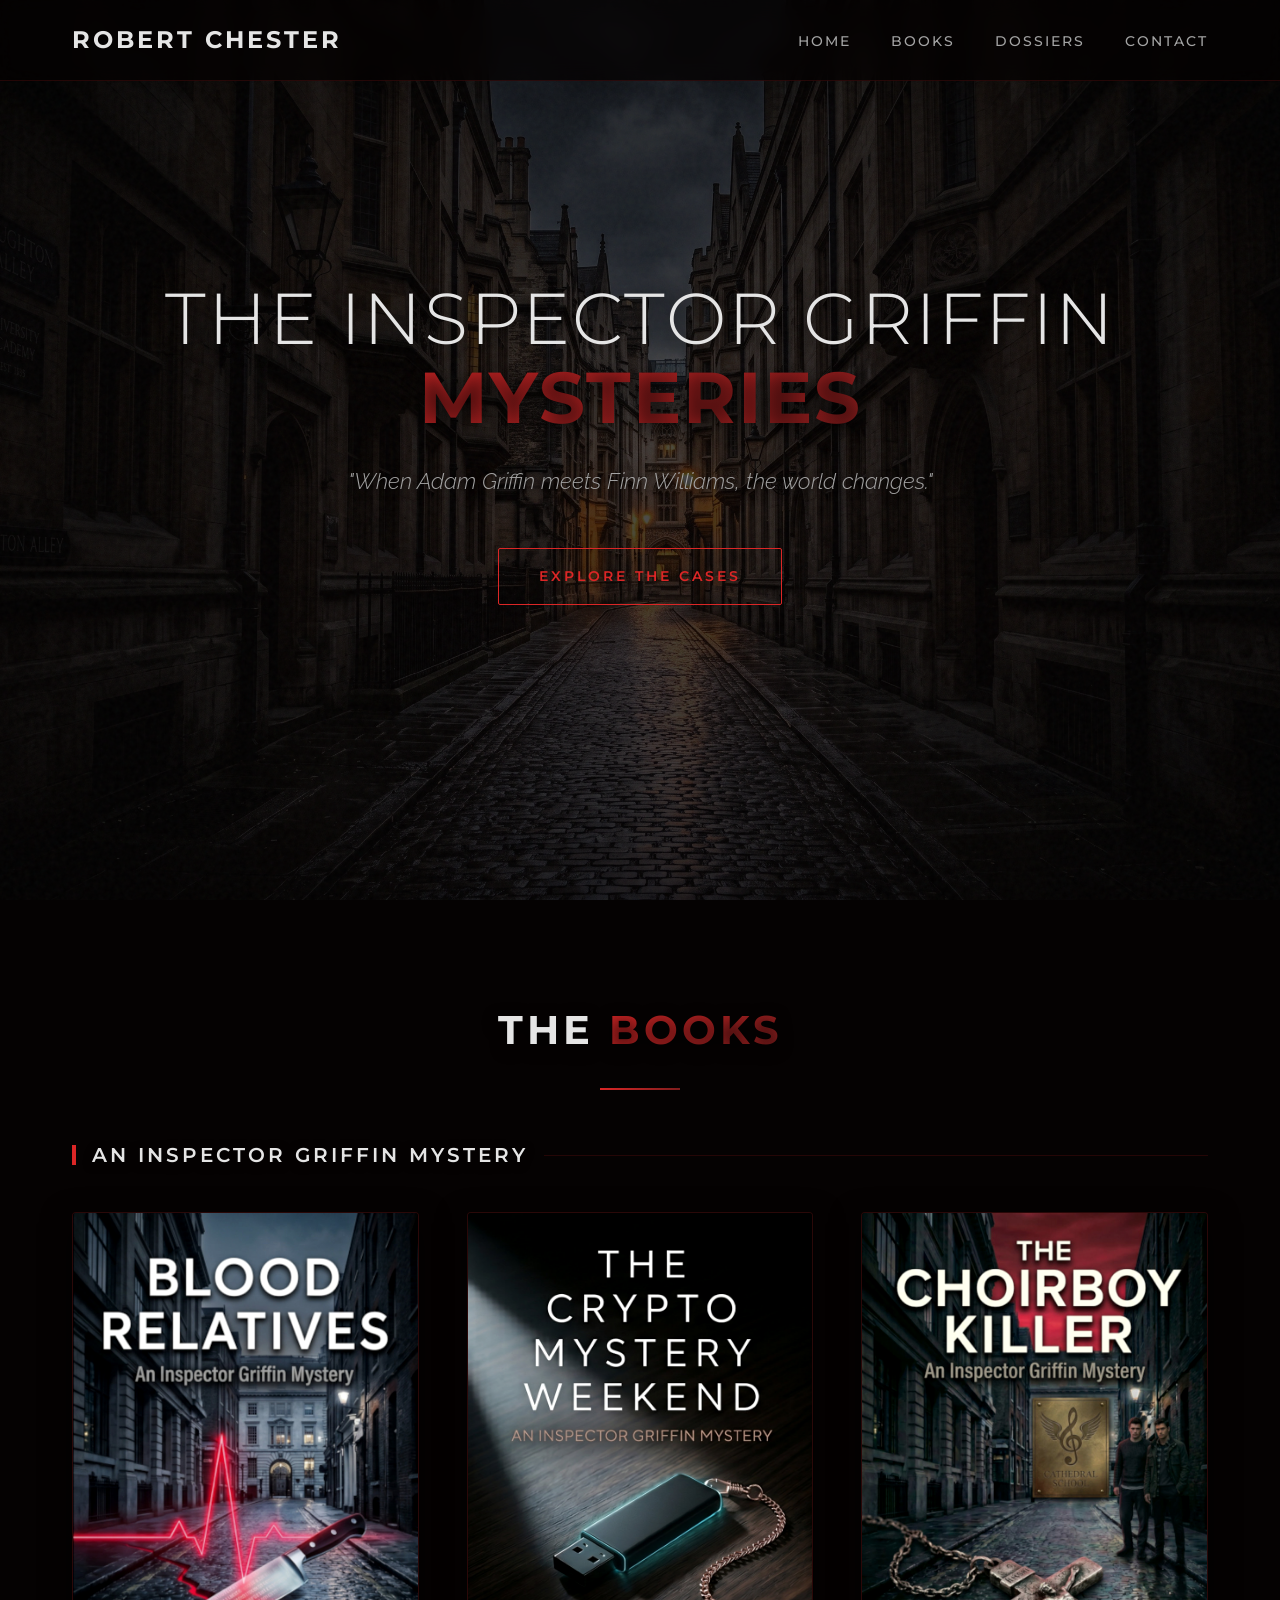
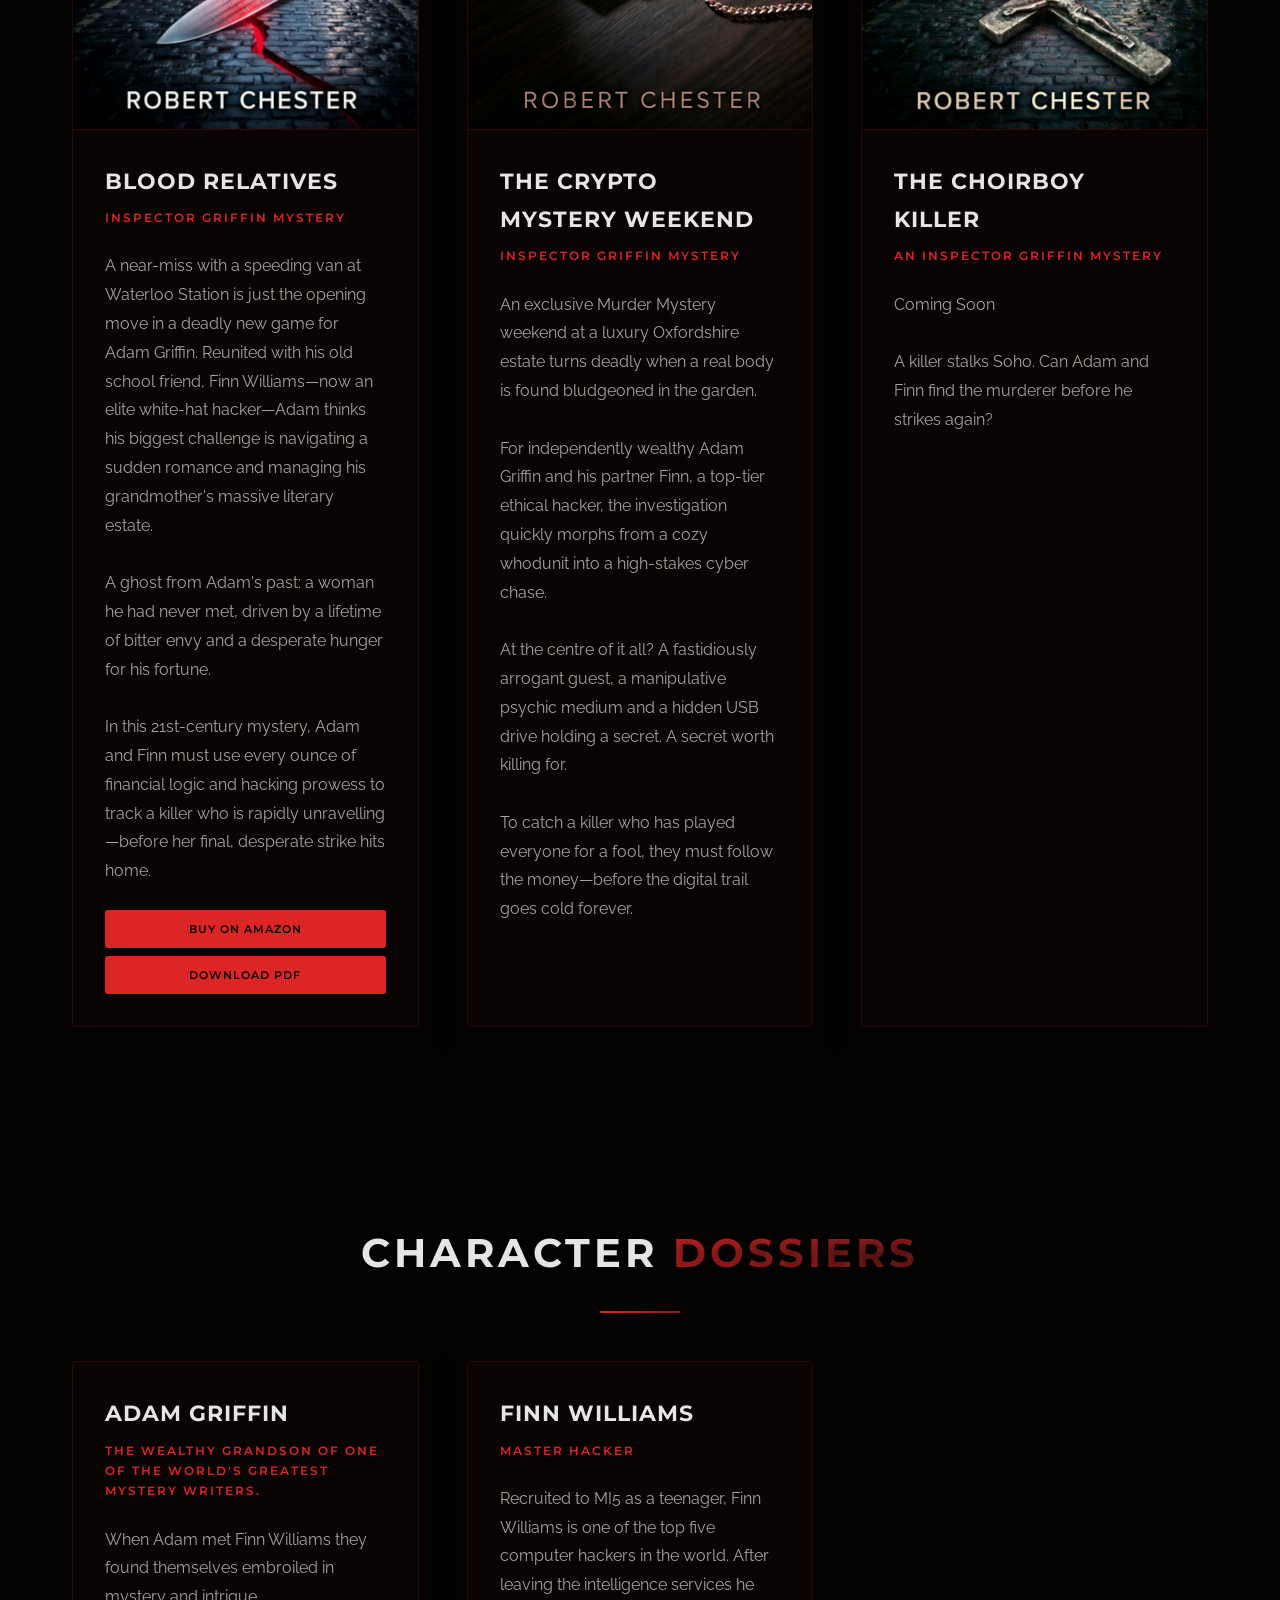
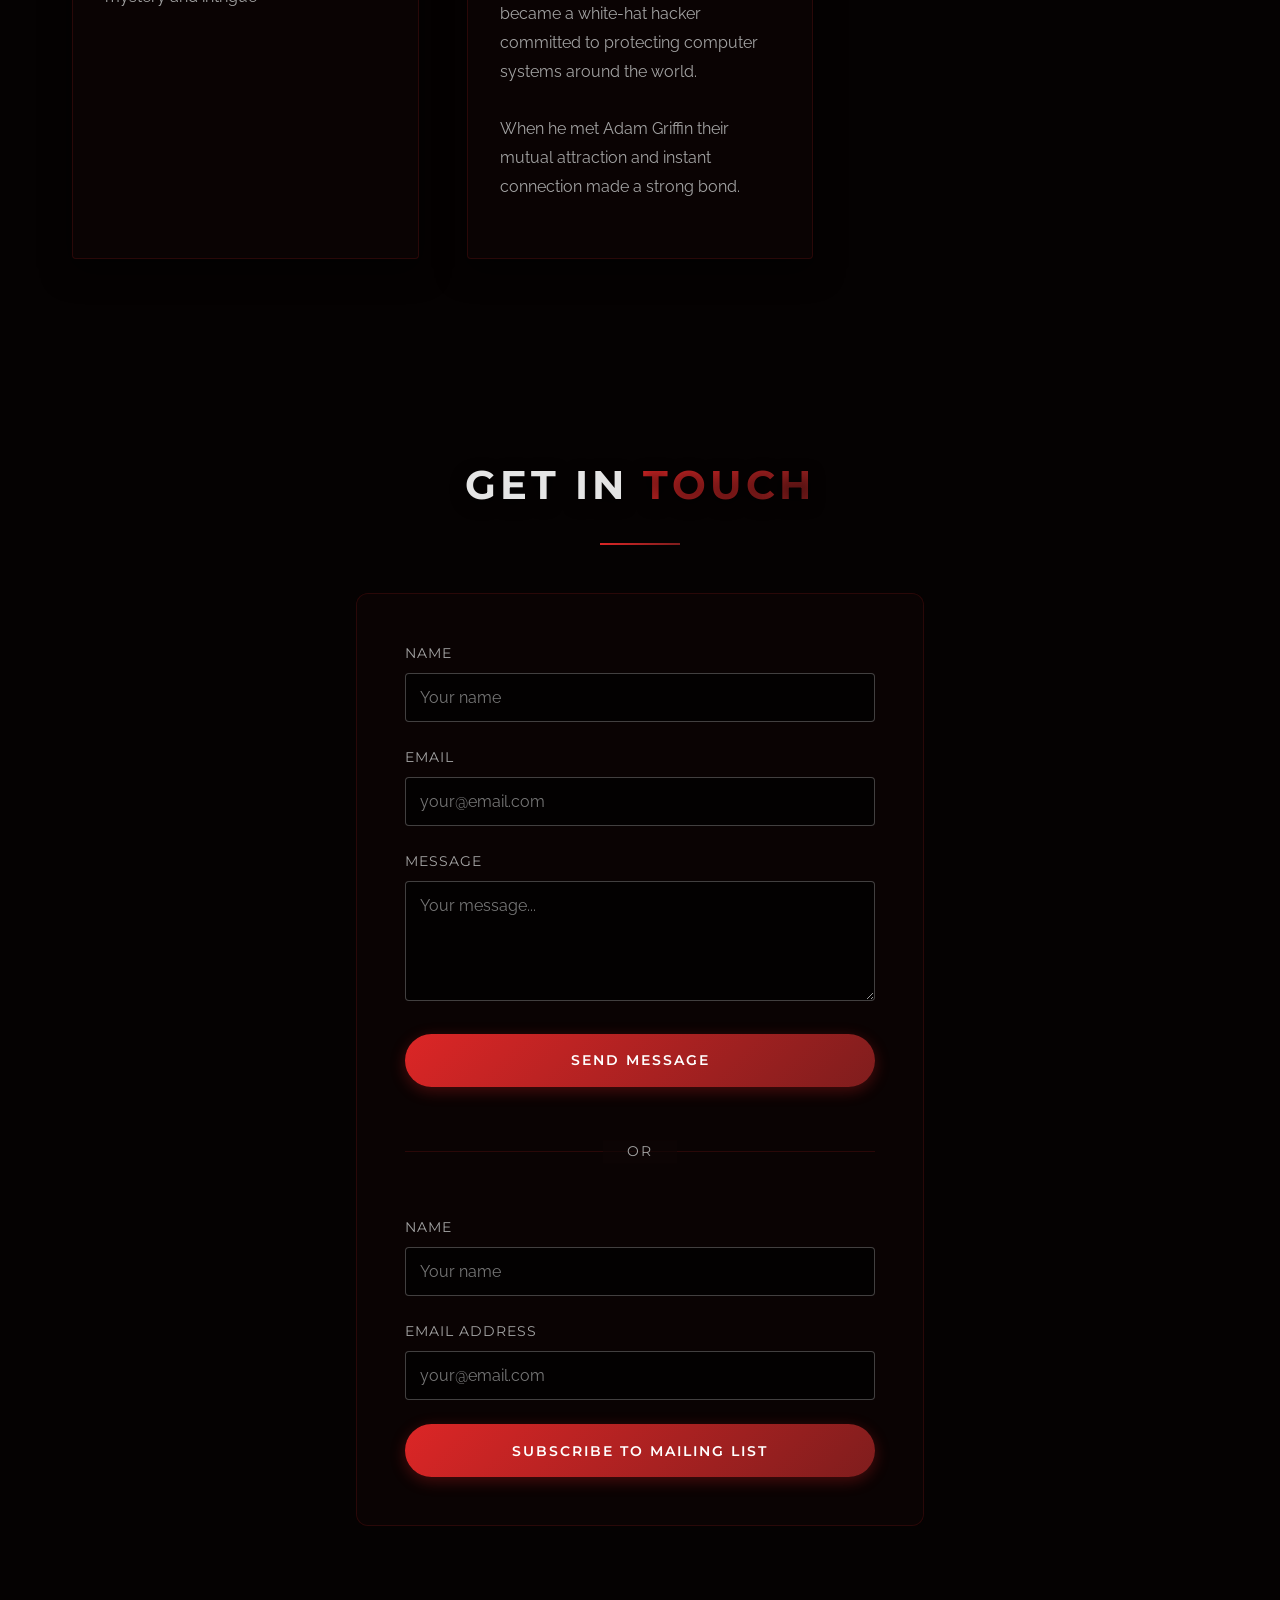
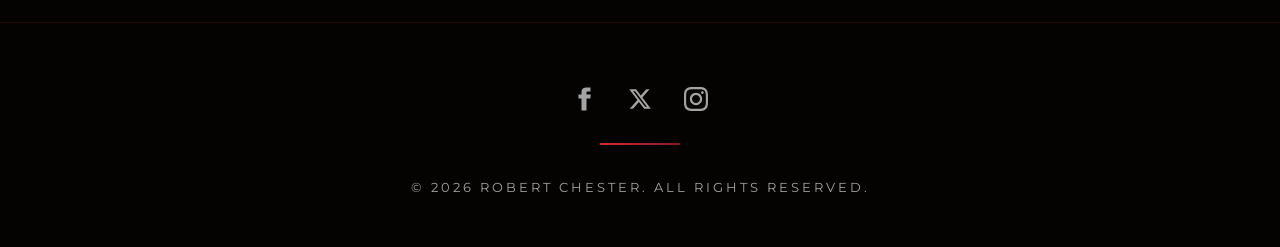
==== index.html @ 13150a98 "Add files via upload" ====
<!DOCTYPE html>
<html lang="en">
<head>
    <meta charset="UTF-8">
    <meta name="viewport" content="width=device-width, initial-scale=1.0">
    <title>Robert Chester | Official Website</title>
    <link rel="icon" type="image/x-icon" href="favicon.ico">
    <link rel="stylesheet" href="style.css">
    <link rel="preconnect" href="https://fonts.googleapis.com">
    <link rel="preconnect" href="https://fonts.gstatic.com" crossorigin>
    <link href="https://fonts.googleapis.com/css2?family=Montserrat:wght@300;400;600;700&family=Raleway:wght@300;400;500;600&display=swap" rel="stylesheet">
</head>
<body>

    <header>
        <div class="container">
            <nav>
                <a href="#home" class="logo">Robert Chester</a>
                <button class="mobile-menu-btn" onclick="toggleMenu()">☰</button>
                <ul class="nav-links" id="navLinks">
                    <li><a href="#home" onclick="toggleMenu()">Home</a></li>
                    <li><a href="#books" onclick="toggleMenu()">Books</a></li>
                    <li><a href="#dossiers" onclick="toggleMenu()">Dossiers</a></li>
                    <li><a href="#contact" onclick="toggleMenu()">Contact</a></li>
                </ul>
            </nav>
        </div>
    </header>

    <section id="home" class="hero">
        <div class="container">
            <h1>The Inspector Griffin <br><strong class="gradient-text">Mysteries</strong></h1>
            <p>"When Adam Griffin meets Finn Williams, the world changes."</p>
            <a href="#books" class="btn">Explore the Cases</a>
        </div>
    </section>

    <section id="books">
        <div class="container">
            <h2 class="section-title">The <span class="gradient-text">Books</span></h2>
            <h3 class="category-header">An Inspector Griffin Mystery</h3>
            <div id="books-griffin" class="grid-container"></div>
            <h3 id="other-works-header" class="category-header">Other Works</h3>
            <div id="books-other" class="grid-container"></div>
        </div>
    </section>

    <section id="dossiers">
        <div class="container">
            <h2 class="section-title">Character <span class="gradient-text">Dossiers</span></h2>
            <div id="dossiers-container" class="grid-container"></div>
        </div>
    </section>

    <section id="contact">
        <div class="container">
            <h2 class="section-title">Get In <span class="gradient-text">Touch</span></h2>
            <div class="form-section">
                <form action="https://api.web3forms.com/submit" method="POST">
                    <input type="hidden" name="access_key" value="YOUR_ACCESS_KEY">
                    <input type="hidden" name="subject" value="New Contact Form Submission - Robert Chester Website">
                    <input type="checkbox" name="botcheck" style="display: none;">
                    <div class="form-group"><label for="contact-name">Name</label><input type="text" id="contact-name" name="name" required placeholder="Your name"></div>
                    <div class="form-group"><label for="contact-email">Email</label><input type="email" id="contact-email" name="email" required placeholder="your@email.com"></div>
                    <div class="form-group"><label for="contact-message">Message</label><textarea id="contact-message" name="message" required placeholder="Your message..."></textarea></div>
                    <button type="submit" class="submit-btn">Send Message</button>
                </form>
                <div class="form-divider"></div>
                <form action="https://api.web3forms.com/submit" method="POST">
                    <input type="hidden" name="access_key" value="YOUR_ACCESS_KEY">
                    <input type="hidden" name="subject" value="New Mailing List Subscription - Robert Chester Website">
                    <input type="checkbox" name="botcheck" style="display: none;">
                    <div class="form-group"><label for="mailing-name">Name</label><input type="text" id="mailing-name" name="name" required placeholder="Your name"></div>
                    <div class="form-group"><label for="mailing-email">Email Address</label><input type="email" id="mailing-email" name="email" required placeholder="your@email.com"></div>
                    <button type="submit" class="submit-btn">Subscribe to Mailing List</button>
                </form>
            </div>
        </div>
    </section>

    <footer>
        <div class="container">
            <div id="footer-socials" class="footer-socials"></div>
            <div class="footer-divider"></div>
            <p>&copy; 2026 Robert Chester. All Rights Reserved.</p>
        </div>
    </footer>

    <script src="script.js" defer></script>
</body>
</html>
---- style.css ----
:root {
    --bg-overlay: rgba(5, 2, 2, 0.70);
    --bg-card: rgba(15, 5, 5, 0.65);
    --text-primary: #e5e5e5;
    --text-secondary: #a3a3a3;
    --accent-1: #dc2626;
    --accent-2: #7f1d1d;
    --gradient: linear-gradient(135deg, var(--accent-1), var(--accent-2));
    --glass-border: rgba(220, 38, 38, 0.15);
    --font-heading: 'Montserrat', sans-serif;
    --font-body: 'Raleway', sans-serif;
}

* { margin: 0; padding: 0; box-sizing: border-box; }
html { scroll-behavior: smooth; }

body {
    background-color: #050202;
    background-image: url('bg.jpg');
    background-size: cover;
    background-position: center;
    background-attachment: fixed;
    color: var(--text-primary);
    font-family: var(--font-body);
    line-height: 1.7;
    overflow-x: hidden;
    position: relative;
    font-size: 1.05rem;
}

body::before {
    content: ''; position: fixed; top: 0; left: 0; width: 100%; height: 100%;
    background: var(--bg-overlay); z-index: -2;
}

body::after {
    content: ''; position: fixed; top: 0; left: 0; width: 100%; height: 100%;
    background-image: url("data:image/svg+xml,%3Csvg viewBox='0 0 200 200' xmlns='http://www.w3.org/2000/svg'%3E%3Cfilter id='noiseFilter'%3E%3CfeTurbulence type='fractalNoise' baseFrequency='0.85' numOctaves='3' stitchTiles='stitch'/%3E%3C/filter%3E%3Crect width='100%25' height='100%25' filter='url(%23noiseFilter)' opacity='0.04'/%3E%3C/svg%3E");
    pointer-events: none; z-index: -1;
}

.gradient-text {
    background: var(--gradient); -webkit-background-clip: text; -webkit-text-fill-color: transparent;
    background-clip: text; display: inline-block; font-weight: 700;
}

.container { max-width: 1200px; margin: 0 auto; padding: 0 2rem; }

header {
    position: fixed; top: 0; width: 100%; background: rgba(5, 2, 2, 0.75);
    backdrop-filter: blur(10px); border-bottom: 1px solid var(--glass-border); z-index: 1000;
}
nav { display: flex; justify-content: space-between; align-items: center; height: 80px; }
.logo {
    font-family: var(--font-heading); font-size: 1.5rem; font-weight: 700; letter-spacing: 3px;
    color: var(--text-primary); text-decoration: none; text-transform: uppercase;
}
.nav-links { display: flex; gap: 2.5rem; list-style: none; }
.nav-links a {
    color: var(--text-secondary); text-decoration: none; font-family: var(--font-heading);
    font-size: 0.85rem; font-weight: 500; text-transform: uppercase; letter-spacing: 2px;
    transition: all 0.3s; cursor: pointer;
}
.nav-links a:hover { color: var(--accent-1); }

.mobile-menu-btn { display: none; background: none; border: none; color: var(--text-primary); font-size: 1.5rem; cursor: pointer; }

.hero {
    min-height: 100vh; display: flex; align-items: center; justify-content: center;
    text-align: center; position: relative; padding-top: 80px;
}
.hero::before {
    content: ''; position: absolute; top: 0; left: 0; width: 100%; height: 100%;
    background: radial-gradient(ellipse at center, transparent 0%, rgba(0, 0, 0, 0.4) 100%);
    pointer-events: none; z-index: -1;
}
.hero h1 {
    font-family: var(--font-heading); font-size: clamp(2.5rem, 8vw, 4.5rem); font-weight: 300;
    line-height: 1.1; margin-bottom: 1.5rem; letter-spacing: 2px; text-transform: uppercase;
    text-shadow: 0 4px 20px rgba(0,0,0,0.8);
}
.hero h1 strong { font-weight: 700; display: block; }
.hero p {
    font-size: clamp(1.1rem, 2.5vw, 1.4rem); color: var(--text-secondary); max-width: 700px;
    margin: 0 auto 3rem; font-weight: 300; font-style: italic;
    text-shadow: 0 2px 10px rgba(0,0,0,0.8);
}
.btn {
    display: inline-block; padding: 1rem 2.5rem; background: transparent; color: var(--accent-1);
    text-decoration: none; border: 1px solid var(--accent-1); border-radius: 2px;
    font-family: var(--font-heading); font-weight: 600; font-size: 0.85rem; cursor: pointer;
    text-transform: uppercase; letter-spacing: 3px; transition: all 0.4s ease;
}
.btn:hover { background: var(--accent-1); color: #050202; box-shadow: 0 0 25px rgba(220, 38, 38, 0.4); }

section { padding: 6rem 0; }
.section-title {
    font-family: var(--font-heading); font-size: clamp(1.8rem, 4vw, 2.5rem); font-weight: 700;
    margin-bottom: 3rem; letter-spacing: 4px; text-align: center; text-transform: uppercase;
    text-shadow: 0 4px 15px rgba(0,0,0,0.8);
}
.section-title::after {
    content: ''; display: block; width: 80px; height: 2px; background: var(--gradient); margin: 1.5rem auto 0;
}

.category-header {
    font-family: var(--font-heading); font-size: 1.25rem; font-weight: 600;
    color: var(--text-primary); text-transform: uppercase; letter-spacing: 3px;
    margin-bottom: 2.5rem; margin-top: 2rem;
    display: flex; align-items: center; gap: 1rem;
    text-shadow: 0 2px 10px rgba(0,0,0,0.8);
}
.category-header::before { content: ''; width: 4px; height: 20px; background: var(--accent-1); }
.category-header::after { content: ''; flex-grow: 1; height: 1px; background: var(--glass-border); }

.grid-container { display: grid; grid-template-columns: repeat(auto-fill, minmax(320px, 1fr)); gap: 3rem; }

.book-card, .dossier-card {
    background: var(--bg-card); backdrop-filter: blur(10px); -webkit-backdrop-filter: blur(10px);
    border: 1px solid var(--glass-border); border-radius: 4px;
    overflow: hidden; transition: all 0.4s ease; display: flex; flex-direction: column;
    box-shadow: 0 10px 30px rgba(0,0,0,0.6);
}
.book-card:hover, .dossier-card:hover { transform: translateY(-8px); border-color: var(--accent-1); }

.book-cover {
    width: 100%; aspect-ratio: 2 / 3; background: #0f0505; overflow: hidden;
    border-bottom: 1px solid var(--glass-border);
}
.book-cover img { width: 100%; height: 100%; object-fit: cover; transition: transform 0.8s ease; filter: contrast(1.05) saturate(0.9); }
.book-card:hover .book-cover img { transform: scale(1.04); }

.card-content { padding: 2rem; flex-grow: 1; display: flex; flex-direction: column; }
.card-content h3 {
    font-family: var(--font-heading); font-size: 1.4rem; font-weight: 700; margin-bottom: 0.5rem;
    text-transform: uppercase; letter-spacing: 1px;
}
.card-content .meta {
    color: var(--accent-1); font-size: 0.75rem; text-transform: uppercase; letter-spacing: 2px;
    font-weight: 600; margin-bottom: 1.5rem; font-family: var(--font-heading);
}
.card-content .synopsis { 
    color: var(--text-secondary); font-size: 1rem; line-height: 1.8; margin-bottom: 1.5rem;
    white-space: pre-line; 
}

.book-action-links { display: flex; flex-direction: column; gap: 0.5rem; margin-top: auto; }
.book-action-links a { width: 100%; text-align: center; text-decoration: none; padding: 0.6rem 0.8rem; }

.form-section {
    width: 50%; max-width: 600px; margin: 0 auto;
    background: var(--bg-card); backdrop-filter: blur(10px); -webkit-backdrop-filter: blur(10px);
    padding: 3rem; border-radius: 12px; border: 1px solid var(--glass-border);
}
.form-group { margin-bottom: 1.5rem; }
.form-group label {
    display: block; margin-bottom: 0.5rem; color: var(--text-secondary);
    font-size: 0.85rem; font-family: var(--font-heading); text-transform: uppercase; letter-spacing: 1px;
}
.form-group input, .form-group textarea {
    width: 100%; padding: 0.875rem; background: rgba(0, 0, 0, 0.6);
    border: 1px solid rgba(255, 255, 255, 0.25); border-radius: 4px; color: var(--text-primary);
    font-size: 1rem; font-family: var(--font-body); transition: all 0.3s;
}
.form-group input:focus, .form-group textarea:focus {
    outline: none; border-color: var(--accent-1); box-shadow: 0 0 10px rgba(220, 38, 38, 0.2);
}
.form-group textarea { resize: vertical; min-height: 120px; }

.submit-btn {
    width: 100%; padding: 1.1rem 2rem; background: var(--gradient); color: #ffffff;
    border: none; border-radius: 50px; font-family: var(--font-heading); font-weight: 600;
    font-size: 0.9rem; text-transform: uppercase; letter-spacing: 2px; cursor: pointer;
    transition: all 0.3s ease; box-shadow: 0 4px 15px rgba(220, 38, 38, 0.3);
}
.submit-btn:hover { transform: translateY(-3px); box-shadow: 0 8px 25px rgba(220, 38, 38, 0.5); filter: brightness(1.1); }

.form-divider { margin: 4rem 0; border-top: 1px solid var(--glass-border); position: relative; }
.form-divider::before {
    content: 'OR'; position: absolute; top: 50%; left: 50%; transform: translate(-50%, -50%);
    background: var(--bg-card); padding: 0 1.5rem; color: var(--text-secondary);
    font-family: var(--font-heading); text-transform: uppercase; letter-spacing: 2px; font-size: 0.85rem;
}

/* Small buttons for book actions */
.btn-small {
    padding: 0.6rem 0.8rem; font-size: 0.7rem; cursor: pointer; border: none;
    font-family: var(--font-heading); text-transform: uppercase; letter-spacing: 1px;
    transition: all 0.2s; border-radius: 3px; text-decoration: none; display: inline-block; text-align: center;
}
.btn-edit { background: var(--accent-1); color: #050202; font-weight: 600; }
.btn-edit:hover { background: #ef4444; }
.btn-toggle { background: transparent; border: 1px solid var(--glass-border); color: var(--text-secondary); }
.btn-toggle:hover { color: var(--text-primary); border-color: var(--text-primary); }

footer {
    text-align: center; padding: 4rem 2rem 3rem; border-top: 1px solid var(--glass-border);
    color: var(--text-secondary); font-size: 0.8rem; letter-spacing: 3px; text-transform: uppercase;
    font-family: var(--font-heading); font-weight: 400;
}

.footer-socials { display: flex; justify-content: center; gap: 2rem; margin-bottom: 1rem; }
.footer-socials a {
    color: var(--text-secondary); text-decoration: none; transition: all 0.3s;
    display: inline-flex; align-items: center; justify-content: center;
}
.footer-socials a svg { width: 24px; height: 24px; fill: currentColor; transition: transform 0.3s; }
.footer-socials a:hover { color: var(--accent-1); }
.footer-socials a:hover svg { transform: scale(1.15); }

.footer-divider { width: 80px; height: 2px; background: var(--gradient); margin: 2rem auto; }

@media (max-width: 768px) {
    .mobile-menu-btn { display: block; }
    .nav-links { 
        display: none; position: absolute; top: 80px; left: 0; width: 100%; 
        background: rgba(5, 2, 2, 0.98); flex-direction: column; padding: 2rem; 
        gap: 1.5rem; text-align: center; border-bottom: 1px solid var(--glass-border); 
    }
    .nav-links.active { display: flex; }
    .form-section { width: 95%; padding: 2rem 1.5rem; }
}
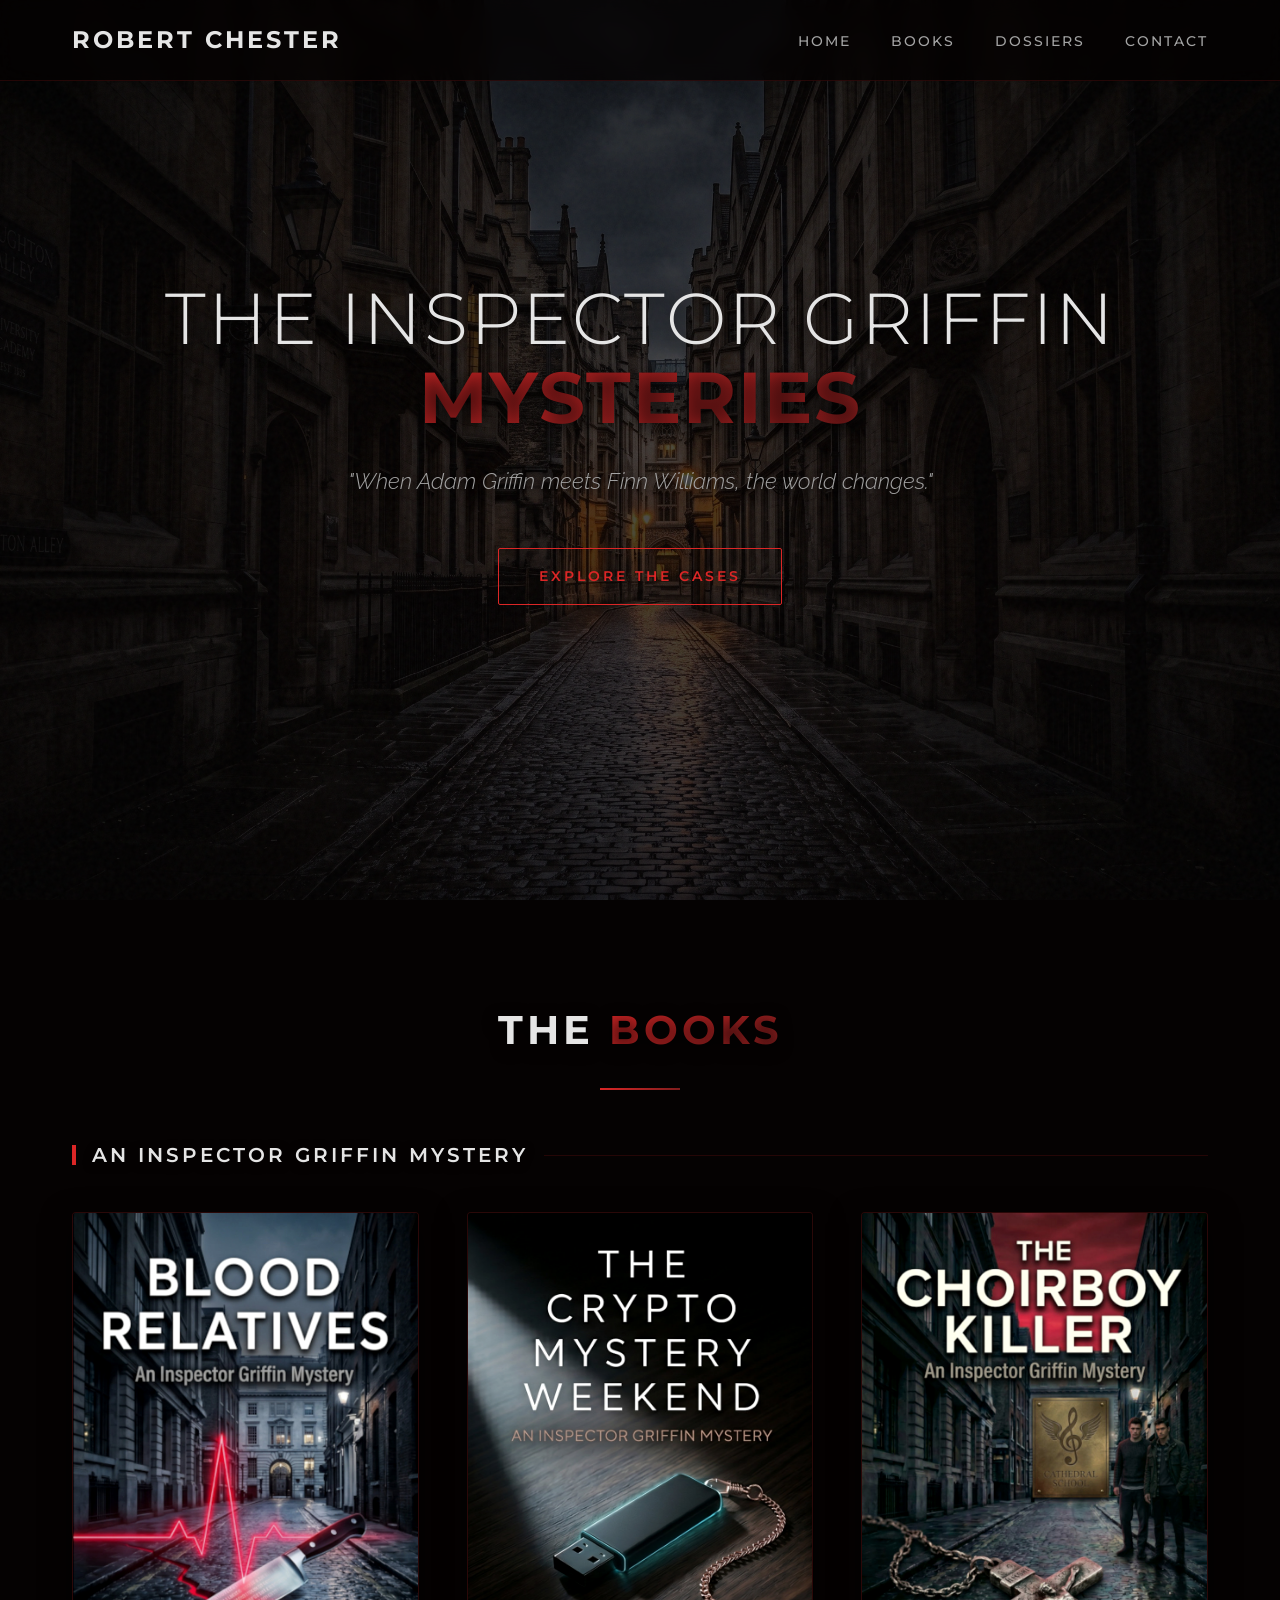
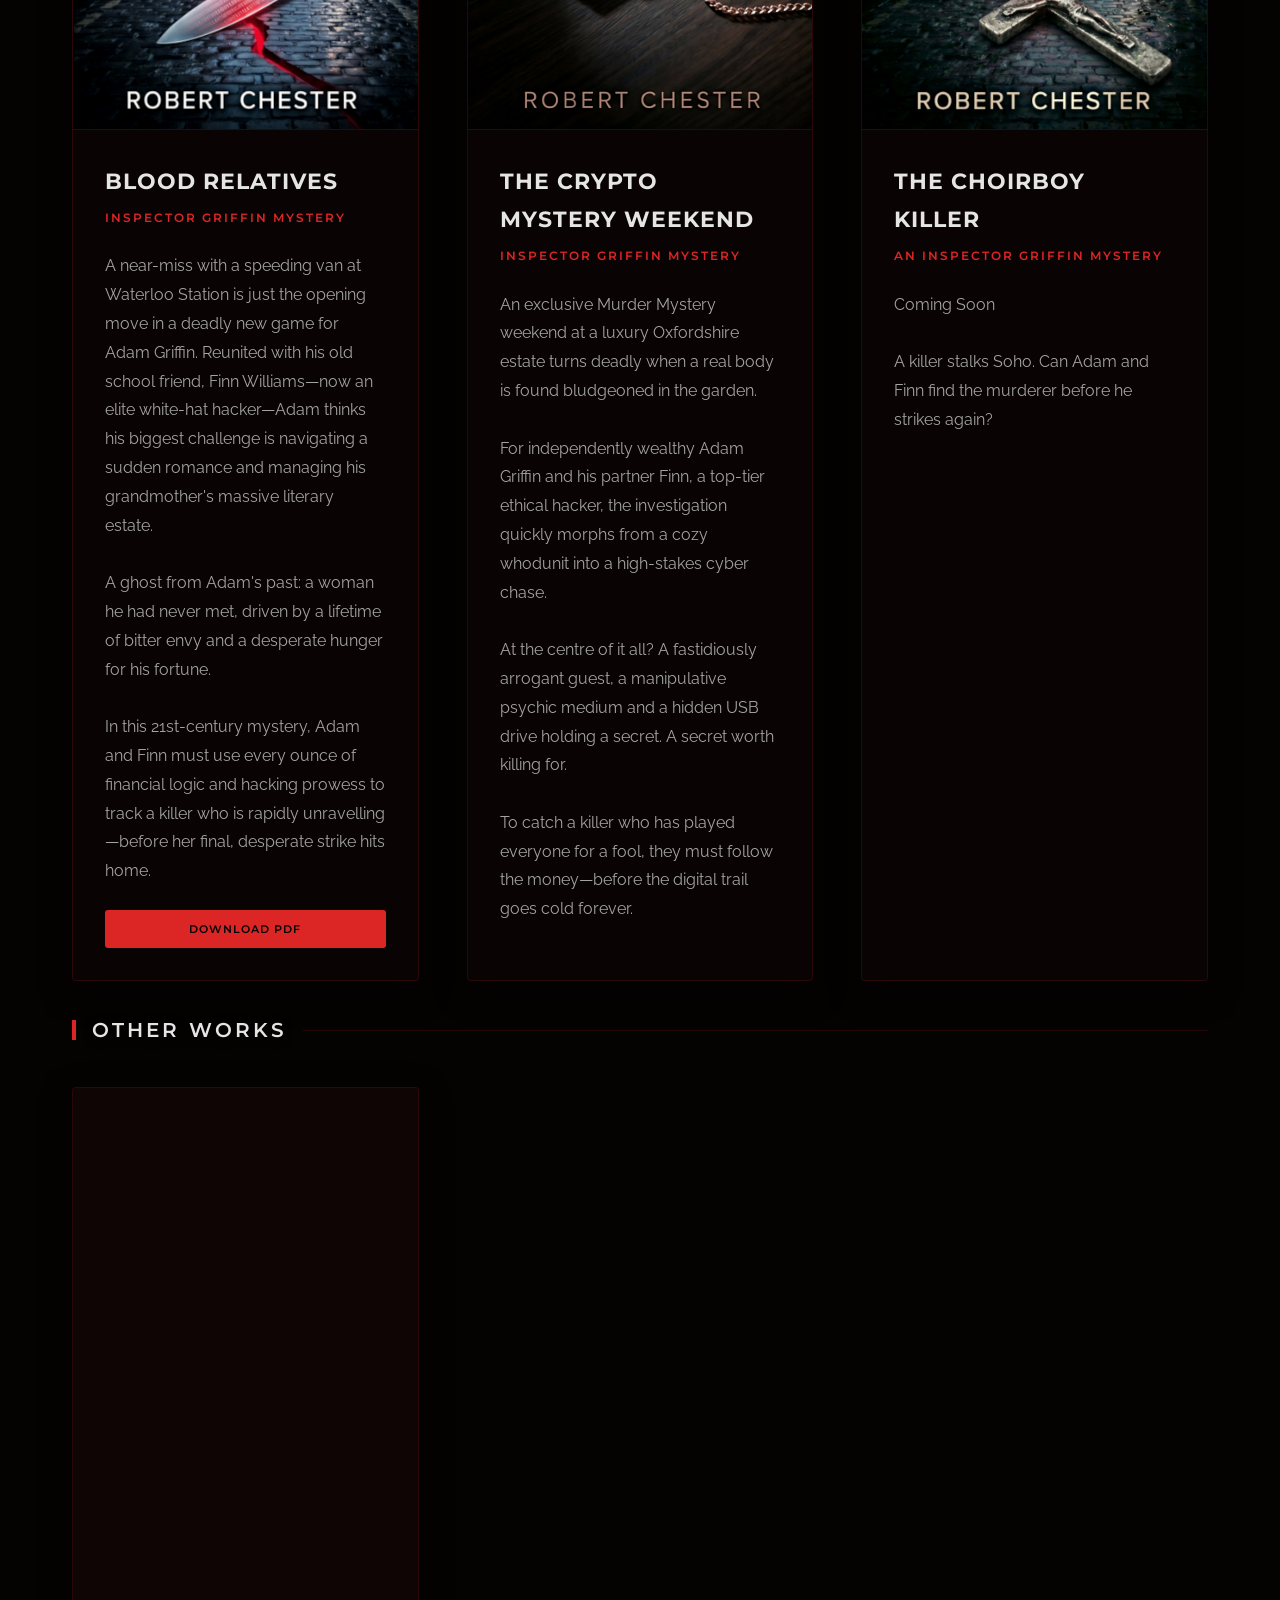
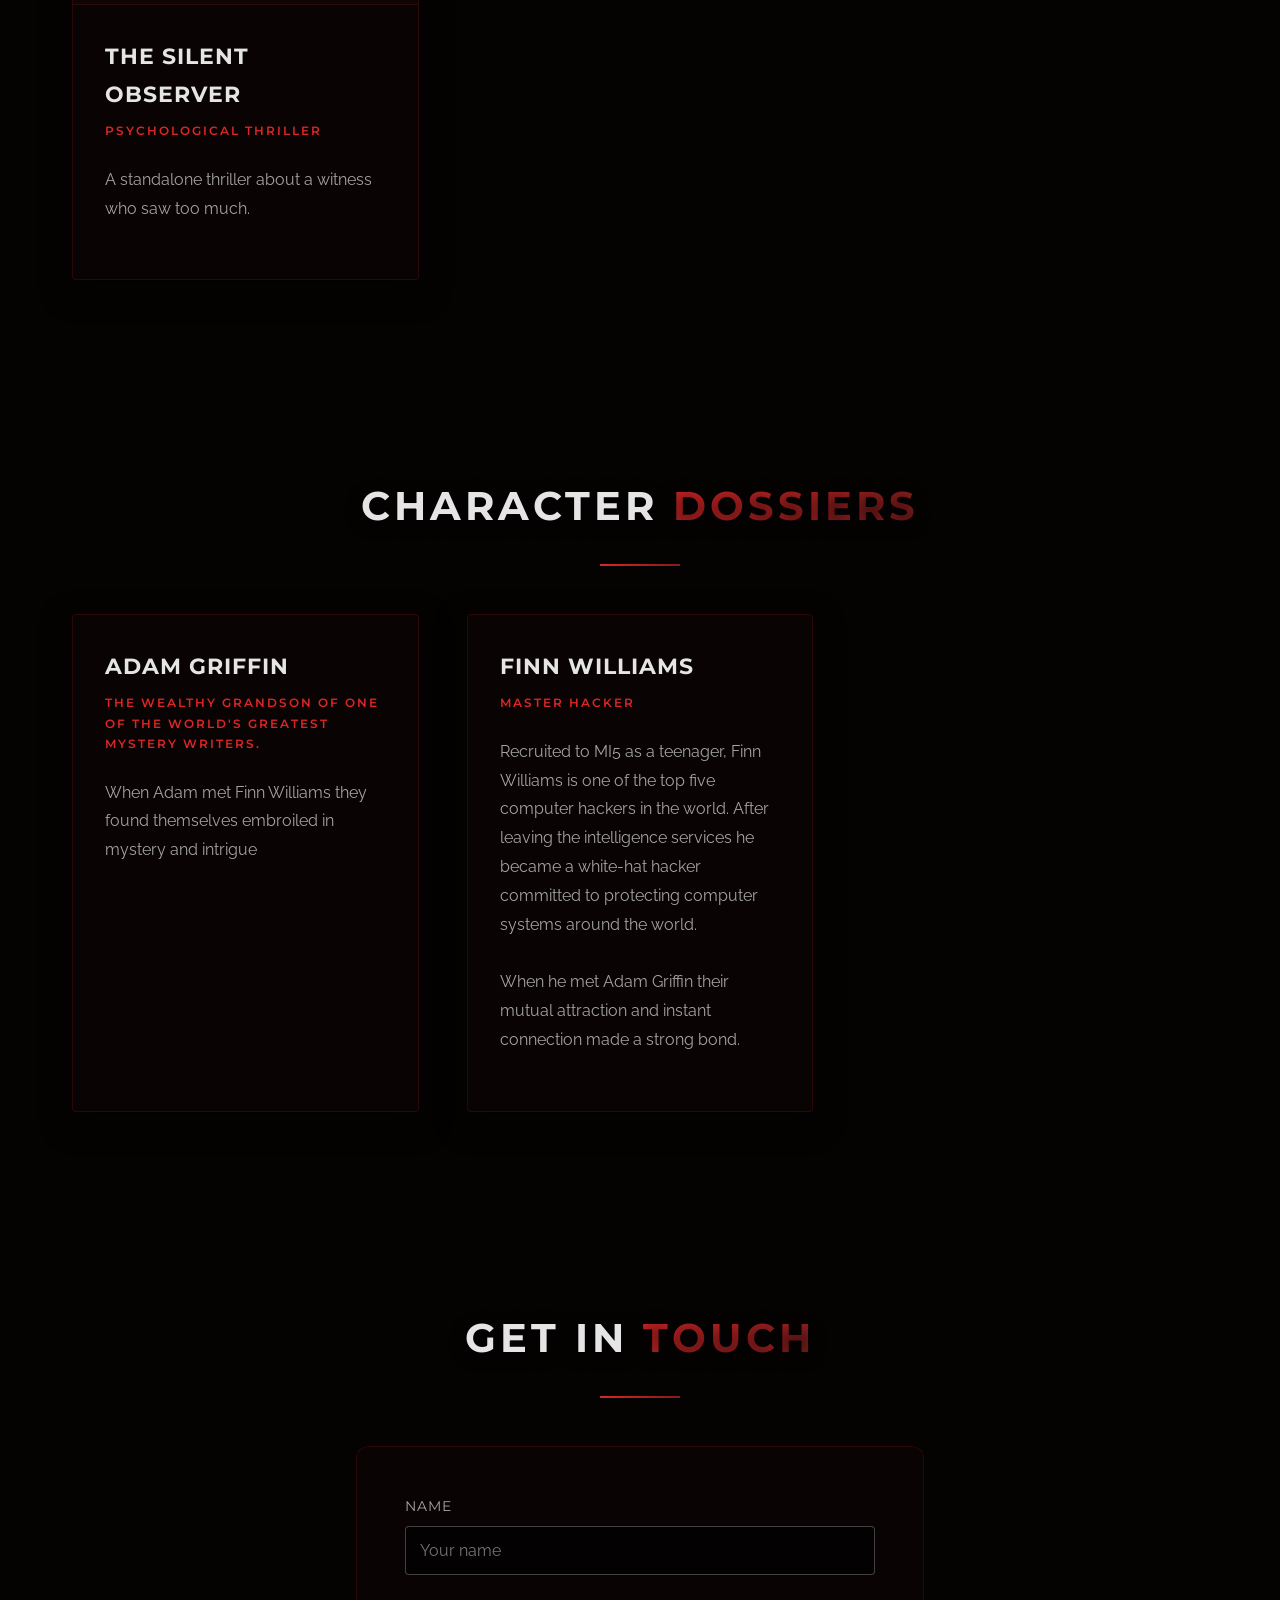
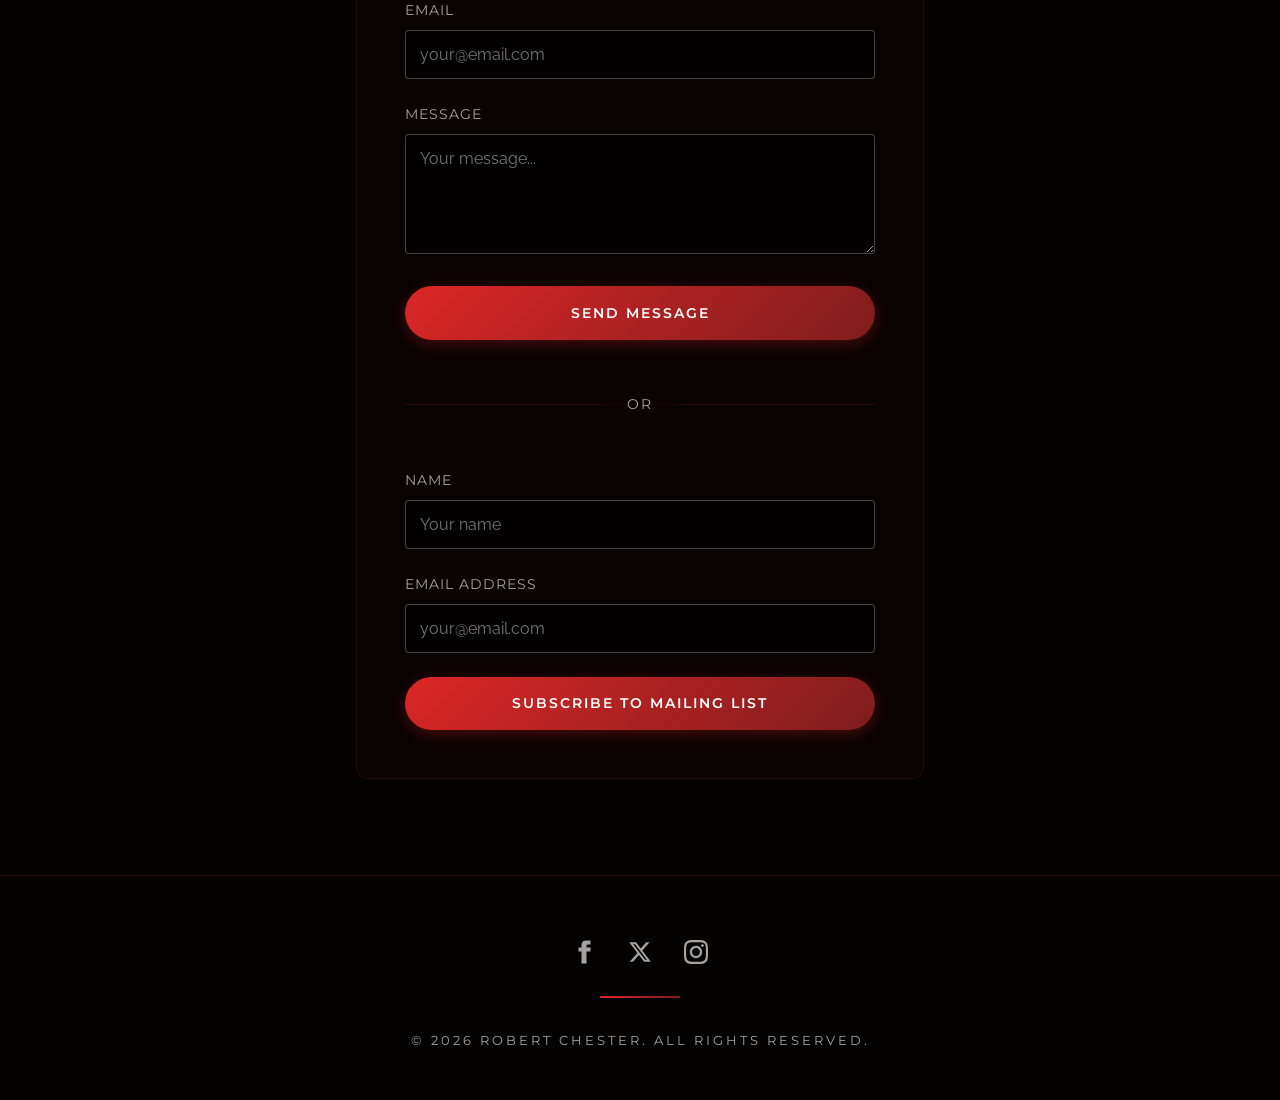
==== commit 7dbb3d93: "Update access keys in contact forms" ====
--- a/index.html
+++ b/index.html
@@ -57,7 +57,7 @@
             <h2 class="section-title">Get In <span class="gradient-text">Touch</span></h2>
             <div class="form-section">
                 <form action="https://api.web3forms.com/submit" method="POST">
-                    <input type="hidden" name="access_key" value="YOUR_ACCESS_KEY">
+                    <input type="hidden" name="access_key" value="199893c8-b1b4-464e-8a6a-4c30dca92931">
                     <input type="hidden" name="subject" value="New Contact Form Submission - Robert Chester Website">
                     <input type="checkbox" name="botcheck" style="display: none;">
                     <div class="form-group"><label for="contact-name">Name</label><input type="text" id="contact-name" name="name" required placeholder="Your name"></div>
@@ -67,7 +67,7 @@
                 </form>
                 <div class="form-divider"></div>
                 <form action="https://api.web3forms.com/submit" method="POST">
-                    <input type="hidden" name="access_key" value="YOUR_ACCESS_KEY">
+                    <input type="hidden" name="access_key" value="10273041-54af-48f6-a152-3560099fc314">
                     <input type="hidden" name="subject" value="New Mailing List Subscription - Robert Chester Website">
                     <input type="checkbox" name="botcheck" style="display: none;">
                     <div class="form-group"><label for="mailing-name">Name</label><input type="text" id="mailing-name" name="name" required placeholder="Your name"></div>
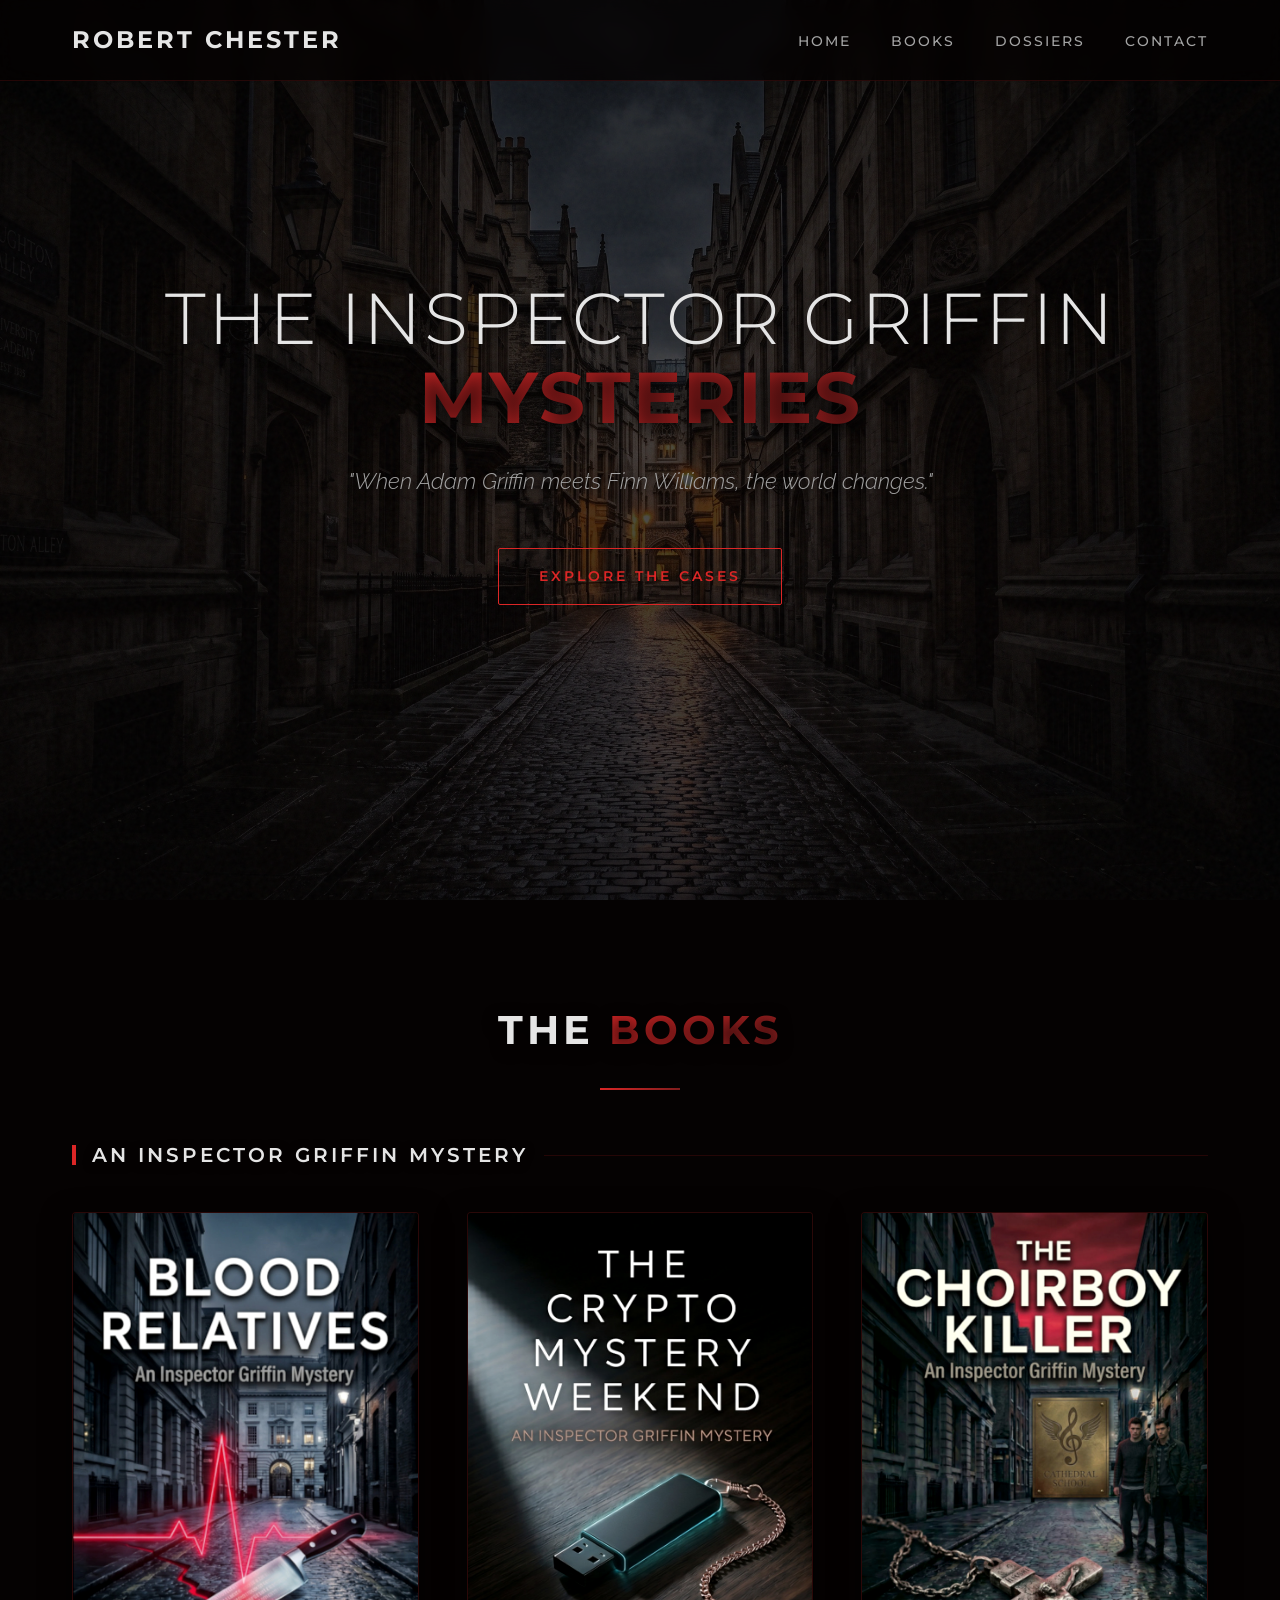
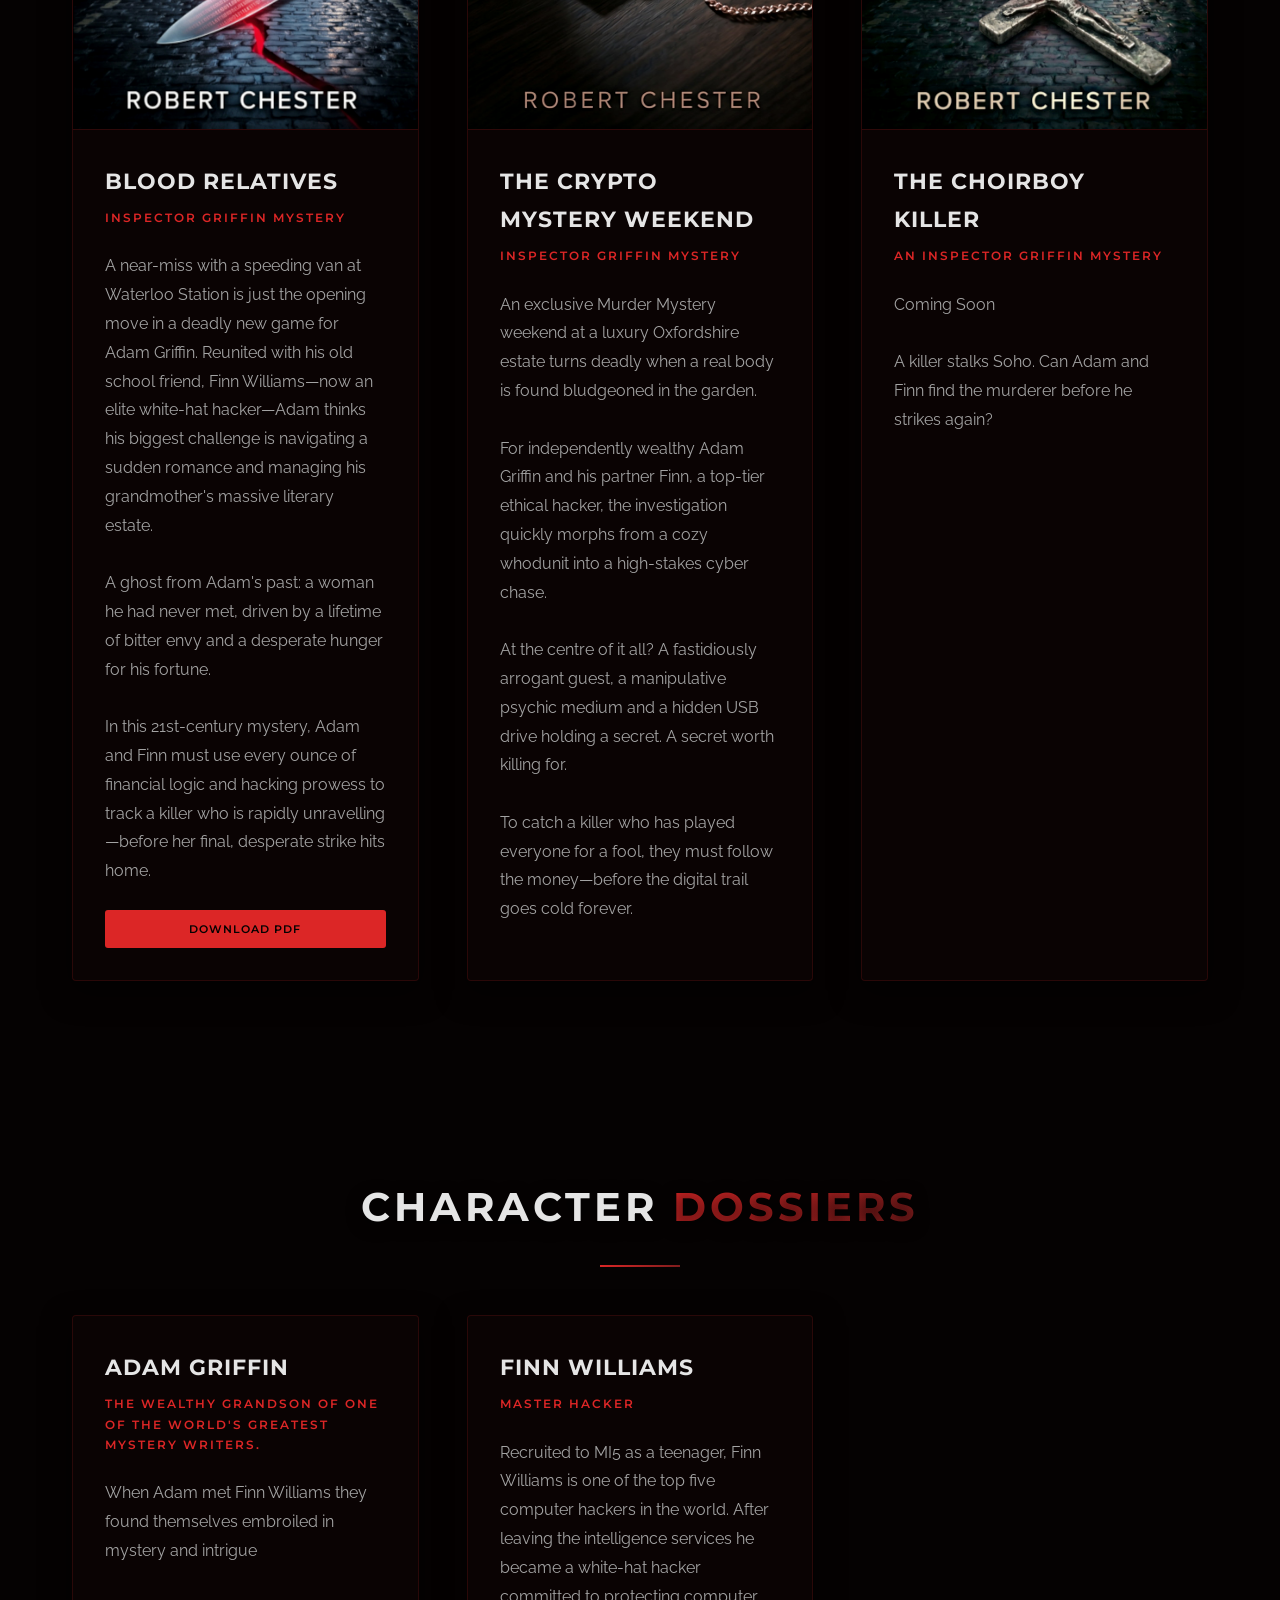
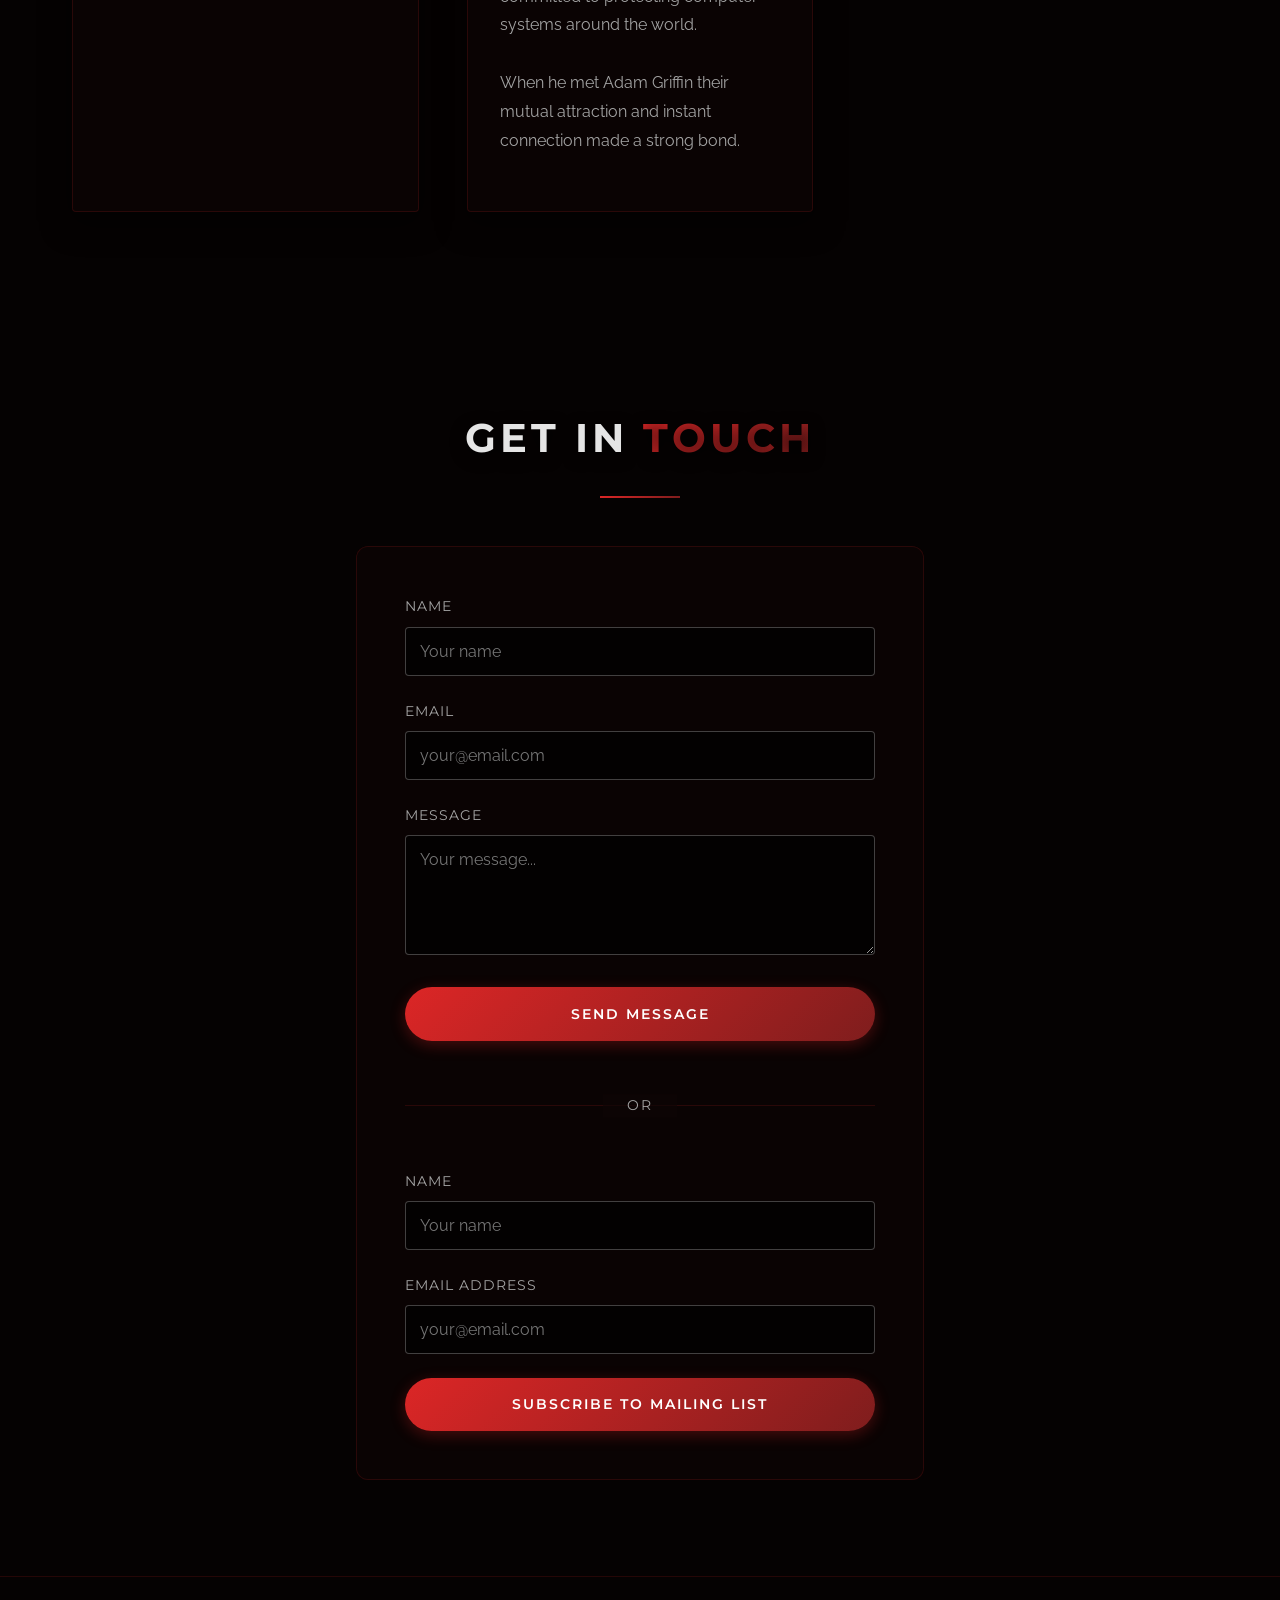
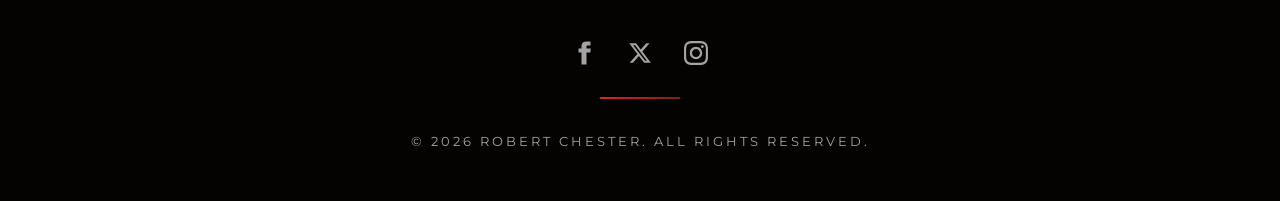
==== commit 9325c310: "Enhance SEO and metadata in index.html Updated the title and added SEO metadata including Open Graph" ====
--- a/index.html
+++ b/index.html
@@ -3,7 +3,66 @@
 <head>
     <meta charset="UTF-8">
     <meta name="viewport" content="width=device-width, initial-scale=1.0">
-    <title>Robert Chester | Official Website</title>
+    
+    <!-- ============================================ -->
+    <!-- BASIC SEO METADATA                           -->
+    <!-- ============================================ -->
+    <title>Robert Chester | The Inspector Griffin Mysteries</title>
+    <meta name="description" content="Official website of Robert Chester, author of the Inspector Griffin Mystery series. Read or download Blood Relatives, The Crypto Mystery Weekend, and The Silent Observer.">
+    <meta name="keywords" content="Robert Chester, Inspector Griffin, mystery books, thriller, LGBT, Blood Relatives, The Crypto Mystery Weekend, The Choirboy Killer, free ebooks, PDF, EPUB">
+    <meta name="author" content="Robert Chester">
+
+    <!-- ============================================ -->
+    <!-- OPEN GRAPH (Facebook, LinkedIn, WhatsApp)    -->
+    <!-- ============================================ -->
+    <meta property="og:type" content="website">
+    <meta property="og:title" content="Robert Chester | The Inspector Griffin Mysteries">
+    <meta property="og:description" content="Official website of Robert Chester. Explore the Inspector Griffin Mystery series and download free PDF and EPUB books.">
+    <meta property="og:url" content="https://www.robertchester.co.uk/">
+    <meta property="og:image" content="https://www.robertchester.co.uk/blood-relatives-social.jpg">
+
+    <!-- ============================================ -->
+    <!-- TWITTER CARDS (X / Twitter)                  -->
+    <!-- ============================================ -->
+    <meta name="twitter:card" content="summary_large_image">
+    <meta name="twitter:title" content="Robert Chester | The Inspector Griffin Mysteries">
+    <meta name="twitter:description" content="Official website of Robert Chester. Explore the Inspector Griffin Mystery series and download free PDF and EPUB books.">
+    <meta name="twitter:image" content="https://www.robertchester.co.uk/blood-relatives-social.jpg .jpg">
+
+    <!-- ============================================ -->
+    <!-- CANONICAL URL (For SEO & Redirects)          -->
+    <!-- ============================================ -->
+    <link rel="canonical" href="https://www.robertchester.co.uk/">
+
+    <!-- ============================================ -->
+    <!-- SCHEMA.ORG (Structured Data for Google)      -->
+    <!-- ============================================ -->
+    <script type="application/ld+json">
+    {
+      "@context": "https://schema.org",
+      "@type": "Author",
+      "name": "Robert Chester",
+      "genre": "Mystery, Thriller",
+      "book": [
+        {
+          "@type": "Book",
+          "name": "Blood Relatives",
+          "description": "A near-miss with a speeding van at Waterloo Station is just the opening move in a deadly new game for Adam Griffin."
+        },
+        {
+          "@type": "Book",
+          "name": "The Crypto Mystery Weekend",
+          "description": "An exclusive Murder Mystery weekend at a luxury Oxfordshire estate turns deadly when a real body is found bludgeoned in the garden."
+        },
+        {
+          "@type": "Book",
+          "name": "The Silent Observer",
+          "description": "A standalone thriller about a witness who saw too much."
+        }
+      ]
+    }
+    </script>
+
     <link rel="icon" type="image/x-icon" href="favicon.ico">
     <link rel="stylesheet" href="style.css">
     <link rel="preconnect" href="https://fonts.googleapis.com">
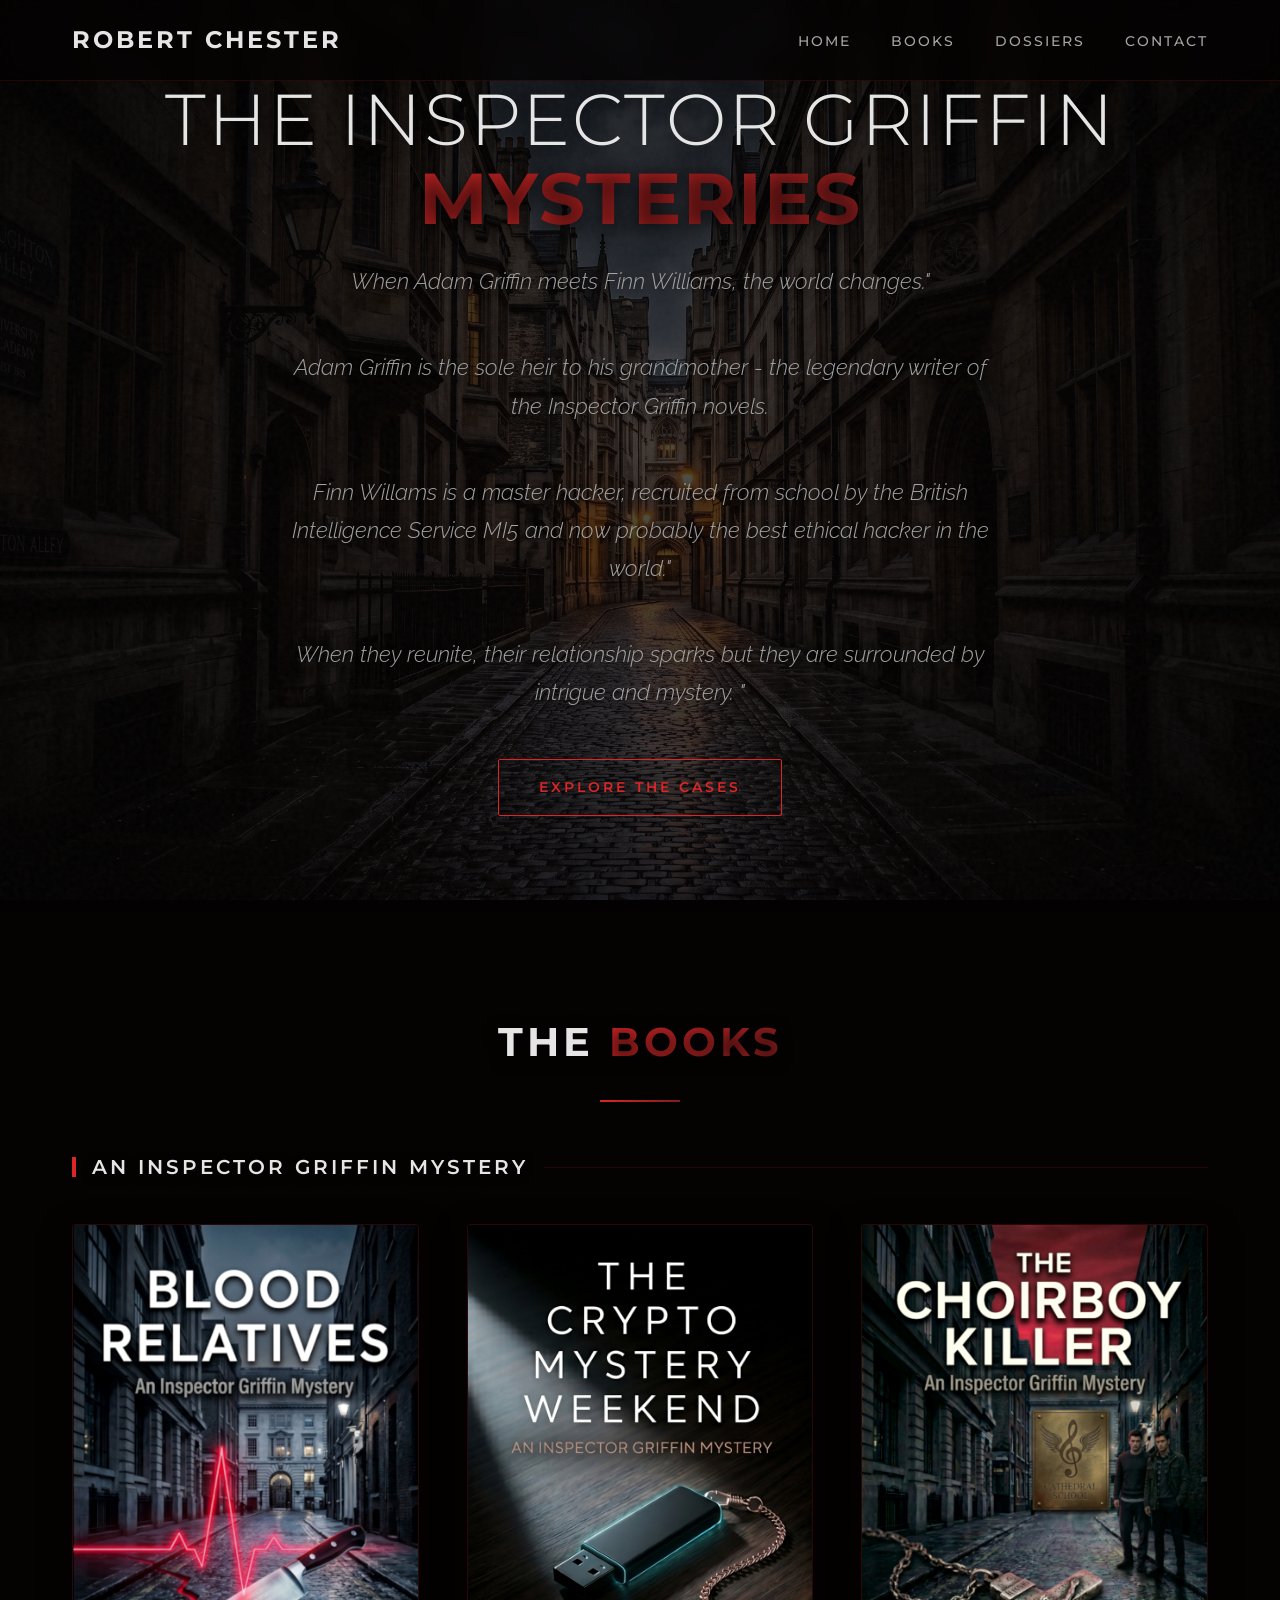
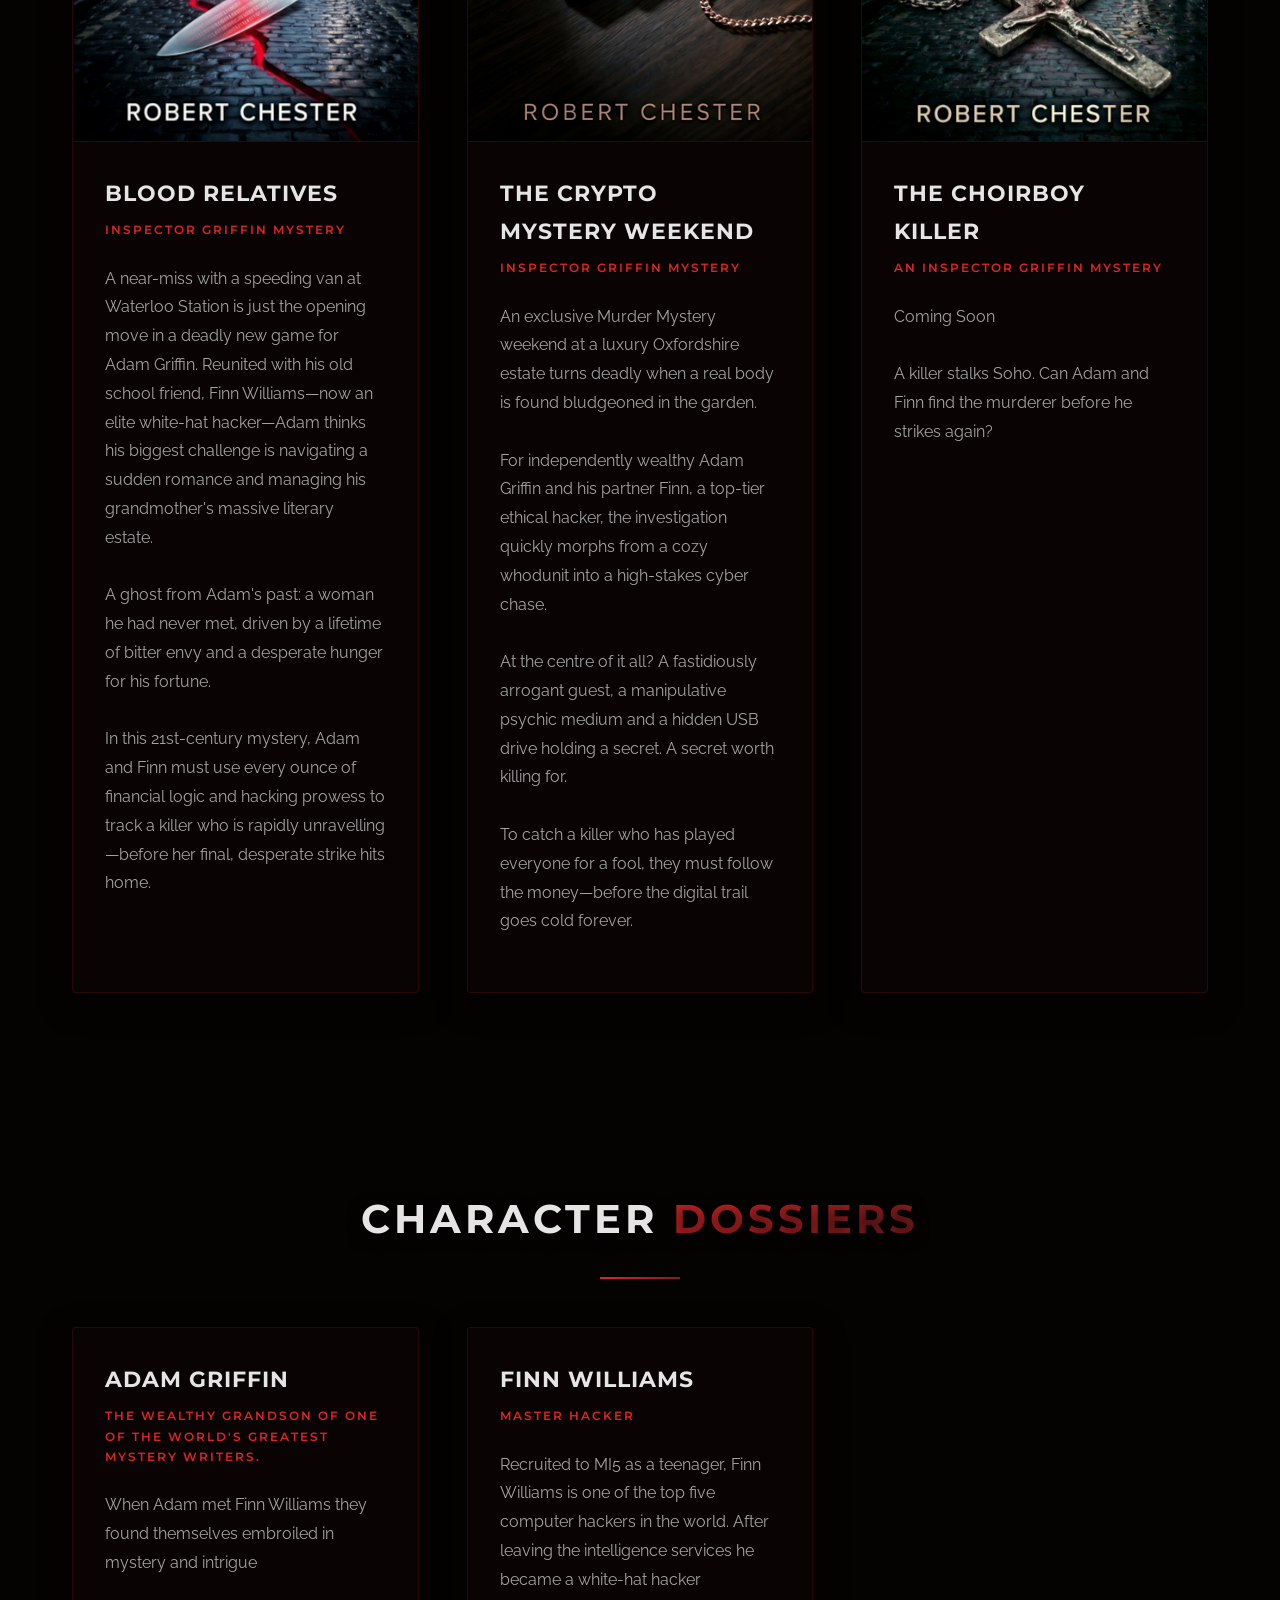
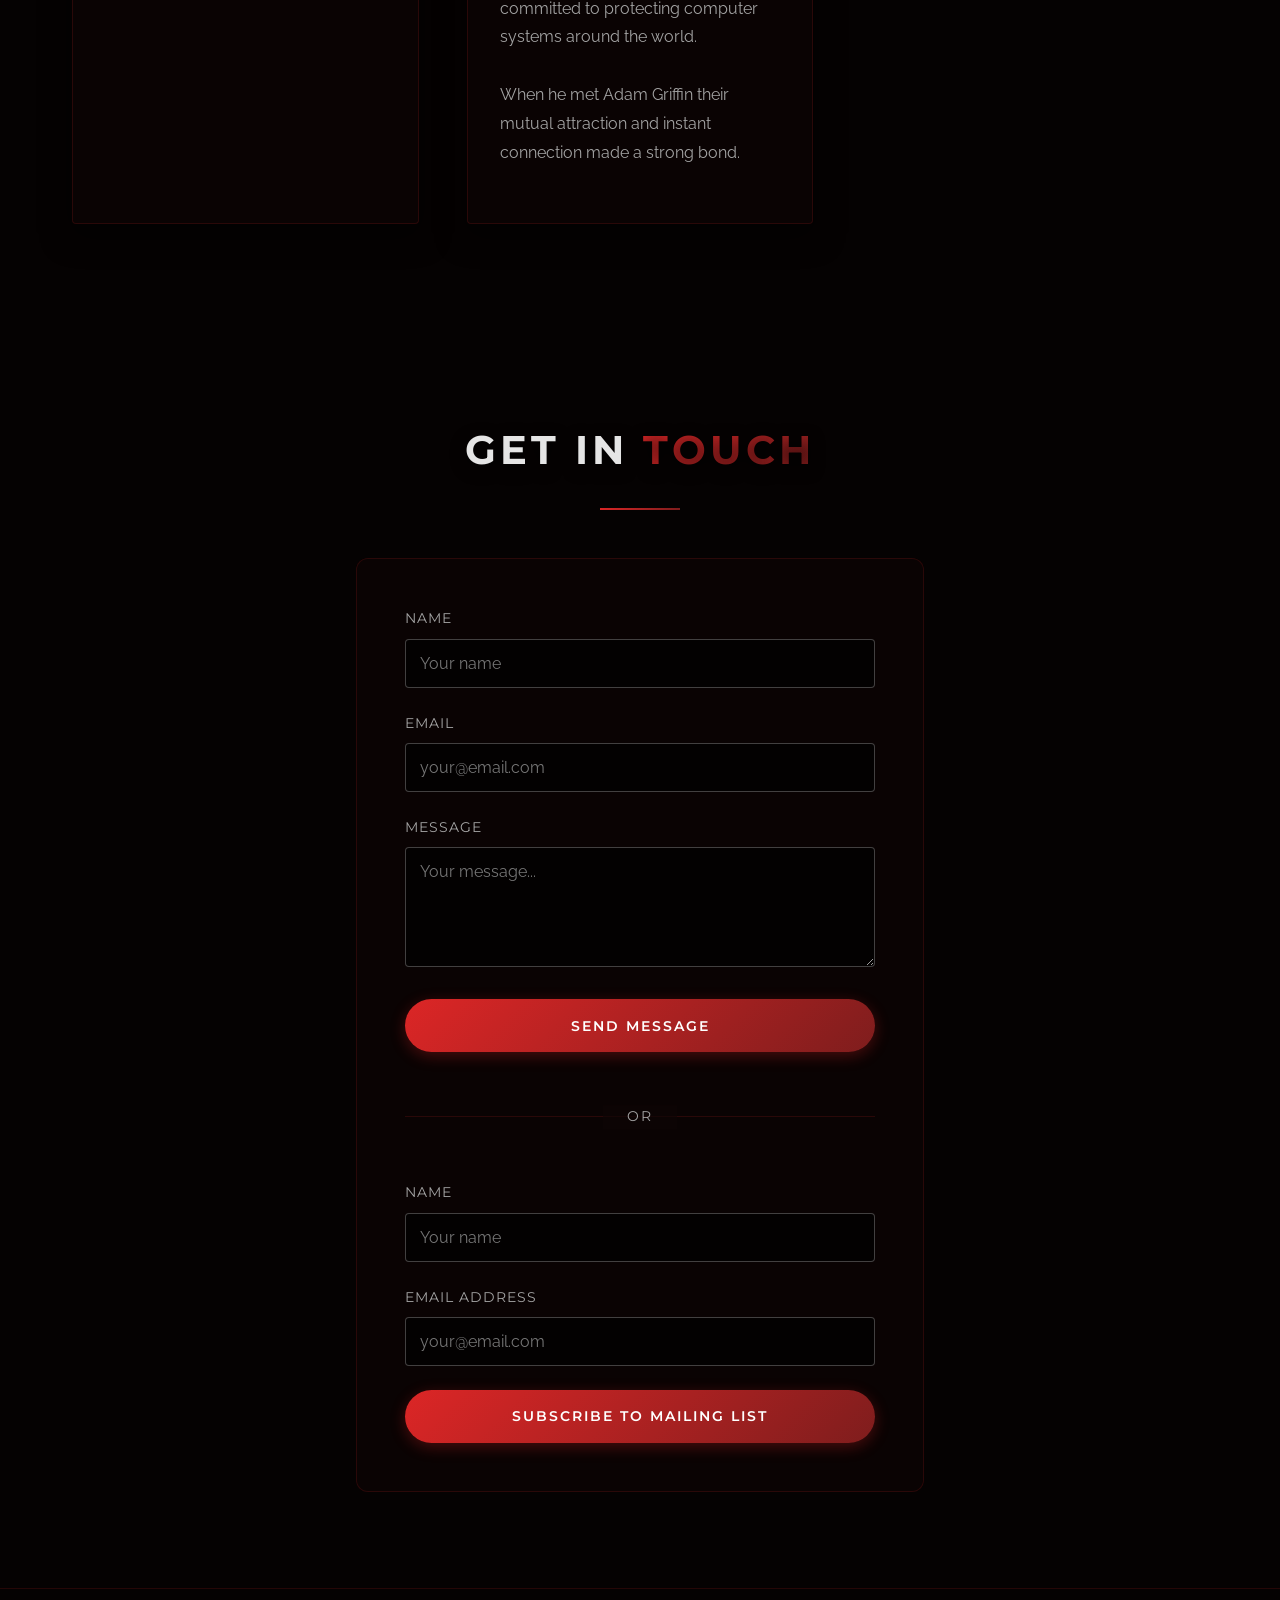
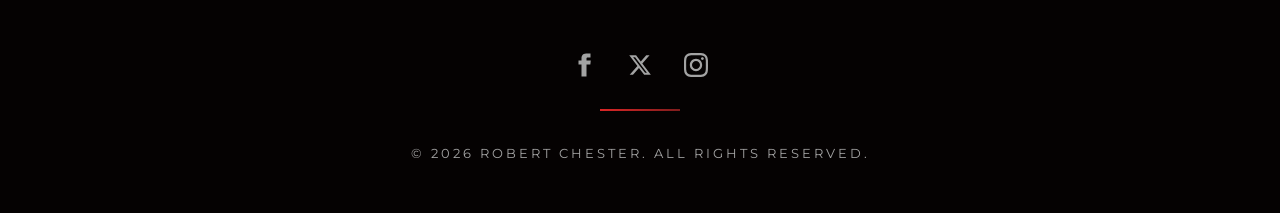
==== commit a77a6248: "Add files via upload" ====
--- a/index.html
+++ b/index.html
@@ -10,7 +10,7 @@
     <title>Robert Chester | The Inspector Griffin Mysteries</title>
     <meta name="description" content="Official website of Robert Chester, author of the Inspector Griffin Mystery series. Read or download Blood Relatives, The Crypto Mystery Weekend, and The Silent Observer.">
     <meta name="keywords" content="Robert Chester, Inspector Griffin, mystery books, thriller, LGBT, Blood Relatives, The Crypto Mystery Weekend, The Choirboy Killer, free ebooks, PDF, EPUB">
-    <meta name="author" content="Robert Chester">
+    <meta name="author" content="bob" >
 
     <!-- ============================================ -->
     <!-- OPEN GRAPH (Facebook, LinkedIn, WhatsApp)    -->
@@ -89,7 +89,11 @@
     <section id="home" class="hero">
         <div class="container">
             <h1>The Inspector Griffin <br><strong class="gradient-text">Mysteries</strong></h1>
-            <p>"When Adam Griffin meets Finn Williams, the world changes."</p>
+            <p>When Adam Griffin meets Finn Williams, the world changes."</p>
+ 				<p>Adam Griffin is the sole heir to his grandmother - the legendary writer of the Inspector Griffin novels.</p> 
+				<p> Finn Willams is a master hacker, recruited from school by the British Intelligence Service MI5 and now probably the best ethical hacker in the world."</p>
+				<p> When they reunite, their relationship sparks but they are surrounded by intrigue and mystery. "</p>
+
             <a href="#books" class="btn">Explore the Cases</a>
         </div>
     </section>
@@ -148,3 +152,4 @@
     <script src="script.js" defer></script>
 </body>
 </html>
+
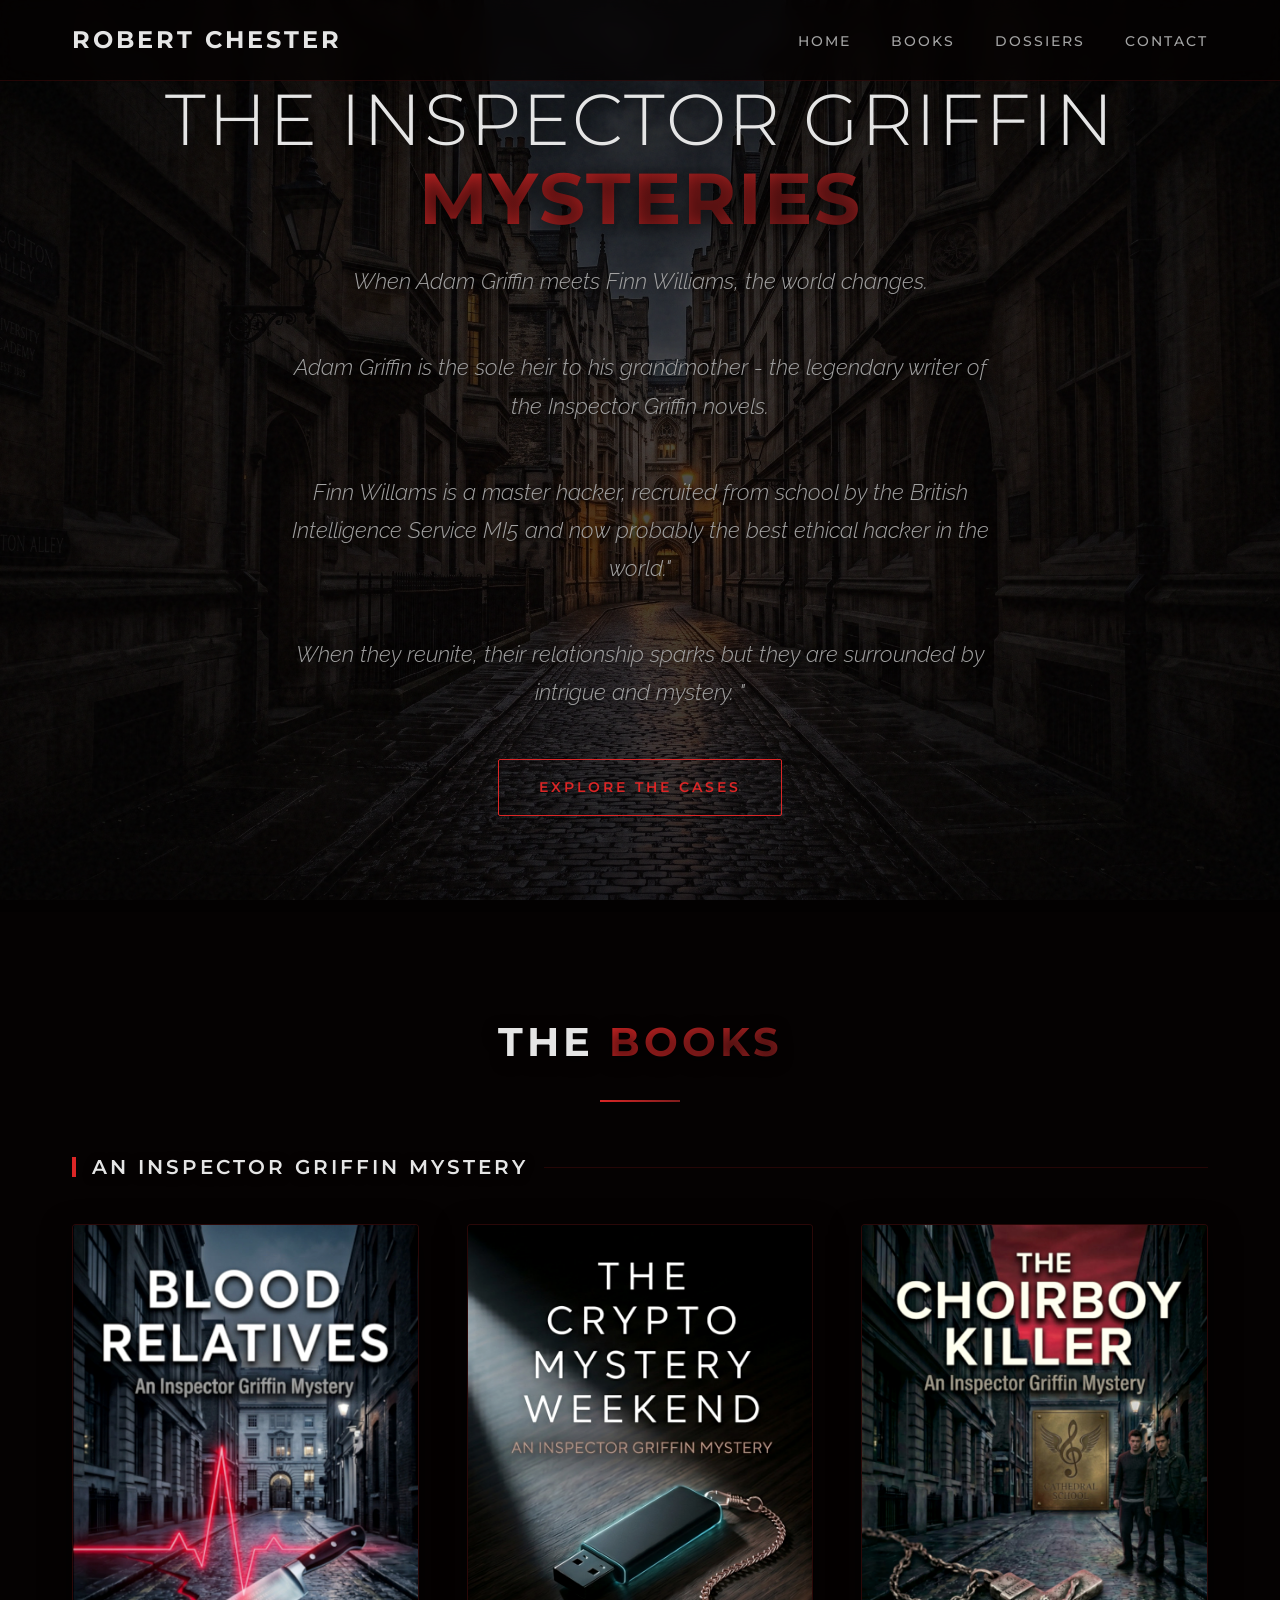
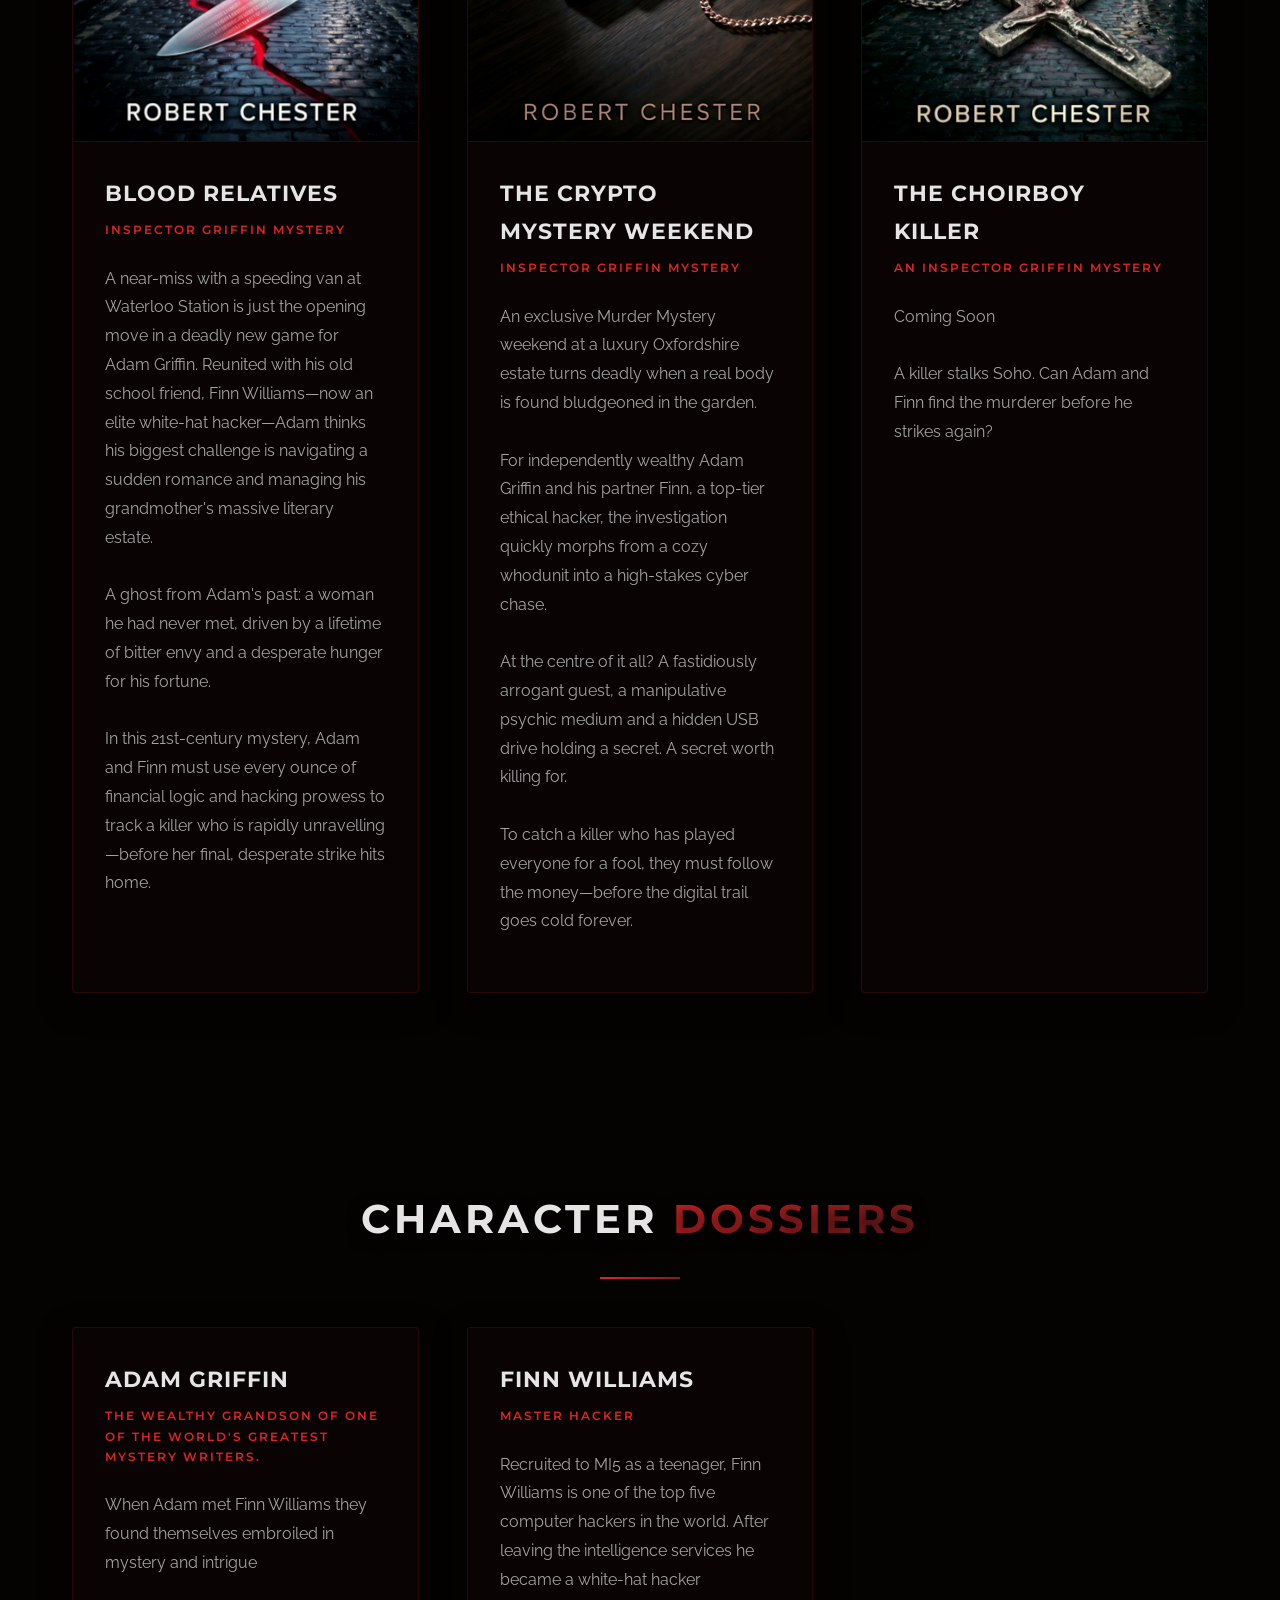
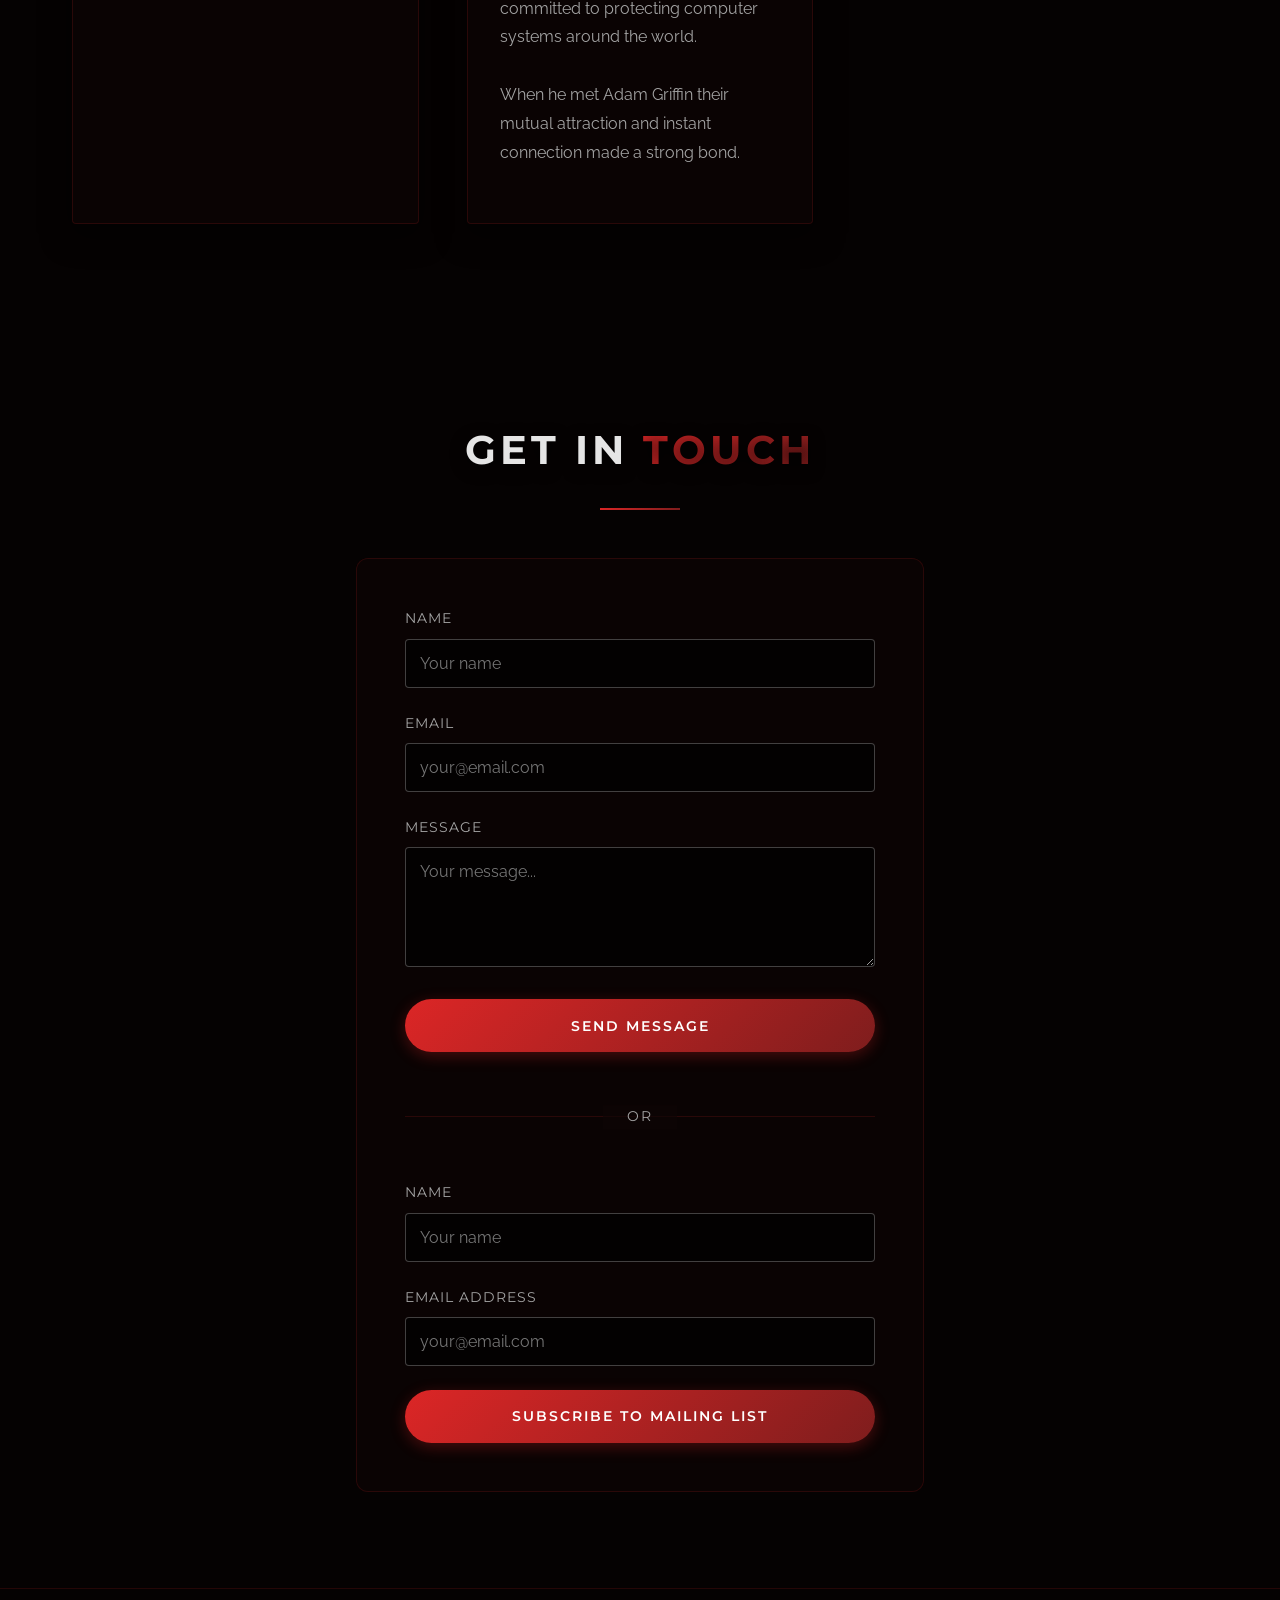
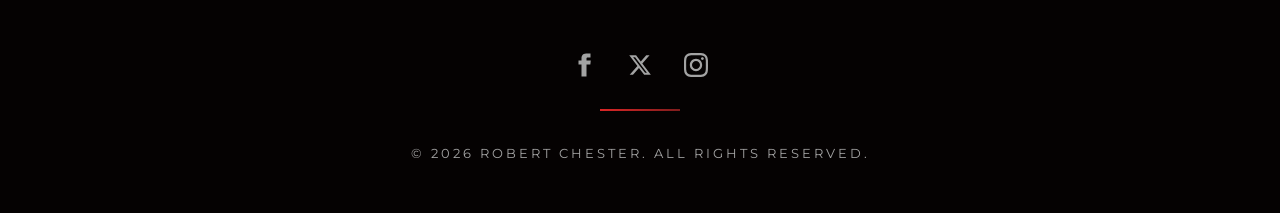
==== commit 022578fd: "Update index.html" ====
--- a/index.html
+++ b/index.html
@@ -89,7 +89,7 @@
     <section id="home" class="hero">
         <div class="container">
             <h1>The Inspector Griffin <br><strong class="gradient-text">Mysteries</strong></h1>
-            <p>When Adam Griffin meets Finn Williams, the world changes."</p>
+            <p>When Adam Griffin meets Finn Williams, the world changes.</p>
  				<p>Adam Griffin is the sole heir to his grandmother - the legendary writer of the Inspector Griffin novels.</p> 
 				<p> Finn Willams is a master hacker, recruited from school by the British Intelligence Service MI5 and now probably the best ethical hacker in the world."</p>
 				<p> When they reunite, their relationship sparks but they are surrounded by intrigue and mystery. "</p>
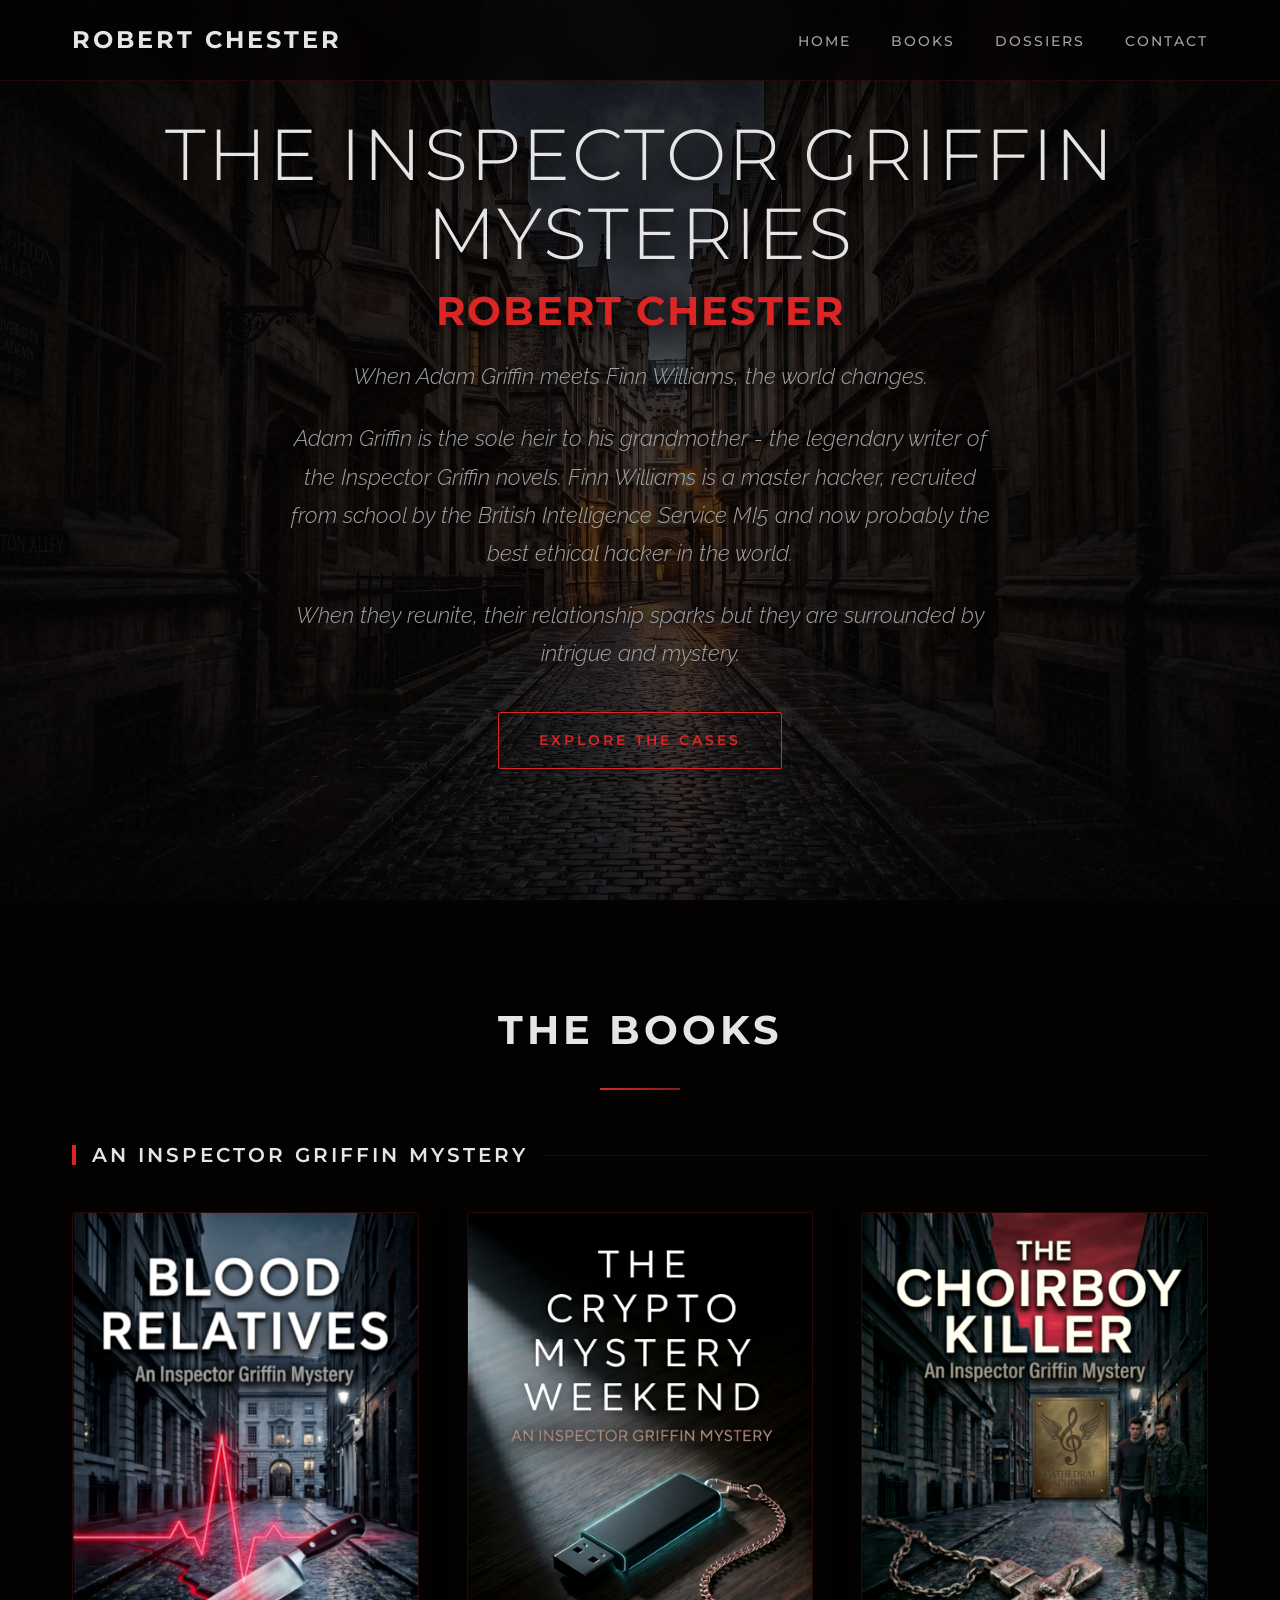
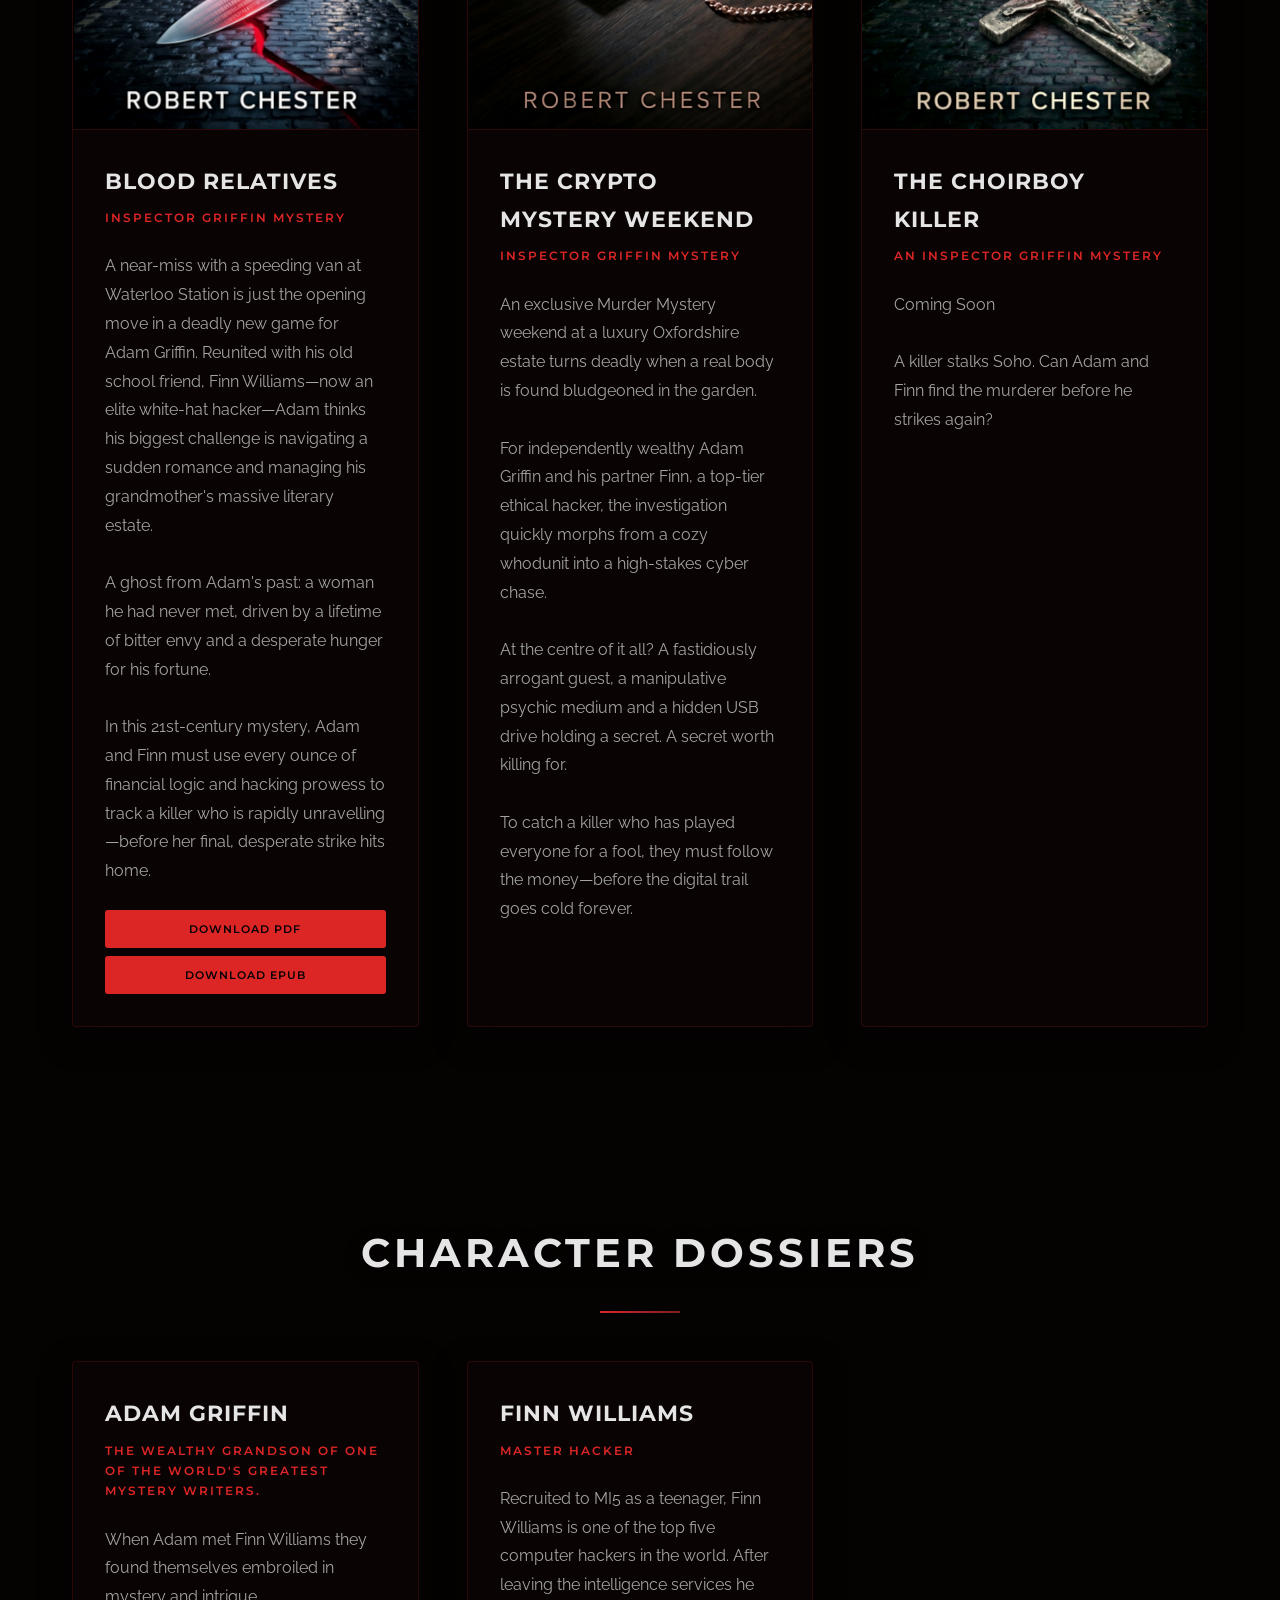
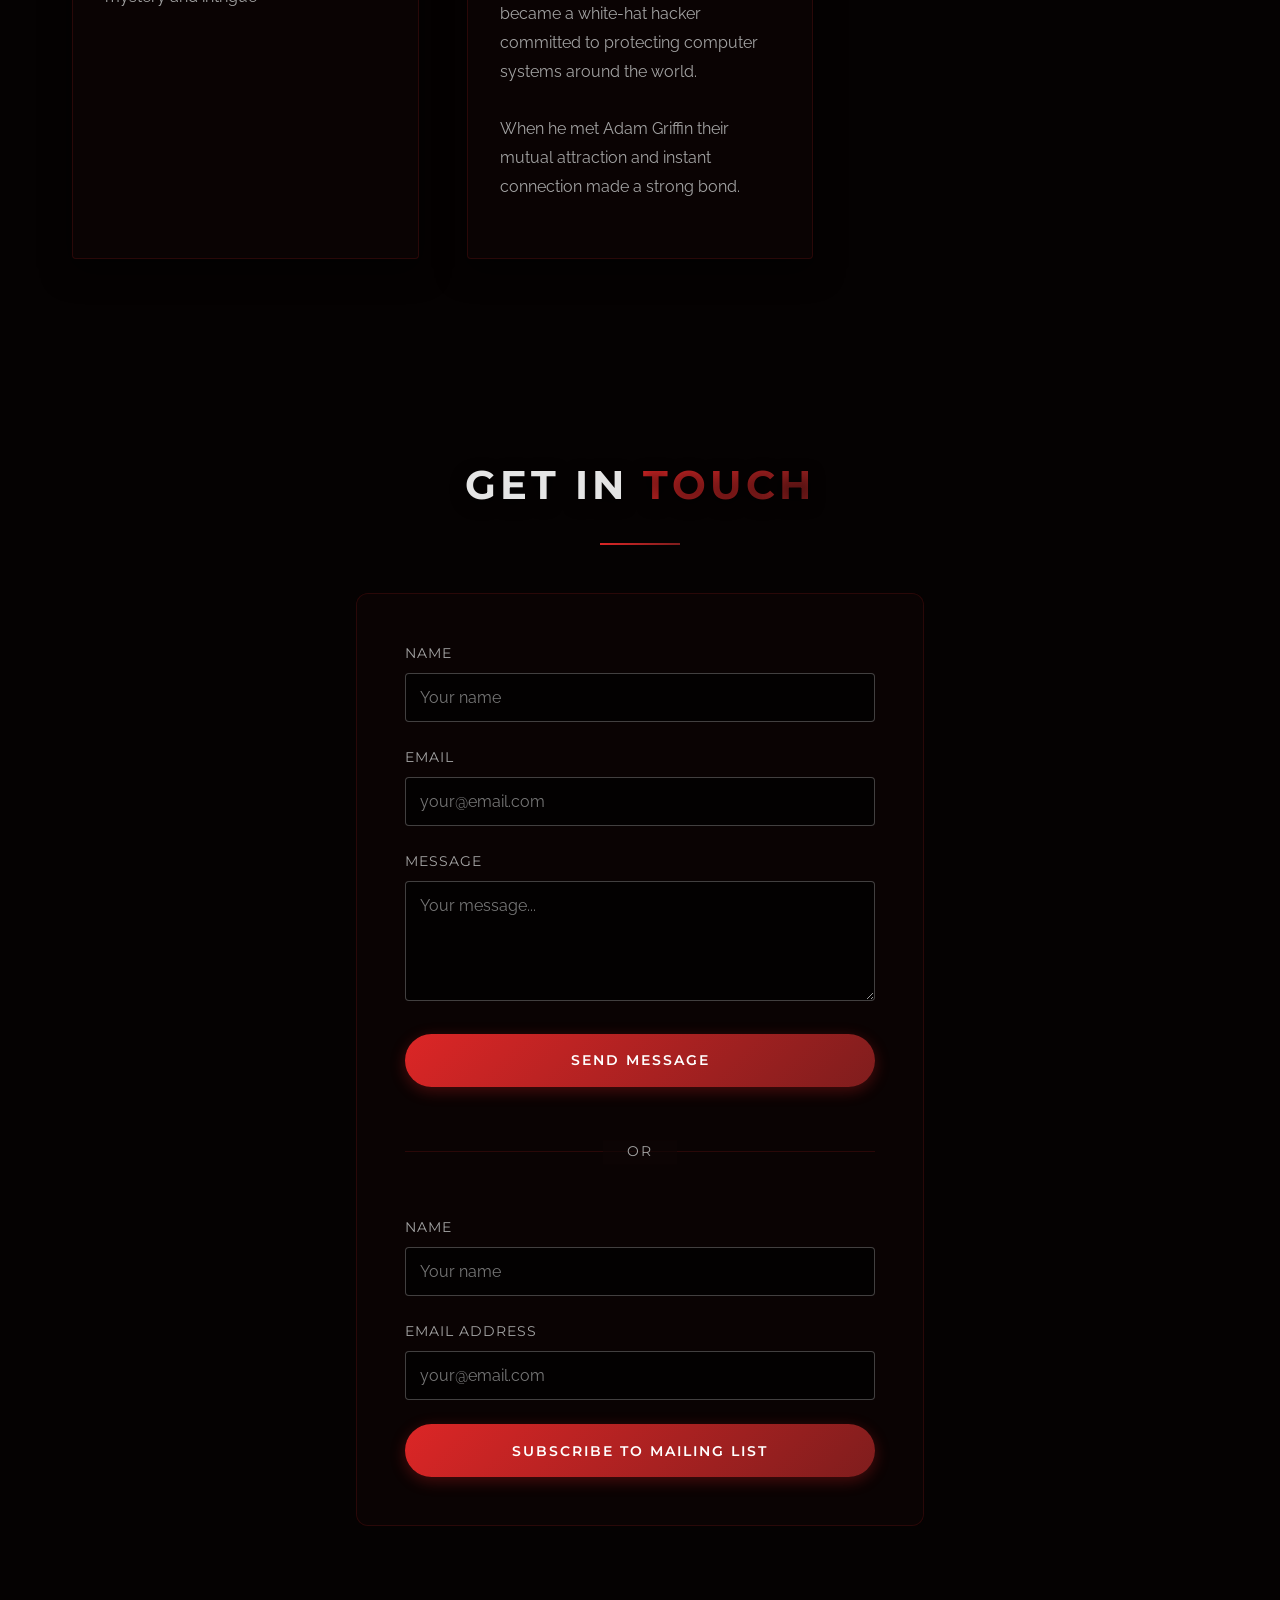
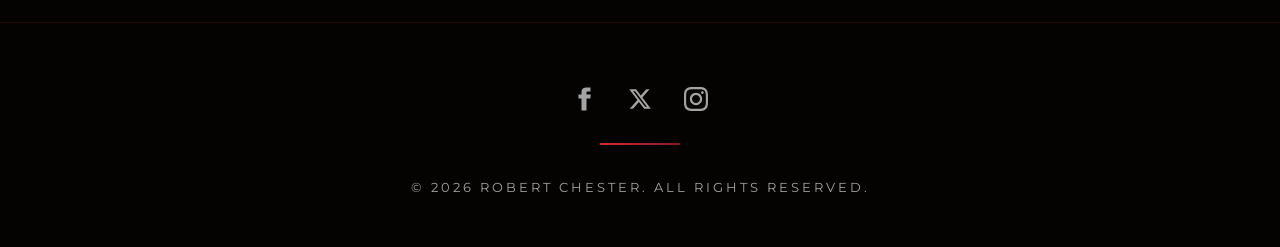
==== commit 4154676e: "Add files via upload" ====
--- a/index.html
+++ b/index.html
@@ -3,66 +3,7 @@
 <head>
     <meta charset="UTF-8">
     <meta name="viewport" content="width=device-width, initial-scale=1.0">
-    
-    <!-- ============================================ -->
-    <!-- BASIC SEO METADATA                           -->
-    <!-- ============================================ -->
     <title>Robert Chester | The Inspector Griffin Mysteries</title>
-    <meta name="description" content="Official website of Robert Chester, author of the Inspector Griffin Mystery series. Read or download Blood Relatives, The Crypto Mystery Weekend, and The Silent Observer.">
-    <meta name="keywords" content="Robert Chester, Inspector Griffin, mystery books, thriller, LGBT, Blood Relatives, The Crypto Mystery Weekend, The Choirboy Killer, free ebooks, PDF, EPUB">
-    <meta name="author" content="bob" >
-
-    <!-- ============================================ -->
-    <!-- OPEN GRAPH (Facebook, LinkedIn, WhatsApp)    -->
-    <!-- ============================================ -->
-    <meta property="og:type" content="website">
-    <meta property="og:title" content="Robert Chester | The Inspector Griffin Mysteries">
-    <meta property="og:description" content="Official website of Robert Chester. Explore the Inspector Griffin Mystery series and download free PDF and EPUB books.">
-    <meta property="og:url" content="https://www.robertchester.co.uk/">
-    <meta property="og:image" content="https://www.robertchester.co.uk/blood-relatives-social.jpg">
-
-    <!-- ============================================ -->
-    <!-- TWITTER CARDS (X / Twitter)                  -->
-    <!-- ============================================ -->
-    <meta name="twitter:card" content="summary_large_image">
-    <meta name="twitter:title" content="Robert Chester | The Inspector Griffin Mysteries">
-    <meta name="twitter:description" content="Official website of Robert Chester. Explore the Inspector Griffin Mystery series and download free PDF and EPUB books.">
-    <meta name="twitter:image" content="https://www.robertchester.co.uk/blood-relatives-social.jpg .jpg">
-
-    <!-- ============================================ -->
-    <!-- CANONICAL URL (For SEO & Redirects)          -->
-    <!-- ============================================ -->
-    <link rel="canonical" href="https://www.robertchester.co.uk/">
-
-    <!-- ============================================ -->
-    <!-- SCHEMA.ORG (Structured Data for Google)      -->
-    <!-- ============================================ -->
-    <script type="application/ld+json">
-    {
-      "@context": "https://schema.org",
-      "@type": "Author",
-      "name": "Robert Chester",
-      "genre": "Mystery, Thriller",
-      "book": [
-        {
-          "@type": "Book",
-          "name": "Blood Relatives",
-          "description": "A near-miss with a speeding van at Waterloo Station is just the opening move in a deadly new game for Adam Griffin."
-        },
-        {
-          "@type": "Book",
-          "name": "The Crypto Mystery Weekend",
-          "description": "An exclusive Murder Mystery weekend at a luxury Oxfordshire estate turns deadly when a real body is found bludgeoned in the garden."
-        },
-        {
-          "@type": "Book",
-          "name": "The Silent Observer",
-          "description": "A standalone thriller about a witness who saw too much."
-        }
-      ]
-    }
-    </script>
-
     <link rel="icon" type="image/x-icon" href="favicon.ico">
     <link rel="stylesheet" href="style.css">
     <link rel="preconnect" href="https://fonts.googleapis.com">
@@ -70,48 +11,43 @@
     <link href="https://fonts.googleapis.com/css2?family=Montserrat:wght@300;400;600;700&family=Raleway:wght@300;400;500;600&display=swap" rel="stylesheet">
 </head>
 <body>
-
     <header>
-        <div class="container">
-            <nav>
-                <a href="#home" class="logo">Robert Chester</a>
-                <button class="mobile-menu-btn" onclick="toggleMenu()">☰</button>
-                <ul class="nav-links" id="navLinks">
-                    <li><a href="#home" onclick="toggleMenu()">Home</a></li>
-                    <li><a href="#books" onclick="toggleMenu()">Books</a></li>
-                    <li><a href="#dossiers" onclick="toggleMenu()">Dossiers</a></li>
-                    <li><a href="#contact" onclick="toggleMenu()">Contact</a></li>
-                </ul>
-            </nav>
-        </div>
+        <nav>
+            <a href="#home" class="logo">Robert Chester</a>
+            <button class="mobile-menu-btn" onclick="toggleMenu()">☰</button>
+            <ul class="nav-links" id="navLinks">
+                <li><a href="#home">Home</a></li>
+                <li><a href="#books">Books</a></li>
+                <li><a href="#dossiers">Dossiers</a></li>
+                <li><a href="#contact">Contact</a></li>
+            </ul>
+        </nav>
     </header>
 
     <section id="home" class="hero">
         <div class="container">
-            <h1>The Inspector Griffin <br><strong class="gradient-text">Mysteries</strong></h1>
+            <h1>The Inspector Griffin Mysteries<br><strong>Robert Chester</strong></h1>
             <p>When Adam Griffin meets Finn Williams, the world changes.</p>
- 				<p>Adam Griffin is the sole heir to his grandmother - the legendary writer of the Inspector Griffin novels.</p> 
-				<p> Finn Willams is a master hacker, recruited from school by the British Intelligence Service MI5 and now probably the best ethical hacker in the world."</p>
-				<p> When they reunite, their relationship sparks but they are surrounded by intrigue and mystery. "</p>
-
+            <p>Adam Griffin is the sole heir to his grandmother - the legendary writer of the Inspector Griffin novels. Finn Williams is a master hacker, recruited from school by the British Intelligence Service MI5 and now probably the best ethical hacker in the world.</p>
+            <p>When they reunite, their relationship sparks but they are surrounded by intrigue and mystery.</p>
             <a href="#books" class="btn">Explore the Cases</a>
         </div>
     </section>
 
     <section id="books">
         <div class="container">
-            <h2 class="section-title">The <span class="gradient-text">Books</span></h2>
-            <h3 class="category-header">An Inspector Griffin Mystery</h3>
-            <div id="books-griffin" class="grid-container"></div>
-            <h3 id="other-works-header" class="category-header">Other Works</h3>
-            <div id="books-other" class="grid-container"></div>
+            <h2 class="section-title">The Books</h2>
+            <div class="category-header" id="griffin-header">An Inspector Griffin Mystery</div>
+            <div class="grid-container" id="books-griffin"></div>
+            <div class="category-header" id="other-works-header">Other Works</div>
+            <div class="grid-container" id="books-other"></div>
         </div>
     </section>
 
     <section id="dossiers">
         <div class="container">
-            <h2 class="section-title">Character <span class="gradient-text">Dossiers</span></h2>
-            <div id="dossiers-container" class="grid-container"></div>
+            <h2 class="section-title">Character Dossiers</h2>
+            <div class="grid-container" id="dossiers-container"></div>
         </div>
     </section>
 
@@ -119,6 +55,7 @@
         <div class="container">
             <h2 class="section-title">Get In <span class="gradient-text">Touch</span></h2>
             <div class="form-section">
+                <!-- Contact Form (Web3Forms) -->
                 <form action="https://api.web3forms.com/submit" method="POST">
                     <input type="hidden" name="access_key" value="199893c8-b1b4-464e-8a6a-4c30dca92931">
                     <input type="hidden" name="subject" value="New Contact Form Submission - Robert Chester Website">
@@ -128,7 +65,10 @@
                     <div class="form-group"><label for="contact-message">Message</label><textarea id="contact-message" name="message" required placeholder="Your message..."></textarea></div>
                     <button type="submit" class="submit-btn">Send Message</button>
                 </form>
+                
                 <div class="form-divider"></div>
+                
+                <!-- Mailing List Form (Web3Forms) -->
                 <form action="https://api.web3forms.com/submit" method="POST">
                     <input type="hidden" name="access_key" value="10273041-54af-48f6-a152-3560099fc314">
                     <input type="hidden" name="subject" value="New Mailing List Subscription - Robert Chester Website">
@@ -142,14 +82,39 @@
     </section>
 
     <footer>
-        <div class="container">
-            <div id="footer-socials" class="footer-socials"></div>
-            <div class="footer-divider"></div>
-            <p>&copy; 2026 Robert Chester. All Rights Reserved.</p>
-        </div>
+        <div class="footer-socials" id="footer-socials"></div>
+        <div class="footer-divider"></div>
+        <p>© 2026 Robert Chester. All Rights Reserved.</p>
     </footer>
 
-    <script src="script.js" defer></script>
+    <!-- Download Popup Modal -->
+    <div id="download-modal" class="modal-overlay" onclick="if(event.target === this) closeDownloadModal()">
+        <div class="modal-content">
+            <button class="modal-close" onclick="closeDownloadModal()">&times;</button>
+            
+            <h3 class="modal-title">Download Your Book</h3>
+            <p class="modal-text">Before you download, would you like to join the mailing list for news on new books?</p>
+            
+            <div id="modal-initial-actions" class="modal-actions">
+                <button class="modal-btn modal-btn-primary" onclick="showMailingListForm()">Yes, sign me up</button>
+                <button class="modal-btn modal-btn-secondary" onclick="triggerDirectDownload()">No thanks, just download</button>
+            </div>
+
+            <div id="modal-form-container" class="modal-form-container">
+                <form onsubmit="handleMailingListSubmit(event)">
+                    <input type="hidden" name="access_key" value="10273041-54af-48f6-a152-3560099fc314">
+                    <input type="hidden" name="subject" value="New Mailing List Subscription - Popup Download">
+                    <input type="checkbox" name="botcheck" style="display: none;">
+                    <div class="form-group"><label for="modal-name">Name</label><input type="text" id="modal-name" name="name" required placeholder="Your name"></div>
+                    <div class="form-group"><label for="modal-email">Email Address</label><input type="email" id="modal-email" name="email" required placeholder="your@email.com"></div>
+                    <button type="submit" class="submit-btn">Join & Download</button>
+                </form>
+            </div>
+
+            <div id="modal-success" class="success-message"></div>
+        </div>
+    </div>
+
+    <script src="script.js"></script>
 </body>
 </html>
-
--- a/style.css
+++ b/style.css
@@ -12,6 +12,7 @@
 }
 
 * { margin: 0; padding: 0; box-sizing: border-box; }
+
 html { scroll-behavior: smooth; }
 
 body {
@@ -48,19 +49,33 @@
 
 header {
     position: fixed; top: 0; width: 100%; background: rgba(5, 2, 2, 0.75);
-    backdrop-filter: blur(10px); border-bottom: 1px solid var(--glass-border); z-index: 1000;
-}
-nav { display: flex; justify-content: space-between; align-items: center; height: 80px; }
+    backdrop-filter: blur(10px); -webkit-backdrop-filter: blur(10px);
+    border-bottom: 1px solid var(--glass-border); z-index: 1000;
+}
+
+   nav {
+       max-width: 1200px;
+       margin: 0 auto;
+       padding: 0 2rem;
+       display: flex;
+       justify-content: space-between;
+       align-items: center;
+       height: 80px;
+   }
+
 .logo {
     font-family: var(--font-heading); font-size: 1.5rem; font-weight: 700; letter-spacing: 3px;
     color: var(--text-primary); text-decoration: none; text-transform: uppercase;
 }
+
 .nav-links { display: flex; gap: 2.5rem; list-style: none; }
+
 .nav-links a {
     color: var(--text-secondary); text-decoration: none; font-family: var(--font-heading);
     font-size: 0.85rem; font-weight: 500; text-transform: uppercase; letter-spacing: 2px;
     transition: all 0.3s; cursor: pointer;
 }
+
 .nav-links a:hover { color: var(--accent-1); }
 
 .mobile-menu-btn { display: none; background: none; border: none; color: var(--text-primary); font-size: 1.5rem; cursor: pointer; }
@@ -69,36 +84,44 @@
     min-height: 100vh; display: flex; align-items: center; justify-content: center;
     text-align: center; position: relative; padding-top: 80px;
 }
+
 .hero::before {
     content: ''; position: absolute; top: 0; left: 0; width: 100%; height: 100%;
     background: radial-gradient(ellipse at center, transparent 0%, rgba(0, 0, 0, 0.4) 100%);
     pointer-events: none; z-index: -1;
 }
+
 .hero h1 {
     font-family: var(--font-heading); font-size: clamp(2.5rem, 8vw, 4.5rem); font-weight: 300;
     line-height: 1.1; margin-bottom: 1.5rem; letter-spacing: 2px; text-transform: uppercase;
     text-shadow: 0 4px 20px rgba(0,0,0,0.8);
 }
-.hero h1 strong { font-weight: 700; display: block; }
+
+.hero h1 strong { font-weight: 700; display: block; color: var(--accent-1); font-size: clamp(1.5rem, 5vw, 2.5rem); margin-top: 1rem; }
+
 .hero p {
     font-size: clamp(1.1rem, 2.5vw, 1.4rem); color: var(--text-secondary); max-width: 700px;
-    margin: 0 auto 3rem; font-weight: 300; font-style: italic;
+    margin: 0 auto 1.5rem; font-weight: 300; font-style: italic;
     text-shadow: 0 2px 10px rgba(0,0,0,0.8);
 }
+
 .btn {
     display: inline-block; padding: 1rem 2.5rem; background: transparent; color: var(--accent-1);
     text-decoration: none; border: 1px solid var(--accent-1); border-radius: 2px;
     font-family: var(--font-heading); font-weight: 600; font-size: 0.85rem; cursor: pointer;
-    text-transform: uppercase; letter-spacing: 3px; transition: all 0.4s ease;
-}
+    text-transform: uppercase; letter-spacing: 3px; transition: all 0.4s ease; margin-top: 1rem;
+}
+
 .btn:hover { background: var(--accent-1); color: #050202; box-shadow: 0 0 25px rgba(220, 38, 38, 0.4); }
 
 section { padding: 6rem 0; }
+
 .section-title {
     font-family: var(--font-heading); font-size: clamp(1.8rem, 4vw, 2.5rem); font-weight: 700;
     margin-bottom: 3rem; letter-spacing: 4px; text-align: center; text-transform: uppercase;
     text-shadow: 0 4px 15px rgba(0,0,0,0.8);
 }
+
 .section-title::after {
     content: ''; display: block; width: 80px; height: 2px; background: var(--gradient); margin: 1.5rem auto 0;
 }
@@ -110,6 +133,7 @@
     display: flex; align-items: center; gap: 1rem;
     text-shadow: 0 2px 10px rgba(0,0,0,0.8);
 }
+
 .category-header::before { content: ''; width: 4px; height: 20px; background: var(--accent-1); }
 .category-header::after { content: ''; flex-grow: 1; height: 1px; background: var(--glass-border); }
 
@@ -121,50 +145,60 @@
     overflow: hidden; transition: all 0.4s ease; display: flex; flex-direction: column;
     box-shadow: 0 10px 30px rgba(0,0,0,0.6);
 }
+
 .book-card:hover, .dossier-card:hover { transform: translateY(-8px); border-color: var(--accent-1); }
 
 .book-cover {
     width: 100%; aspect-ratio: 2 / 3; background: #0f0505; overflow: hidden;
     border-bottom: 1px solid var(--glass-border);
 }
+
 .book-cover img { width: 100%; height: 100%; object-fit: cover; transition: transform 0.8s ease; filter: contrast(1.05) saturate(0.9); }
 .book-card:hover .book-cover img { transform: scale(1.04); }
 
 .card-content { padding: 2rem; flex-grow: 1; display: flex; flex-direction: column; }
+
 .card-content h3 {
     font-family: var(--font-heading); font-size: 1.4rem; font-weight: 700; margin-bottom: 0.5rem;
     text-transform: uppercase; letter-spacing: 1px;
 }
+
 .card-content .meta {
     color: var(--accent-1); font-size: 0.75rem; text-transform: uppercase; letter-spacing: 2px;
     font-weight: 600; margin-bottom: 1.5rem; font-family: var(--font-heading);
 }
-.card-content .synopsis { 
+
+.card-content .synopsis {
     color: var(--text-secondary); font-size: 1rem; line-height: 1.8; margin-bottom: 1.5rem;
-    white-space: pre-line; 
+    white-space: pre-line;
 }
 
 .book-action-links { display: flex; flex-direction: column; gap: 0.5rem; margin-top: auto; }
-.book-action-links a { width: 100%; text-align: center; text-decoration: none; padding: 0.6rem 0.8rem; }
+.book-action-links a, .book-action-links button { width: 100%; text-align: center; text-decoration: none; padding: 0.6rem 0.8rem; }
 
 .form-section {
     width: 50%; max-width: 600px; margin: 0 auto;
     background: var(--bg-card); backdrop-filter: blur(10px); -webkit-backdrop-filter: blur(10px);
     padding: 3rem; border-radius: 12px; border: 1px solid var(--glass-border);
 }
+
 .form-group { margin-bottom: 1.5rem; }
+
 .form-group label {
     display: block; margin-bottom: 0.5rem; color: var(--text-secondary);
     font-size: 0.85rem; font-family: var(--font-heading); text-transform: uppercase; letter-spacing: 1px;
 }
+
 .form-group input, .form-group textarea {
     width: 100%; padding: 0.875rem; background: rgba(0, 0, 0, 0.6);
     border: 1px solid rgba(255, 255, 255, 0.25); border-radius: 4px; color: var(--text-primary);
     font-size: 1rem; font-family: var(--font-body); transition: all 0.3s;
 }
+
 .form-group input:focus, .form-group textarea:focus {
     outline: none; border-color: var(--accent-1); box-shadow: 0 0 10px rgba(220, 38, 38, 0.2);
 }
+
 .form-group textarea { resize: vertical; min-height: 120px; }
 
 .submit-btn {
@@ -173,21 +207,23 @@
     font-size: 0.9rem; text-transform: uppercase; letter-spacing: 2px; cursor: pointer;
     transition: all 0.3s ease; box-shadow: 0 4px 15px rgba(220, 38, 38, 0.3);
 }
+
 .submit-btn:hover { transform: translateY(-3px); box-shadow: 0 8px 25px rgba(220, 38, 38, 0.5); filter: brightness(1.1); }
 
 .form-divider { margin: 4rem 0; border-top: 1px solid var(--glass-border); position: relative; }
+
 .form-divider::before {
     content: 'OR'; position: absolute; top: 50%; left: 50%; transform: translate(-50%, -50%);
     background: var(--bg-card); padding: 0 1.5rem; color: var(--text-secondary);
     font-family: var(--font-heading); text-transform: uppercase; letter-spacing: 2px; font-size: 0.85rem;
 }
 
-/* Small buttons for book actions */
 .btn-small {
     padding: 0.6rem 0.8rem; font-size: 0.7rem; cursor: pointer; border: none;
     font-family: var(--font-heading); text-transform: uppercase; letter-spacing: 1px;
     transition: all 0.2s; border-radius: 3px; text-decoration: none; display: inline-block; text-align: center;
 }
+
 .btn-edit { background: var(--accent-1); color: #050202; font-weight: 600; }
 .btn-edit:hover { background: #ef4444; }
 .btn-toggle { background: transparent; border: 1px solid var(--glass-border); color: var(--text-secondary); }
@@ -207,15 +243,52 @@
 .footer-socials a svg { width: 24px; height: 24px; fill: currentColor; transition: transform 0.3s; }
 .footer-socials a:hover { color: var(--accent-1); }
 .footer-socials a:hover svg { transform: scale(1.15); }
-
 .footer-divider { width: 80px; height: 2px; background: var(--gradient); margin: 2rem auto; }
+
+/* ============================================ */
+/* DOWNLOAD POPUP MODAL STYLES                  */
+/* ============================================ */
+.modal-overlay {
+    display: none; position: fixed; top: 0; left: 0; width: 100%; height: 100%;
+    background: rgba(0, 0, 0, 0.85); backdrop-filter: blur(5px);
+    z-index: 2000; justify-content: center; align-items: center;
+}
+.modal-overlay.active { display: flex; }
+.modal-content {
+    background: var(--bg-card); border: 1px solid var(--glass-border);
+    border-radius: 12px; padding: 3rem; max-width: 500px; width: 90%;
+    text-align: center; box-shadow: 0 20px 50px rgba(0,0,0,0.8); position: relative;
+}
+.modal-close {
+    position: absolute; top: 1rem; right: 1.5rem; background: none; border: none;
+    color: var(--text-secondary); font-size: 1.5rem; cursor: pointer;
+}
+.modal-close:hover { color: var(--accent-1); }
+.modal-title { font-family: var(--font-heading); font-size: 1.5rem; margin-bottom: 1rem; color: var(--text-primary); }
+.modal-text { color: var(--text-secondary); margin-bottom: 2rem; line-height: 1.6; }
+.modal-actions { display: flex; flex-direction: column; gap: 1rem; }
+.modal-btn {
+    width: 100%; padding: 1rem; border-radius: 50px; font-family: var(--font-heading);
+    font-weight: 600; text-transform: uppercase; letter-spacing: 1px; cursor: pointer;
+    transition: all 0.3s ease; border: none; font-size: 0.9rem;
+}
+.modal-btn-primary {
+    background: var(--gradient); color: #fff; box-shadow: 0 4px 15px rgba(220, 38, 38, 0.3);
+}
+.modal-btn-primary:hover { transform: translateY(-2px); box-shadow: 0 8px 25px rgba(220, 38, 38, 0.5); }
+.modal-btn-secondary { background: transparent; color: var(--text-secondary); border: 1px solid var(--glass-border); }
+.modal-btn-secondary:hover { color: var(--text-primary); border-color: var(--text-primary); }
+.modal-form-container { display: none; text-align: left; }
+.modal-form-container.active { display: block; }
+.modal-actions.hidden { display: none; }
+.success-message { display: none; color: #4ade80; margin-top: 1rem; font-weight: 600; font-family: var(--font-heading); }
 
 @media (max-width: 768px) {
     .mobile-menu-btn { display: block; }
-    .nav-links { 
-        display: none; position: absolute; top: 80px; left: 0; width: 100%; 
-        background: rgba(5, 2, 2, 0.98); flex-direction: column; padding: 2rem; 
-        gap: 1.5rem; text-align: center; border-bottom: 1px solid var(--glass-border); 
+    .nav-links {
+        display: none; position: absolute; top: 80px; left: 0; width: 100%;
+        background: rgba(5, 2, 2, 0.98); flex-direction: column; padding: 2rem;
+        gap: 1.5rem; text-align: center; border-bottom: 1px solid var(--glass-border);
     }
     .nav-links.active { display: flex; }
     .form-section { width: 95%; padding: 2rem 1.5rem; }
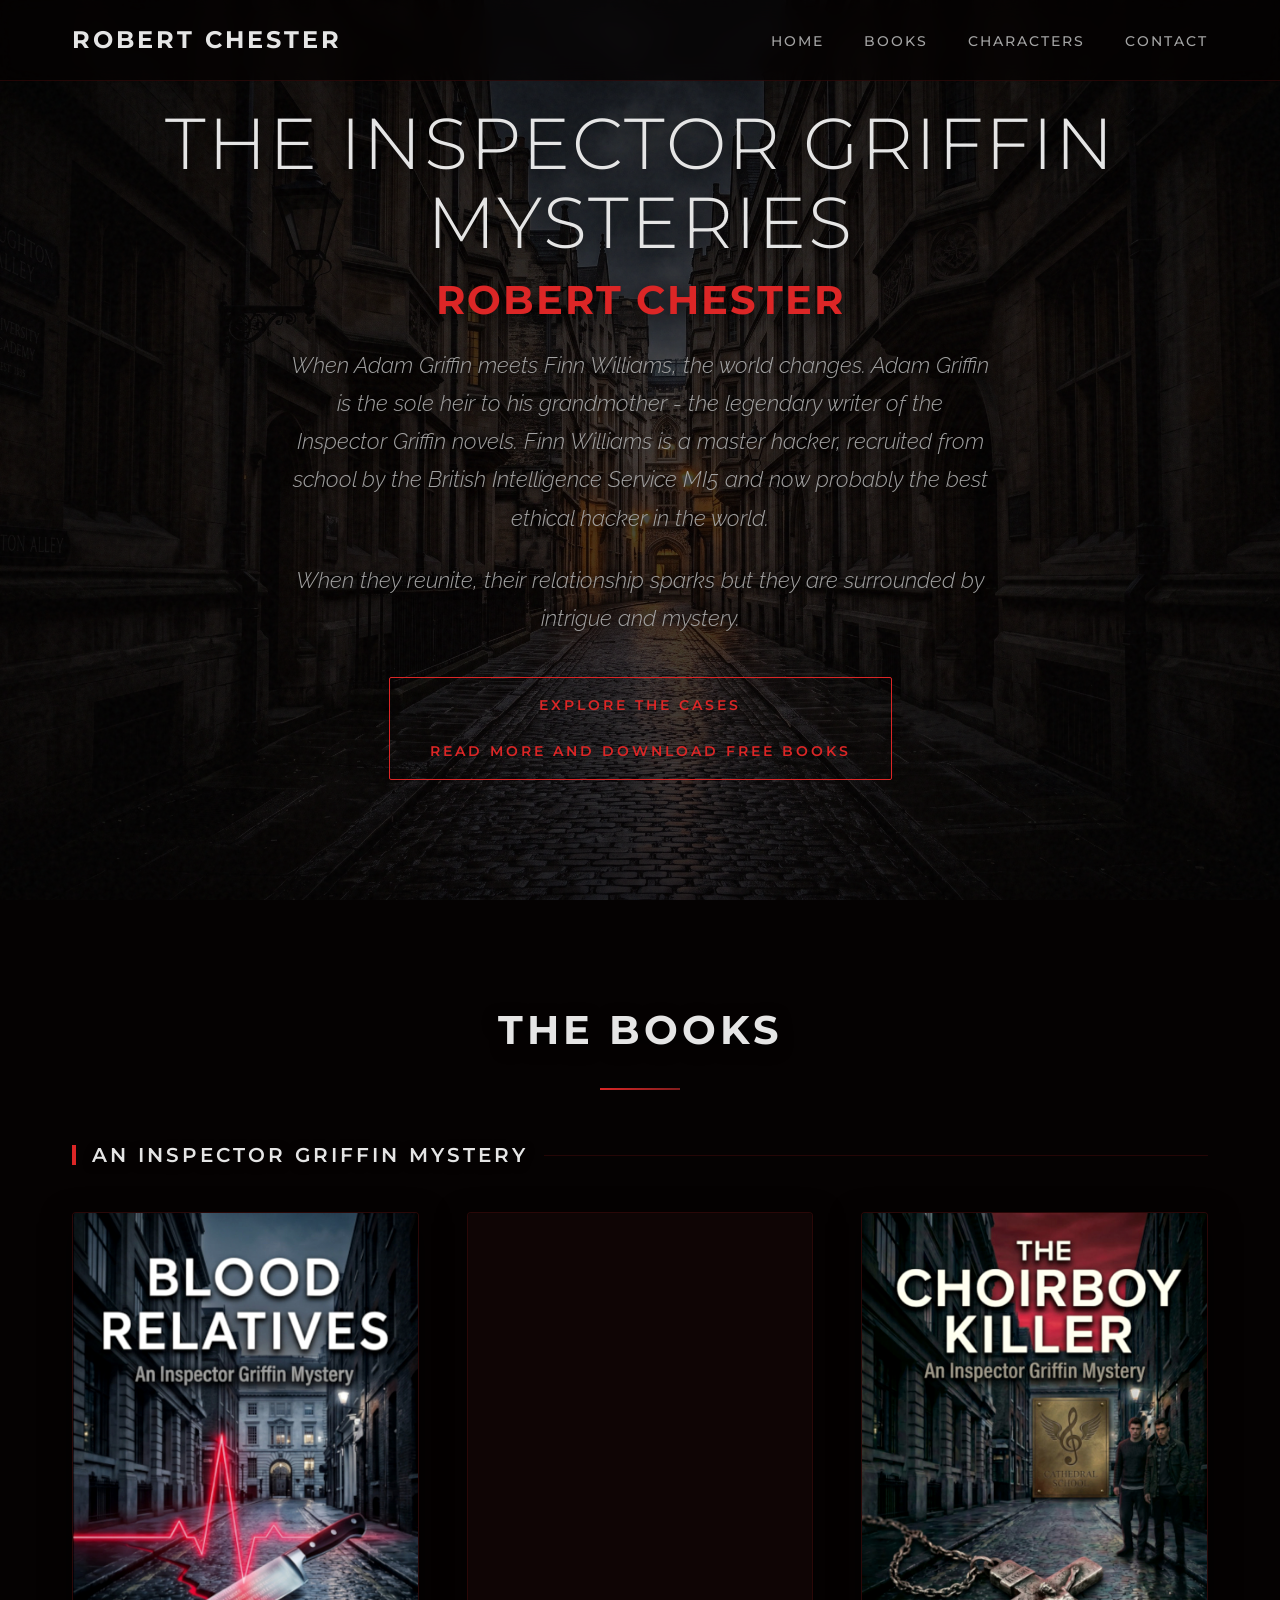
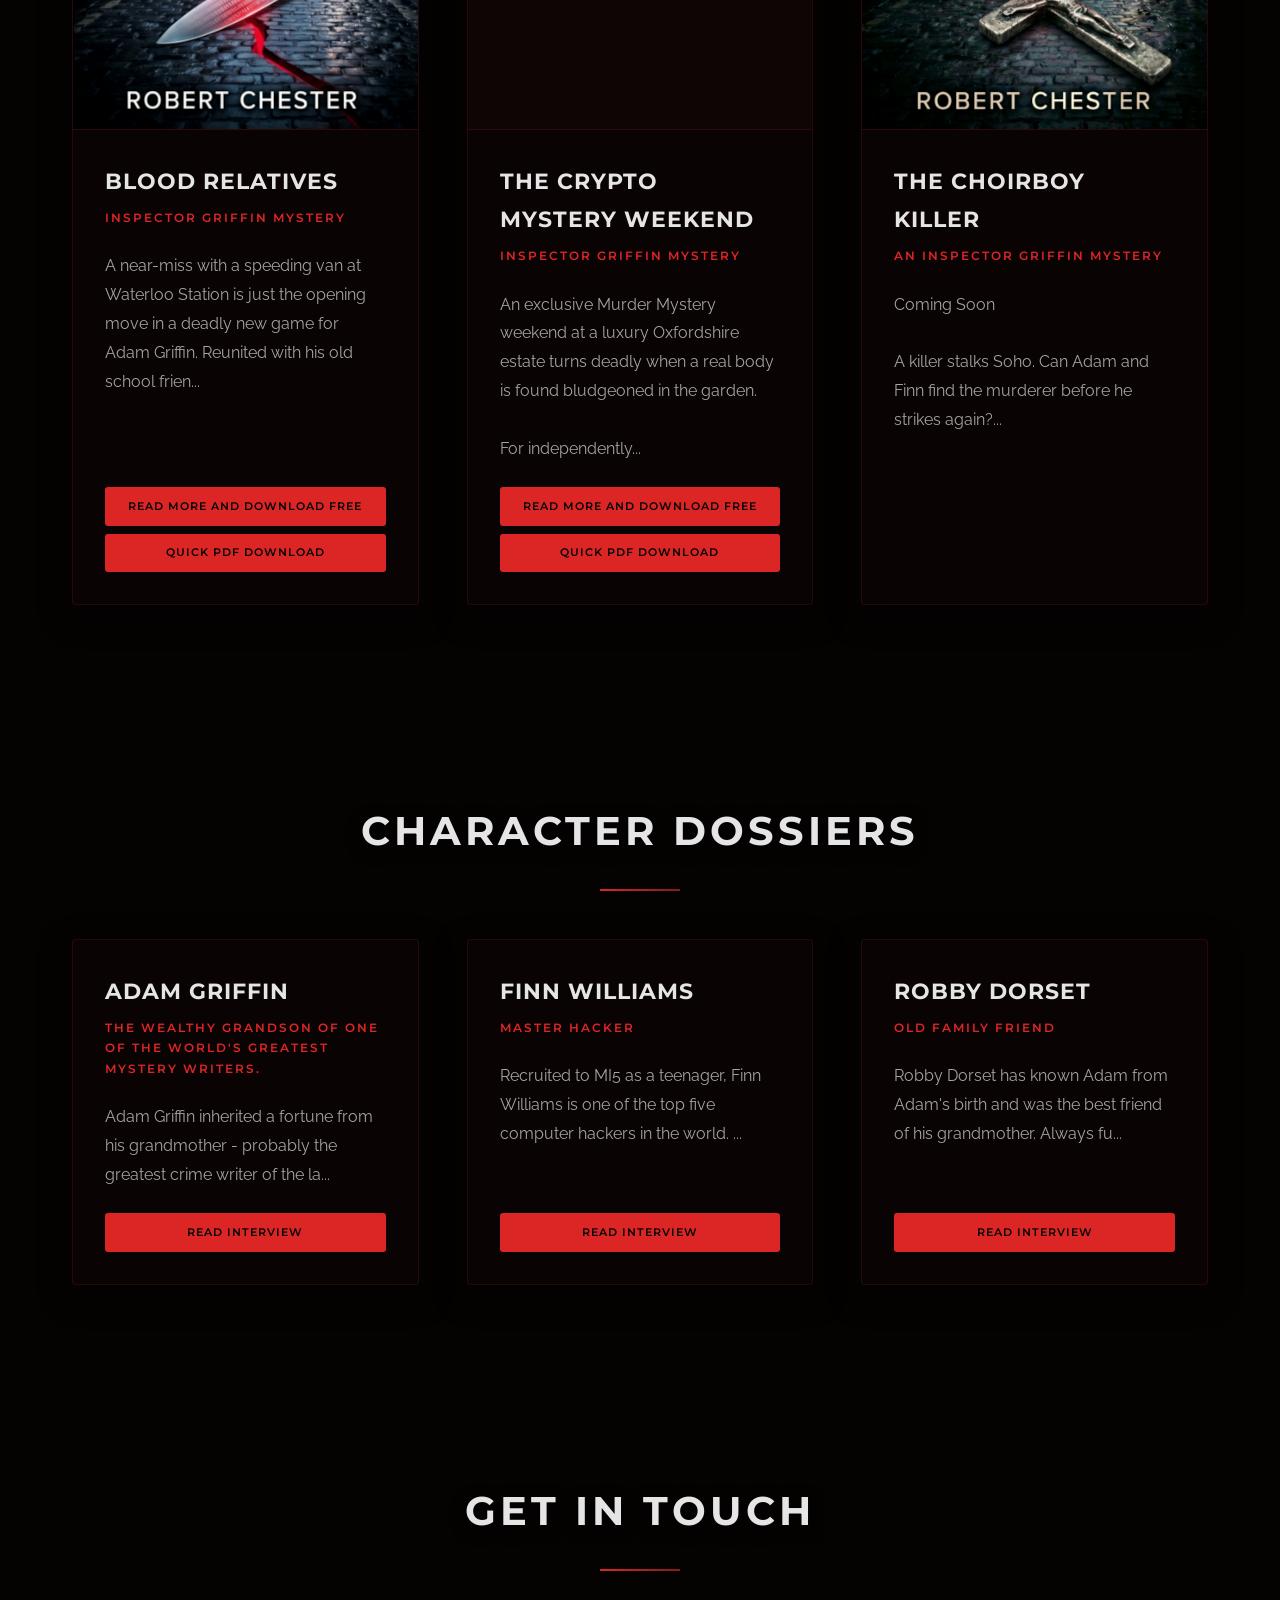
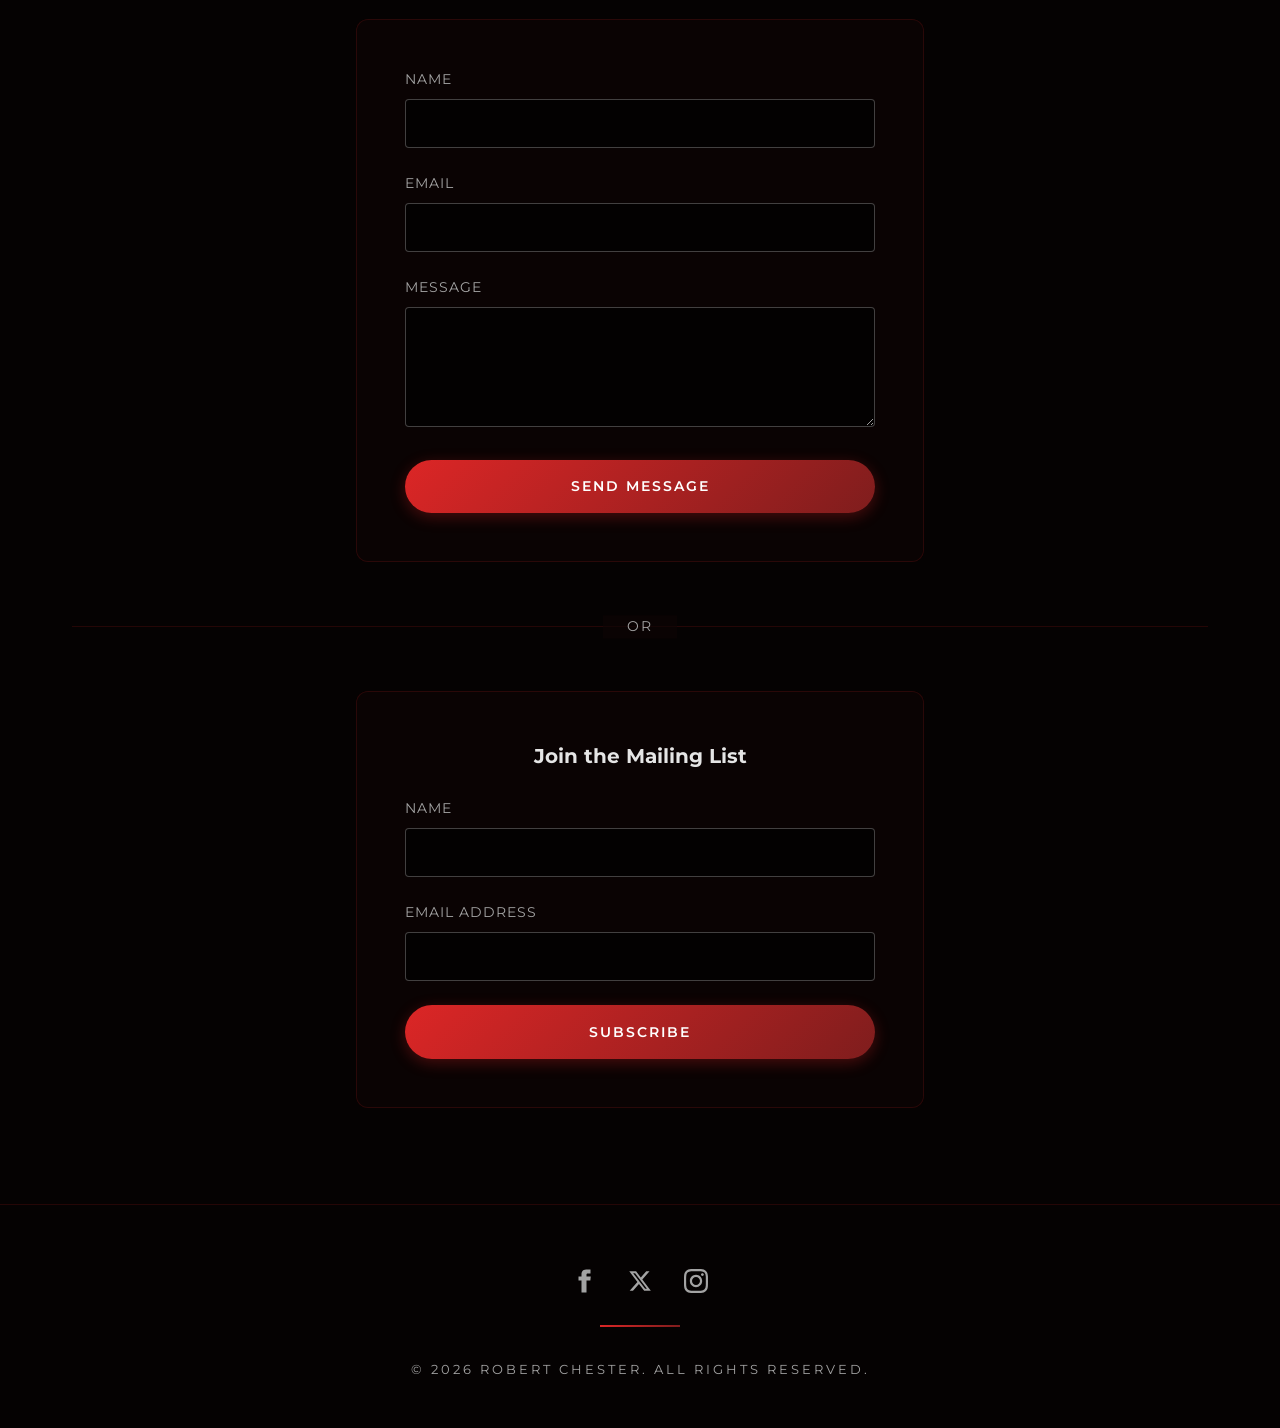
==== commit f4ecf740: "Add files via upload" ====
--- a/index.html
+++ b/index.html
@@ -3,14 +3,17 @@
 <head>
     <meta charset="UTF-8">
     <meta name="viewport" content="width=device-width, initial-scale=1.0">
-    <title>Robert Chester | The Inspector Griffin Mysteries</title>
-    <link rel="icon" type="image/x-icon" href="favicon.ico">
+
+    <!-- SEO TAGS -->
+    <title>Robert Chester | British Mystery & Cyber Thriller Author</title>
+    <meta name="description" content="Discover the Inspector Griffin Mysteries by Robert Chester. Dive into 21st-century British crime fiction featuring amateur sleuth Adam Griffin and elite hacker Finn Williams. Features diverse LGBTQ+ characters and relationships.">
+    <meta name="keywords" content="Robert Chester, Inspector Griffin Mysteries, British crime fiction, cyber thriller, mystery novels, free mystery download, LGBT, LGBTQ+, queer fiction">
+
     <link rel="stylesheet" href="style.css">
-    <link rel="preconnect" href="https://fonts.googleapis.com">
-    <link rel="preconnect" href="https://fonts.gstatic.com" crossorigin>
-    <link href="https://fonts.googleapis.com/css2?family=Montserrat:wght@300;400;600;700&family=Raleway:wght@300;400;500;600&display=swap" rel="stylesheet">
+    <link href="https://fonts.googleapis.com/css2?family=Montserrat:wght@300;400;600;700&family=Raleway:wght@300;400;600&display=swap" rel="stylesheet">
 </head>
 <body>
+
     <header>
         <nav>
             <a href="#home" class="logo">Robert Chester</a>
@@ -18,100 +21,120 @@
             <ul class="nav-links" id="navLinks">
                 <li><a href="#home">Home</a></li>
                 <li><a href="#books">Books</a></li>
-                <li><a href="#dossiers">Dossiers</a></li>
+                <li><a href="#dossiers">Characters</a></li>
                 <li><a href="#contact">Contact</a></li>
             </ul>
         </nav>
     </header>
 
-    <section id="home" class="hero">
-        <div class="container">
-            <h1>The Inspector Griffin Mysteries<br><strong>Robert Chester</strong></h1>
-            <p>When Adam Griffin meets Finn Williams, the world changes.</p>
-            <p>Adam Griffin is the sole heir to his grandmother - the legendary writer of the Inspector Griffin novels. Finn Williams is a master hacker, recruited from school by the British Intelligence Service MI5 and now probably the best ethical hacker in the world.</p>
-            <p>When they reunite, their relationship sparks but they are surrounded by intrigue and mystery.</p>
-            <a href="#books" class="btn">Explore the Cases</a>
-        </div>
-    </section>
+    <main>
+        <!-- HERO SECTION -->
+        <section class="hero" id="home">
+            <div class="container">
+                <h1>The Inspector Griffin Mysteries <strong>Robert Chester</strong></h1>
+                <p>When Adam Griffin meets Finn Williams, the world changes. Adam Griffin is the sole heir to his grandmother - the legendary writer of the Inspector Griffin novels. Finn Williams is a master hacker, recruited from school by the British Intelligence Service MI5 and now probably the best ethical hacker in the world.</p>
+                <p>When they reunite, their relationship sparks but they are surrounded by intrigue and mystery.</p>
 
-    <section id="books">
-        <div class="container">
-            <h2 class="section-title">The Books</h2>
-            <div class="category-header" id="griffin-header">An Inspector Griffin Mystery</div>
-            <div class="grid-container" id="books-griffin"></div>
-            <div class="category-header" id="other-works-header">Other Works</div>
-            <div class="grid-container" id="books-other"></div>
-        </div>
-    </section>
+                <!-- YOUR UPDATED BUTTON -->
+                <a href="#books" class="btn">Explore the Cases<br><br>Read more and download free books</a>
+            </div>
+        </section>
 
-    <section id="dossiers">
-        <div class="container">
-            <h2 class="section-title">Character Dossiers</h2>
-            <div class="grid-container" id="dossiers-container"></div>
-        </div>
-    </section>
+        <!-- BOOKS SECTION -->
+        <section id="books">
+            <div class="container">
+                <h2 class="section-title">The Books</h2>
+                <div class="category-header" id="griffin-header">An Inspector Griffin Mystery</div>
+                <div class="grid-container" id="books-griffin"></div>
+                <div class="category-header" id="other-works-header" style="display:none;">Other Works</div>
+                <div class="grid-container" id="books-other" style="display:none;"></div>
+            </div>
+        </section>
 
-    <section id="contact">
-        <div class="container">
-            <h2 class="section-title">Get In <span class="gradient-text">Touch</span></h2>
-            <div class="form-section">
-                <!-- Contact Form (Web3Forms) -->
-                <form action="https://api.web3forms.com/submit" method="POST">
-                    <input type="hidden" name="access_key" value="199893c8-b1b4-464e-8a6a-4c30dca92931">
-                    <input type="hidden" name="subject" value="New Contact Form Submission - Robert Chester Website">
-                    <input type="checkbox" name="botcheck" style="display: none;">
-                    <div class="form-group"><label for="contact-name">Name</label><input type="text" id="contact-name" name="name" required placeholder="Your name"></div>
-                    <div class="form-group"><label for="contact-email">Email</label><input type="email" id="contact-email" name="email" required placeholder="your@email.com"></div>
-                    <div class="form-group"><label for="contact-message">Message</label><textarea id="contact-message" name="message" required placeholder="Your message..."></textarea></div>
-                    <button type="submit" class="submit-btn">Send Message</button>
-                </form>
-                
+        <!-- DOSSIERS SECTION -->
+        <section id="dossiers">
+            <div class="container">
+                <h2 class="section-title">Character Dossiers</h2>
+                <div class="grid-container" id="dossiers-container"></div>
+            </div>
+        </section>
+
+        <!-- CONTACT & NEWSLETTER SECTION -->
+        <section id="contact">
+            <div class="container">
+                <h2 class="section-title">Get In Touch</h2>
+
+                <!-- Contact Form -->
+                <div class="form-section">
+                    <form id="contact-form" onsubmit="handleContactSubmit(event)">
+                        <input type="hidden" name="access_key" value="199893c8-b1b4-464e-8a6a-4c30dca92931">
+                        <input type="hidden" name="subject" value="New Contact Form Submission - Robert Chester">
+                        <div class="form-group">
+                            <label for="contact-name">Name</label>
+                            <input type="text" id="contact-name" name="name" required>
+                        </div>
+                        <div class="form-group">
+                            <label for="contact-email">Email</label>
+                            <input type="email" id="contact-email" name="email" required>
+                        </div>
+                        <div class="form-group">
+                            <label for="contact-message">Message</label>
+                            <textarea id="contact-message" name="message" required></textarea>
+                        </div>
+                        <button type="submit" class="submit-btn">Send Message</button>
+                        <p class="success-message" id="contact-success" style="display:none; text-align:center; margin-top:1rem;">Message sent successfully!</p>
+                    </form>
+                </div>
+
                 <div class="form-divider"></div>
-                
-                <!-- Mailing List Form (Web3Forms) -->
-                <form action="https://api.web3forms.com/submit" method="POST">
-                    <input type="hidden" name="access_key" value="10273041-54af-48f6-a152-3560099fc314">
-                    <input type="hidden" name="subject" value="New Mailing List Subscription - Robert Chester Website">
-                    <input type="checkbox" name="botcheck" style="display: none;">
-                    <div class="form-group"><label for="mailing-name">Name</label><input type="text" id="mailing-name" name="name" required placeholder="Your name"></div>
-                    <div class="form-group"><label for="mailing-email">Email Address</label><input type="email" id="mailing-email" name="email" required placeholder="your@email.com"></div>
-                    <button type="submit" class="submit-btn">Subscribe to Mailing List</button>
-                </form>
+
+                <!-- Newsletter Form -->
+                <div class="form-section">
+                    <h3 style="text-align:center; margin-bottom:1.5rem; font-family:var(--font-heading);">Join the Mailing List</h3>
+                    <form id="newsletter-form" onsubmit="handleNewsletterSubmit(event)">
+                        <input type="hidden" name="access_key" value="10273041-54af-48f6-a152-3560099fc314">
+                        <input type="hidden" name="subject" value="New Newsletter Signup - Robert Chester">
+                        <div class="form-group">
+                            <label for="nl-name">Name</label>
+                            <input type="text" id="nl-name" name="name" required>
+                        </div>
+                        <div class="form-group">
+                            <label for="nl-email">Email Address</label>
+                            <input type="email" id="nl-email" name="email" required>
+                        </div>
+                        <button type="submit" class="submit-btn">Subscribe</button>
+                        <p class="success-message" id="nl-success" style="display:none; text-align:center; margin-top:1rem;">You're on the list!</p>
+                    </form>
+                </div>
             </div>
-        </div>
-    </section>
+        </section>
+    </main>
 
     <footer>
         <div class="footer-socials" id="footer-socials"></div>
         <div class="footer-divider"></div>
-        <p>© 2026 Robert Chester. All Rights Reserved.</p>
+        <p>&copy; 2026 Robert Chester. All Rights Reserved.</p>
     </footer>
 
-    <!-- Download Popup Modal -->
-    <div id="download-modal" class="modal-overlay" onclick="if(event.target === this) closeDownloadModal()">
+    <!-- DOWNLOAD MODAL -->
+    <div class="modal-overlay" id="download-modal">
         <div class="modal-content">
             <button class="modal-close" onclick="closeDownloadModal()">&times;</button>
-            
             <h3 class="modal-title">Download Your Book</h3>
             <p class="modal-text">Before you download, would you like to join the mailing list for news on new books?</p>
-            
-            <div id="modal-initial-actions" class="modal-actions">
+            <div class="modal-actions" id="modal-initial-actions">
                 <button class="modal-btn modal-btn-primary" onclick="showMailingListForm()">Yes, sign me up</button>
                 <button class="modal-btn modal-btn-secondary" onclick="triggerDirectDownload()">No thanks, just download</button>
             </div>
-
-            <div id="modal-form-container" class="modal-form-container">
-                <form onsubmit="handleMailingListSubmit(event)">
+            <div class="modal-form-container" id="modal-form-container">
+                <form id="mailing-list-form" onsubmit="handleMailingListSubmit(event)">
                     <input type="hidden" name="access_key" value="10273041-54af-48f6-a152-3560099fc314">
-                    <input type="hidden" name="subject" value="New Mailing List Subscription - Popup Download">
-                    <input type="checkbox" name="botcheck" style="display: none;">
-                    <div class="form-group"><label for="modal-name">Name</label><input type="text" id="modal-name" name="name" required placeholder="Your name"></div>
-                    <div class="form-group"><label for="modal-email">Email Address</label><input type="email" id="modal-email" name="email" required placeholder="your@email.com"></div>
+                    <div class="form-group"><label>Name</label><input type="text" name="name" required></div>
+                    <div class="form-group"><label>Email</label><input type="email" name="email" required></div>
                     <button type="submit" class="submit-btn">Join & Download</button>
                 </form>
             </div>
-
-            <div id="modal-success" class="success-message"></div>
+            <p class="success-message" id="modal-success"></p>
         </div>
     </div>
 
--- a/style.css
+++ b/style.css
@@ -293,3 +293,89 @@
     .nav-links.active { display: flex; }
     .form-section { width: 95%; padding: 2rem 1.5rem; }
 }
+/* ============================================
+ *  NEW PAGE LAYOUTS (Books & Interviews)
+ *  ============================================ */
+.page-content {
+    padding-top: 120px; /* Space for fixed header */
+    min-height: 100vh;
+}
+
+/* Book Detail Page */
+.book-detail-grid {
+    display: grid;
+    grid-template-columns: 300px 1fr;
+    gap: 3rem;
+    align-items: start;
+}
+.book-detail-cover img {
+    width: 100%;
+    border-radius: 4px;
+    box-shadow: 0 15px 30px rgba(0,0,0,0.8);
+    border: 1px solid var(--glass-border);
+}
+.book-detail-info h1 {
+    font-size: clamp(2rem, 5vw, 3rem);
+    margin-bottom: 0.5rem;
+}
+.synopsis-full {
+    color: var(--text-secondary);
+    font-size: 1.1rem;
+    line-height: 1.9;
+    margin-bottom: 2rem;
+}
+
+/* Interview Page */
+.interview-grid {
+    display: grid;
+    grid-template-columns: 1fr;
+    gap: 3rem;
+    max-width: 800px;
+    margin: 0 auto;
+}
+.interview-header {
+    text-align: center;
+    margin-bottom: 2rem;
+}
+.interview-header h1 {
+    font-size: clamp(2rem, 5vw, 3rem);
+    margin-bottom: 0.5rem;
+}
+.interview-block {
+    margin-bottom: 2.5rem;
+    padding: 2rem;
+    background: var(--bg-card);
+    border: 1px solid var(--glass-border);
+    border-radius: 8px;
+    backdrop-filter: blur(10px);
+}
+.interview-q {
+    color: var(--accent-1);
+    font-family: var(--font-heading);
+    font-size: 1.1rem;
+    margin-bottom: 1rem;
+    font-weight: 600;
+}
+.interview-a {
+    color: var(--text-primary);
+    font-size: 1.05rem;
+    line-height: 1.8;
+}
+
+/* Mobile Responsiveness for New Pages */
+@media (max-width: 768px) {
+    .book-detail-grid {
+        grid-template-columns: 1fr;
+        text-align: center;
+    }
+    .book-detail-cover {
+        max-width: 250px;
+        margin: 0 auto;
+    }
+    .book-detail-info .book-action-links {
+        margin: 2rem auto 0;
+    }
+    .interview-block {
+        padding: 1.5rem;
+    }
+}
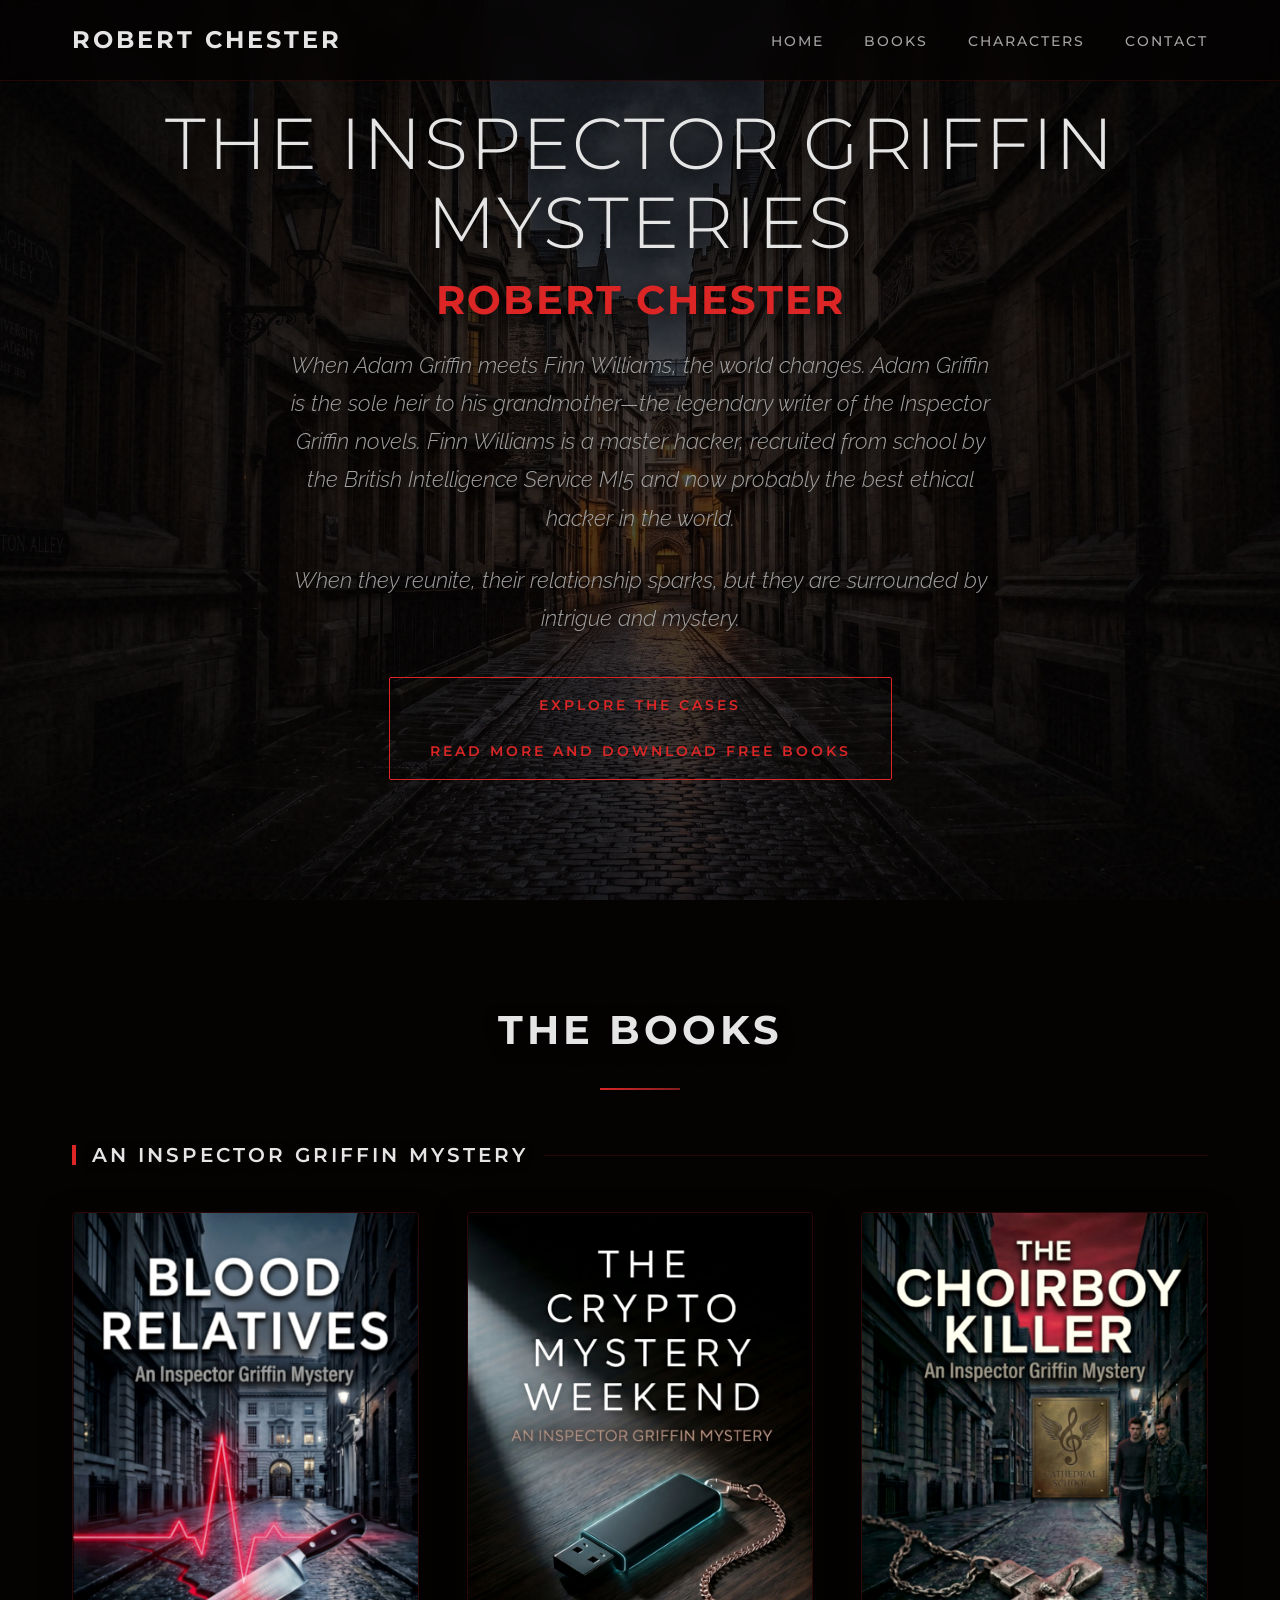
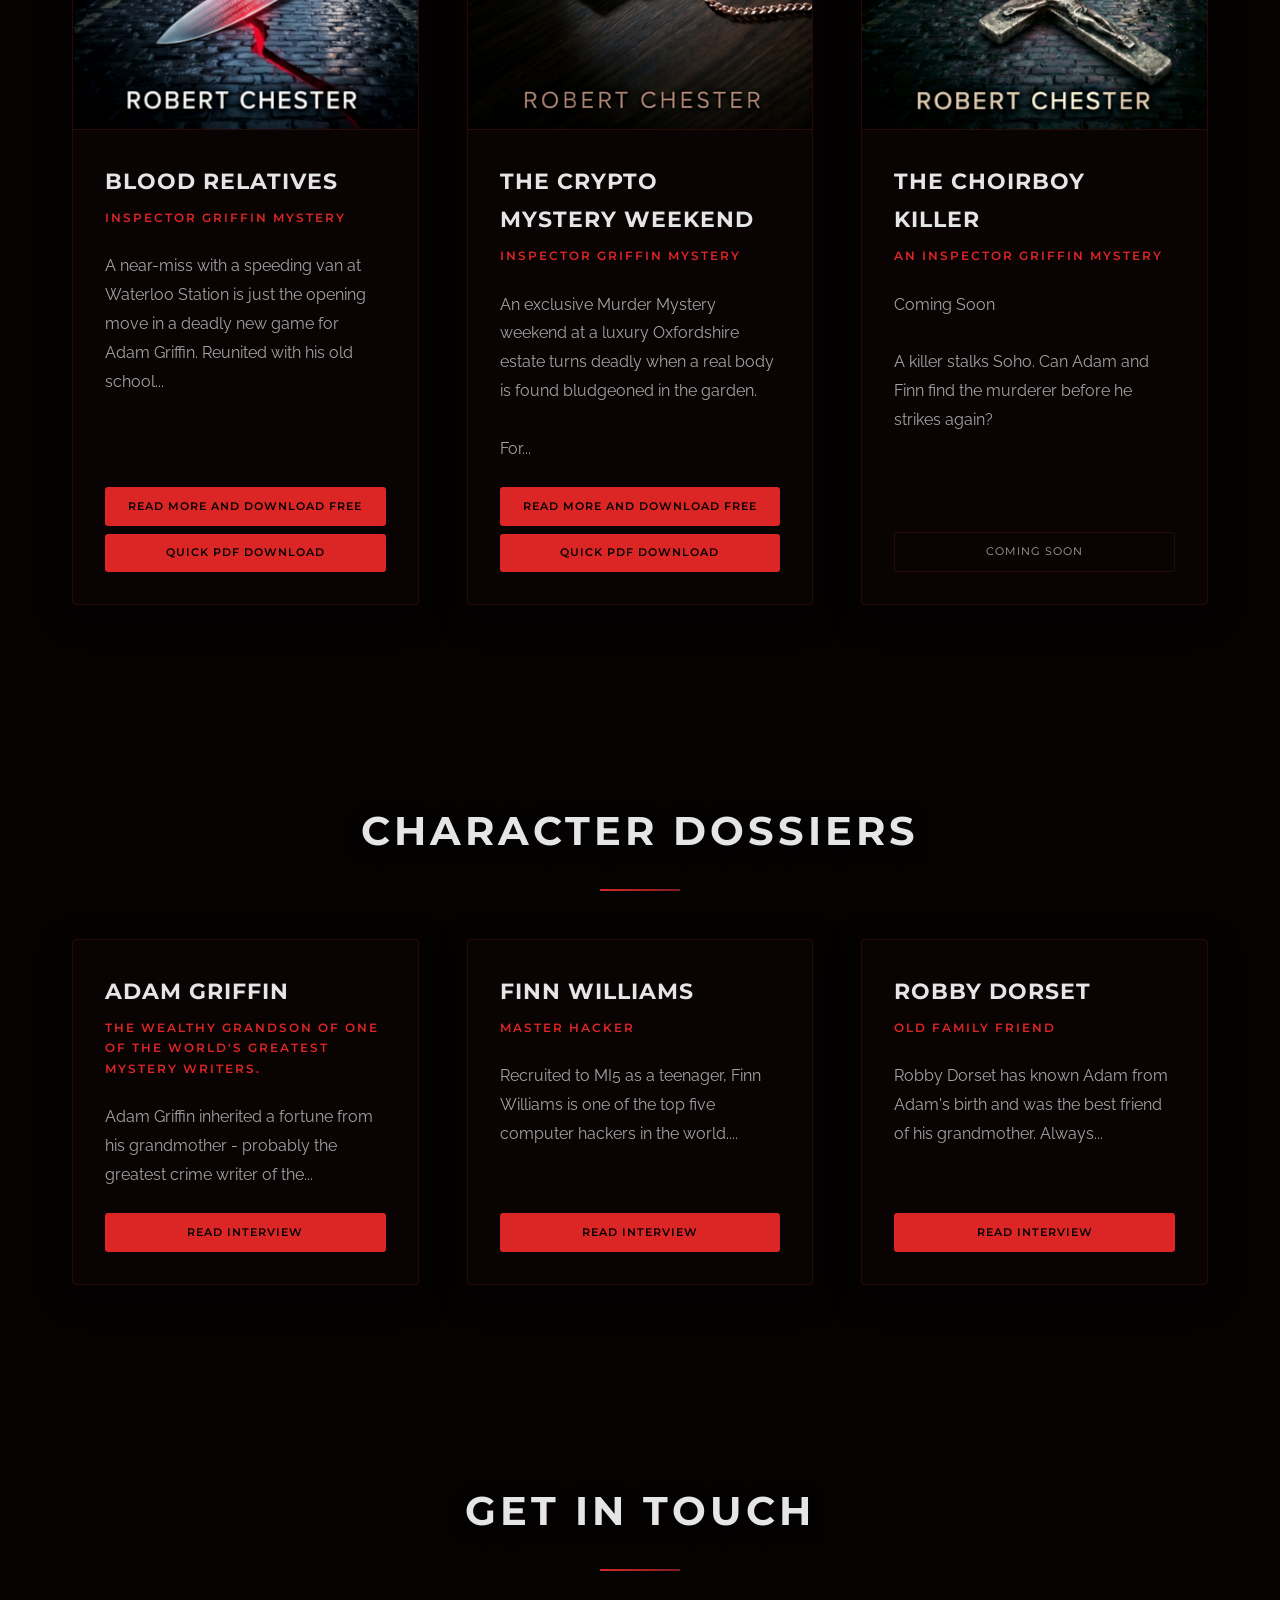
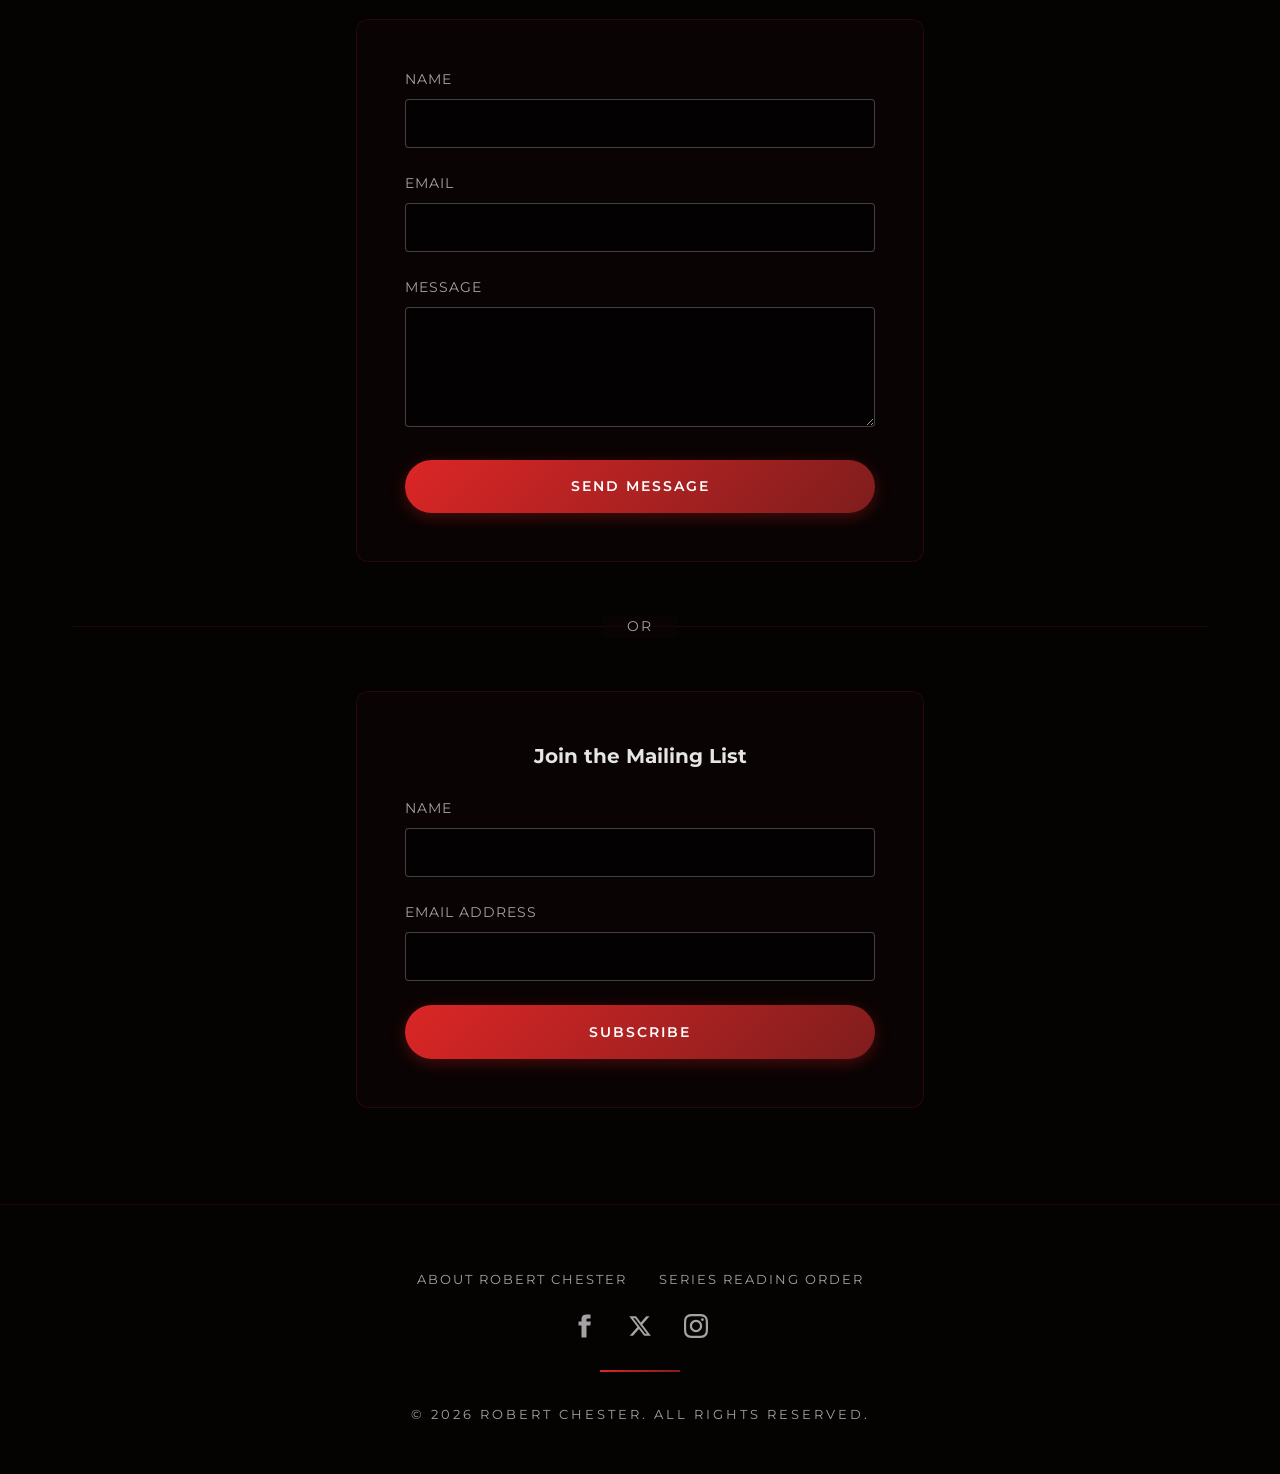
==== commit da760372: "Add files via upload" ====
--- a/index.html
+++ b/index.html
@@ -3,12 +3,9 @@
 <head>
     <meta charset="UTF-8">
     <meta name="viewport" content="width=device-width, initial-scale=1.0">
-
-    <!-- SEO TAGS -->
     <title>Robert Chester | British Mystery & Cyber Thriller Author</title>
     <meta name="description" content="Discover the Inspector Griffin Mysteries by Robert Chester. Dive into 21st-century British crime fiction featuring amateur sleuth Adam Griffin and elite hacker Finn Williams. Features diverse LGBTQ+ characters and relationships.">
     <meta name="keywords" content="Robert Chester, Inspector Griffin Mysteries, British crime fiction, cyber thriller, mystery novels, free mystery download, LGBT, LGBTQ+, queer fiction">
-
     <link rel="stylesheet" href="style.css">
     <link href="https://fonts.googleapis.com/css2?family=Montserrat:wght@300;400;600;700&family=Raleway:wght@300;400;600&display=swap" rel="stylesheet">
 </head>
@@ -16,10 +13,10 @@
 
     <header>
         <nav>
-            <a href="#home" class="logo">Robert Chester</a>
+            <a href="index.html" class="logo">Robert Chester</a>
             <button class="mobile-menu-btn" onclick="toggleMenu()">☰</button>
             <ul class="nav-links" id="navLinks">
-                <li><a href="#home">Home</a></li>
+                <li><a href="index.html">Home</a></li>
                 <li><a href="#books">Books</a></li>
                 <li><a href="#dossiers">Characters</a></li>
                 <li><a href="#contact">Contact</a></li>
@@ -28,19 +25,15 @@
     </header>
 
     <main>
-        <!-- HERO SECTION -->
         <section class="hero" id="home">
             <div class="container">
                 <h1>The Inspector Griffin Mysteries <strong>Robert Chester</strong></h1>
-                <p>When Adam Griffin meets Finn Williams, the world changes. Adam Griffin is the sole heir to his grandmother - the legendary writer of the Inspector Griffin novels. Finn Williams is a master hacker, recruited from school by the British Intelligence Service MI5 and now probably the best ethical hacker in the world.</p>
-                <p>When they reunite, their relationship sparks but they are surrounded by intrigue and mystery.</p>
-
-                <!-- YOUR UPDATED BUTTON -->
+                <p>When Adam Griffin meets Finn Williams, the world changes. Adam Griffin is the sole heir to his grandmother—the legendary writer of the Inspector Griffin novels. Finn Williams is a master hacker, recruited from school by the British Intelligence Service MI5 and now probably the best ethical hacker in the world.</p>
+                <p>When they reunite, their relationship sparks, but they are surrounded by intrigue and mystery.</p>
                 <a href="#books" class="btn">Explore the Cases<br><br>Read more and download free books</a>
             </div>
         </section>
 
-        <!-- BOOKS SECTION -->
         <section id="books">
             <div class="container">
                 <h2 class="section-title">The Books</h2>
@@ -51,7 +44,6 @@
             </div>
         </section>
 
-        <!-- DOSSIERS SECTION -->
         <section id="dossiers">
             <div class="container">
                 <h2 class="section-title">Character Dossiers</h2>
@@ -59,12 +51,9 @@
             </div>
         </section>
 
-        <!-- CONTACT & NEWSLETTER SECTION -->
         <section id="contact">
             <div class="container">
                 <h2 class="section-title">Get In Touch</h2>
-
-                <!-- Contact Form -->
                 <div class="form-section">
                     <form id="contact-form" onsubmit="handleContactSubmit(event)">
                         <input type="hidden" name="access_key" value="199893c8-b1b4-464e-8a6a-4c30dca92931">
@@ -85,10 +74,7 @@
                         <p class="success-message" id="contact-success" style="display:none; text-align:center; margin-top:1rem;">Message sent successfully!</p>
                     </form>
                 </div>
-
                 <div class="form-divider"></div>
-
-                <!-- Newsletter Form -->
                 <div class="form-section">
                     <h3 style="text-align:center; margin-bottom:1.5rem; font-family:var(--font-heading);">Join the Mailing List</h3>
                     <form id="newsletter-form" onsubmit="handleNewsletterSubmit(event)">
@@ -111,12 +97,15 @@
     </main>
 
     <footer>
+        <div class="footer-links">
+            <a href="about.html">About Robert Chester</a>
+            <a href="series-guide.html">Series Reading Order</a>
+        </div>
         <div class="footer-socials" id="footer-socials"></div>
         <div class="footer-divider"></div>
         <p>&copy; 2026 Robert Chester. All Rights Reserved.</p>
     </footer>
 
-    <!-- DOWNLOAD MODAL -->
     <div class="modal-overlay" id="download-modal">
         <div class="modal-content">
             <button class="modal-close" onclick="closeDownloadModal()">&times;</button>
--- a/style.css
+++ b/style.css
@@ -53,15 +53,15 @@
     border-bottom: 1px solid var(--glass-border); z-index: 1000;
 }
 
-   nav {
-       max-width: 1200px;
-       margin: 0 auto;
-       padding: 0 2rem;
-       display: flex;
-       justify-content: space-between;
-       align-items: center;
-       height: 80px;
-   }
+nav {
+    max-width: 1200px;
+    margin: 0 auto;
+    padding: 0 2rem;
+    display: flex;
+    justify-content: space-between;
+    align-items: center;
+    height: 80px;
+}
 
 .logo {
     font-family: var(--font-heading); font-size: 1.5rem; font-weight: 700; letter-spacing: 3px;
@@ -69,13 +69,11 @@
 }
 
 .nav-links { display: flex; gap: 2.5rem; list-style: none; }
-
 .nav-links a {
     color: var(--text-secondary); text-decoration: none; font-family: var(--font-heading);
     font-size: 0.85rem; font-weight: 500; text-transform: uppercase; letter-spacing: 2px;
     transition: all 0.3s; cursor: pointer;
 }
-
 .nav-links a:hover { color: var(--accent-1); }
 
 .mobile-menu-btn { display: none; background: none; border: none; color: var(--text-primary); font-size: 1.5rem; cursor: pointer; }
@@ -84,21 +82,17 @@
     min-height: 100vh; display: flex; align-items: center; justify-content: center;
     text-align: center; position: relative; padding-top: 80px;
 }
-
 .hero::before {
     content: ''; position: absolute; top: 0; left: 0; width: 100%; height: 100%;
     background: radial-gradient(ellipse at center, transparent 0%, rgba(0, 0, 0, 0.4) 100%);
     pointer-events: none; z-index: -1;
 }
-
 .hero h1 {
     font-family: var(--font-heading); font-size: clamp(2.5rem, 8vw, 4.5rem); font-weight: 300;
     line-height: 1.1; margin-bottom: 1.5rem; letter-spacing: 2px; text-transform: uppercase;
     text-shadow: 0 4px 20px rgba(0,0,0,0.8);
 }
-
 .hero h1 strong { font-weight: 700; display: block; color: var(--accent-1); font-size: clamp(1.5rem, 5vw, 2.5rem); margin-top: 1rem; }
-
 .hero p {
     font-size: clamp(1.1rem, 2.5vw, 1.4rem); color: var(--text-secondary); max-width: 700px;
     margin: 0 auto 1.5rem; font-weight: 300; font-style: italic;
@@ -111,7 +105,6 @@
     font-family: var(--font-heading); font-weight: 600; font-size: 0.85rem; cursor: pointer;
     text-transform: uppercase; letter-spacing: 3px; transition: all 0.4s ease; margin-top: 1rem;
 }
-
 .btn:hover { background: var(--accent-1); color: #050202; box-shadow: 0 0 25px rgba(220, 38, 38, 0.4); }
 
 section { padding: 6rem 0; }
@@ -121,7 +114,6 @@
     margin-bottom: 3rem; letter-spacing: 4px; text-align: center; text-transform: uppercase;
     text-shadow: 0 4px 15px rgba(0,0,0,0.8);
 }
-
 .section-title::after {
     content: ''; display: block; width: 80px; height: 2px; background: var(--gradient); margin: 1.5rem auto 0;
 }
@@ -133,7 +125,6 @@
     display: flex; align-items: center; gap: 1rem;
     text-shadow: 0 2px 10px rgba(0,0,0,0.8);
 }
-
 .category-header::before { content: ''; width: 4px; height: 20px; background: var(--accent-1); }
 .category-header::after { content: ''; flex-grow: 1; height: 1px; background: var(--glass-border); }
 
@@ -145,29 +136,24 @@
     overflow: hidden; transition: all 0.4s ease; display: flex; flex-direction: column;
     box-shadow: 0 10px 30px rgba(0,0,0,0.6);
 }
-
 .book-card:hover, .dossier-card:hover { transform: translateY(-8px); border-color: var(--accent-1); }
 
 .book-cover {
     width: 100%; aspect-ratio: 2 / 3; background: #0f0505; overflow: hidden;
     border-bottom: 1px solid var(--glass-border);
 }
-
 .book-cover img { width: 100%; height: 100%; object-fit: cover; transition: transform 0.8s ease; filter: contrast(1.05) saturate(0.9); }
 .book-card:hover .book-cover img { transform: scale(1.04); }
 
 .card-content { padding: 2rem; flex-grow: 1; display: flex; flex-direction: column; }
-
 .card-content h3 {
     font-family: var(--font-heading); font-size: 1.4rem; font-weight: 700; margin-bottom: 0.5rem;
     text-transform: uppercase; letter-spacing: 1px;
 }
-
 .card-content .meta {
     color: var(--accent-1); font-size: 0.75rem; text-transform: uppercase; letter-spacing: 2px;
     font-weight: 600; margin-bottom: 1.5rem; font-family: var(--font-heading);
 }
-
 .card-content .synopsis {
     color: var(--text-secondary); font-size: 1rem; line-height: 1.8; margin-bottom: 1.5rem;
     white-space: pre-line;
@@ -181,24 +167,19 @@
     background: var(--bg-card); backdrop-filter: blur(10px); -webkit-backdrop-filter: blur(10px);
     padding: 3rem; border-radius: 12px; border: 1px solid var(--glass-border);
 }
-
 .form-group { margin-bottom: 1.5rem; }
-
 .form-group label {
     display: block; margin-bottom: 0.5rem; color: var(--text-secondary);
     font-size: 0.85rem; font-family: var(--font-heading); text-transform: uppercase; letter-spacing: 1px;
 }
-
 .form-group input, .form-group textarea {
     width: 100%; padding: 0.875rem; background: rgba(0, 0, 0, 0.6);
     border: 1px solid rgba(255, 255, 255, 0.25); border-radius: 4px; color: var(--text-primary);
     font-size: 1rem; font-family: var(--font-body); transition: all 0.3s;
 }
-
 .form-group input:focus, .form-group textarea:focus {
     outline: none; border-color: var(--accent-1); box-shadow: 0 0 10px rgba(220, 38, 38, 0.2);
 }
-
 .form-group textarea { resize: vertical; min-height: 120px; }
 
 .submit-btn {
@@ -207,11 +188,9 @@
     font-size: 0.9rem; text-transform: uppercase; letter-spacing: 2px; cursor: pointer;
     transition: all 0.3s ease; box-shadow: 0 4px 15px rgba(220, 38, 38, 0.3);
 }
-
 .submit-btn:hover { transform: translateY(-3px); box-shadow: 0 8px 25px rgba(220, 38, 38, 0.5); filter: brightness(1.1); }
 
 .form-divider { margin: 4rem 0; border-top: 1px solid var(--glass-border); position: relative; }
-
 .form-divider::before {
     content: 'OR'; position: absolute; top: 50%; left: 50%; transform: translate(-50%, -50%);
     background: var(--bg-card); padding: 0 1.5rem; color: var(--text-secondary);
@@ -223,7 +202,6 @@
     font-family: var(--font-heading); text-transform: uppercase; letter-spacing: 1px;
     transition: all 0.2s; border-radius: 3px; text-decoration: none; display: inline-block; text-align: center;
 }
-
 .btn-edit { background: var(--accent-1); color: #050202; font-weight: 600; }
 .btn-edit:hover { background: #ef4444; }
 .btn-toggle { background: transparent; border: 1px solid var(--glass-border); color: var(--text-secondary); }
@@ -234,7 +212,6 @@
     color: var(--text-secondary); font-size: 0.8rem; letter-spacing: 3px; text-transform: uppercase;
     font-family: var(--font-heading); font-weight: 400;
 }
-
 .footer-socials { display: flex; justify-content: center; gap: 2rem; margin-bottom: 1rem; }
 .footer-socials a {
     color: var(--text-secondary); text-decoration: none; transition: all 0.3s;
@@ -245,9 +222,6 @@
 .footer-socials a:hover svg { transform: scale(1.15); }
 .footer-divider { width: 80px; height: 2px; background: var(--gradient); margin: 2rem auto; }
 
-/* ============================================ */
-/* DOWNLOAD POPUP MODAL STYLES                  */
-/* ============================================ */
 .modal-overlay {
     display: none; position: fixed; top: 0; left: 0; width: 100%; height: 100%;
     background: rgba(0, 0, 0, 0.85); backdrop-filter: blur(5px);
@@ -293,89 +267,32 @@
     .nav-links.active { display: flex; }
     .form-section { width: 95%; padding: 2rem 1.5rem; }
 }
-/* ============================================
- *  NEW PAGE LAYOUTS (Books & Interviews)
- *  ============================================ */
-.page-content {
-    padding-top: 120px; /* Space for fixed header */
-    min-height: 100vh;
-}
-
-/* Book Detail Page */
-.book-detail-grid {
-    display: grid;
-    grid-template-columns: 300px 1fr;
-    gap: 3rem;
-    align-items: start;
-}
-.book-detail-cover img {
-    width: 100%;
-    border-radius: 4px;
-    box-shadow: 0 15px 30px rgba(0,0,0,0.8);
-    border: 1px solid var(--glass-border);
-}
-.book-detail-info h1 {
-    font-size: clamp(2rem, 5vw, 3rem);
-    margin-bottom: 0.5rem;
-}
-.synopsis-full {
-    color: var(--text-secondary);
-    font-size: 1.1rem;
-    line-height: 1.9;
-    margin-bottom: 2rem;
-}
-
-/* Interview Page */
-.interview-grid {
-    display: grid;
-    grid-template-columns: 1fr;
-    gap: 3rem;
-    max-width: 800px;
-    margin: 0 auto;
-}
-.interview-header {
-    text-align: center;
-    margin-bottom: 2rem;
-}
-.interview-header h1 {
-    font-size: clamp(2rem, 5vw, 3rem);
-    margin-bottom: 0.5rem;
-}
-.interview-block {
-    margin-bottom: 2.5rem;
-    padding: 2rem;
-    background: var(--bg-card);
-    border: 1px solid var(--glass-border);
-    border-radius: 8px;
-    backdrop-filter: blur(10px);
-}
-.interview-q {
-    color: var(--accent-1);
-    font-family: var(--font-heading);
-    font-size: 1.1rem;
-    margin-bottom: 1rem;
-    font-weight: 600;
-}
-.interview-a {
-    color: var(--text-primary);
-    font-size: 1.05rem;
-    line-height: 1.8;
-}
-
-/* Mobile Responsiveness for New Pages */
+
+.page-content { padding-top: 120px; min-height: 100vh; }
+
+.book-detail-grid { display: grid; grid-template-columns: 300px 1fr; gap: 3rem; align-items: start; }
+.book-detail-cover img { width: 100%; border-radius: 4px; box-shadow: 0 15px 30px rgba(0,0,0,0.8); border: 1px solid var(--glass-border); }
+.book-detail-info h1 { font-size: clamp(2rem, 5vw, 3rem); margin-bottom: 0.5rem; }
+.synopsis-full { color: var(--text-secondary); font-size: 1.1rem; line-height: 1.9; margin-bottom: 2rem; }
+
+.interview-grid { display: grid; grid-template-columns: 1fr; gap: 3rem; max-width: 800px; margin: 0 auto; }
+.interview-header { text-align: center; margin-bottom: 2rem; }
+.interview-header h1 { font-size: clamp(2rem, 5vw, 3rem); margin-bottom: 0.5rem; }
+.interview-block { margin-bottom: 2.5rem; padding: 2rem; background: var(--bg-card); border: 1px solid var(--glass-border); border-radius: 8px; backdrop-filter: blur(10px); }
+.interview-q { color: var(--accent-1); font-family: var(--font-heading); font-size: 1.1rem; margin-bottom: 1rem; font-weight: 600; }
+.interview-a { color: var(--text-primary); font-size: 1.05rem; line-height: 1.8; }
+
 @media (max-width: 768px) {
-    .book-detail-grid {
-        grid-template-columns: 1fr;
-        text-align: center;
-    }
-    .book-detail-cover {
-        max-width: 250px;
-        margin: 0 auto;
-    }
-    .book-detail-info .book-action-links {
-        margin: 2rem auto 0;
-    }
-    .interview-block {
-        padding: 1.5rem;
-    }
-}
+    .book-detail-grid { grid-template-columns: 1fr; text-align: center; }
+    .book-detail-cover { max-width: 250px; margin: 0 auto; }
+    .book-detail-info .book-action-links { margin: 2rem auto 0; }
+    .interview-block { padding: 1.5rem; }
+}
+
+.footer-links { display: flex; justify-content: center; gap: 2rem; margin-bottom: 1.5rem; flex-wrap: wrap; }
+.footer-links a { color: var(--text-secondary); text-decoration: none; font-family: var(--font-heading); font-size: 0.8rem; text-transform: uppercase; letter-spacing: 2px; transition: all 0.3s; }
+.footer-links a:hover { color: var(--accent-1); }
+
+.about-cover { width: 100%; aspect-ratio: 2 / 3; overflow: hidden; background: #0f0505; border-bottom: 1px solid var(--glass-border); }
+.about-cover img { width: 100%; height: 100%; object-fit: cover; display: block; }
+#about-books .book-card, #about-characters .book-card { display: flex; flex-direction: column; height: 100%; }
